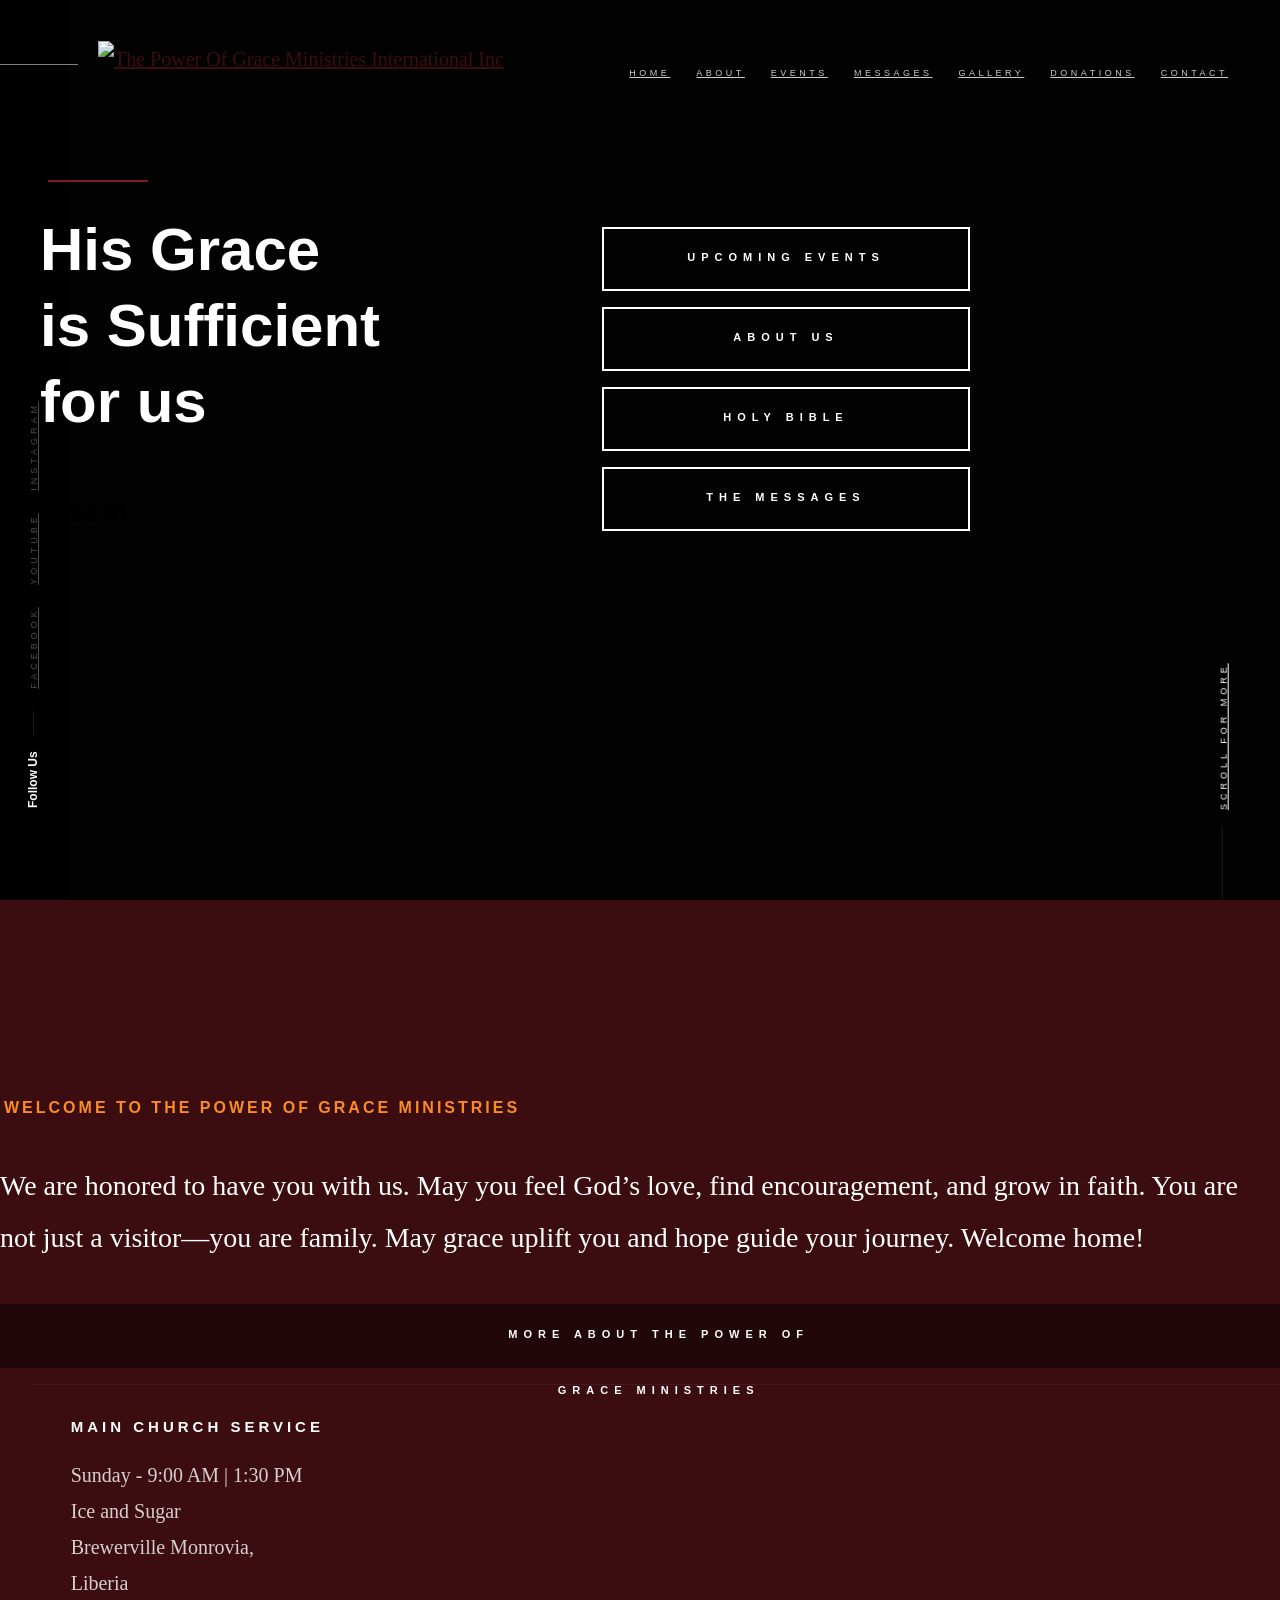
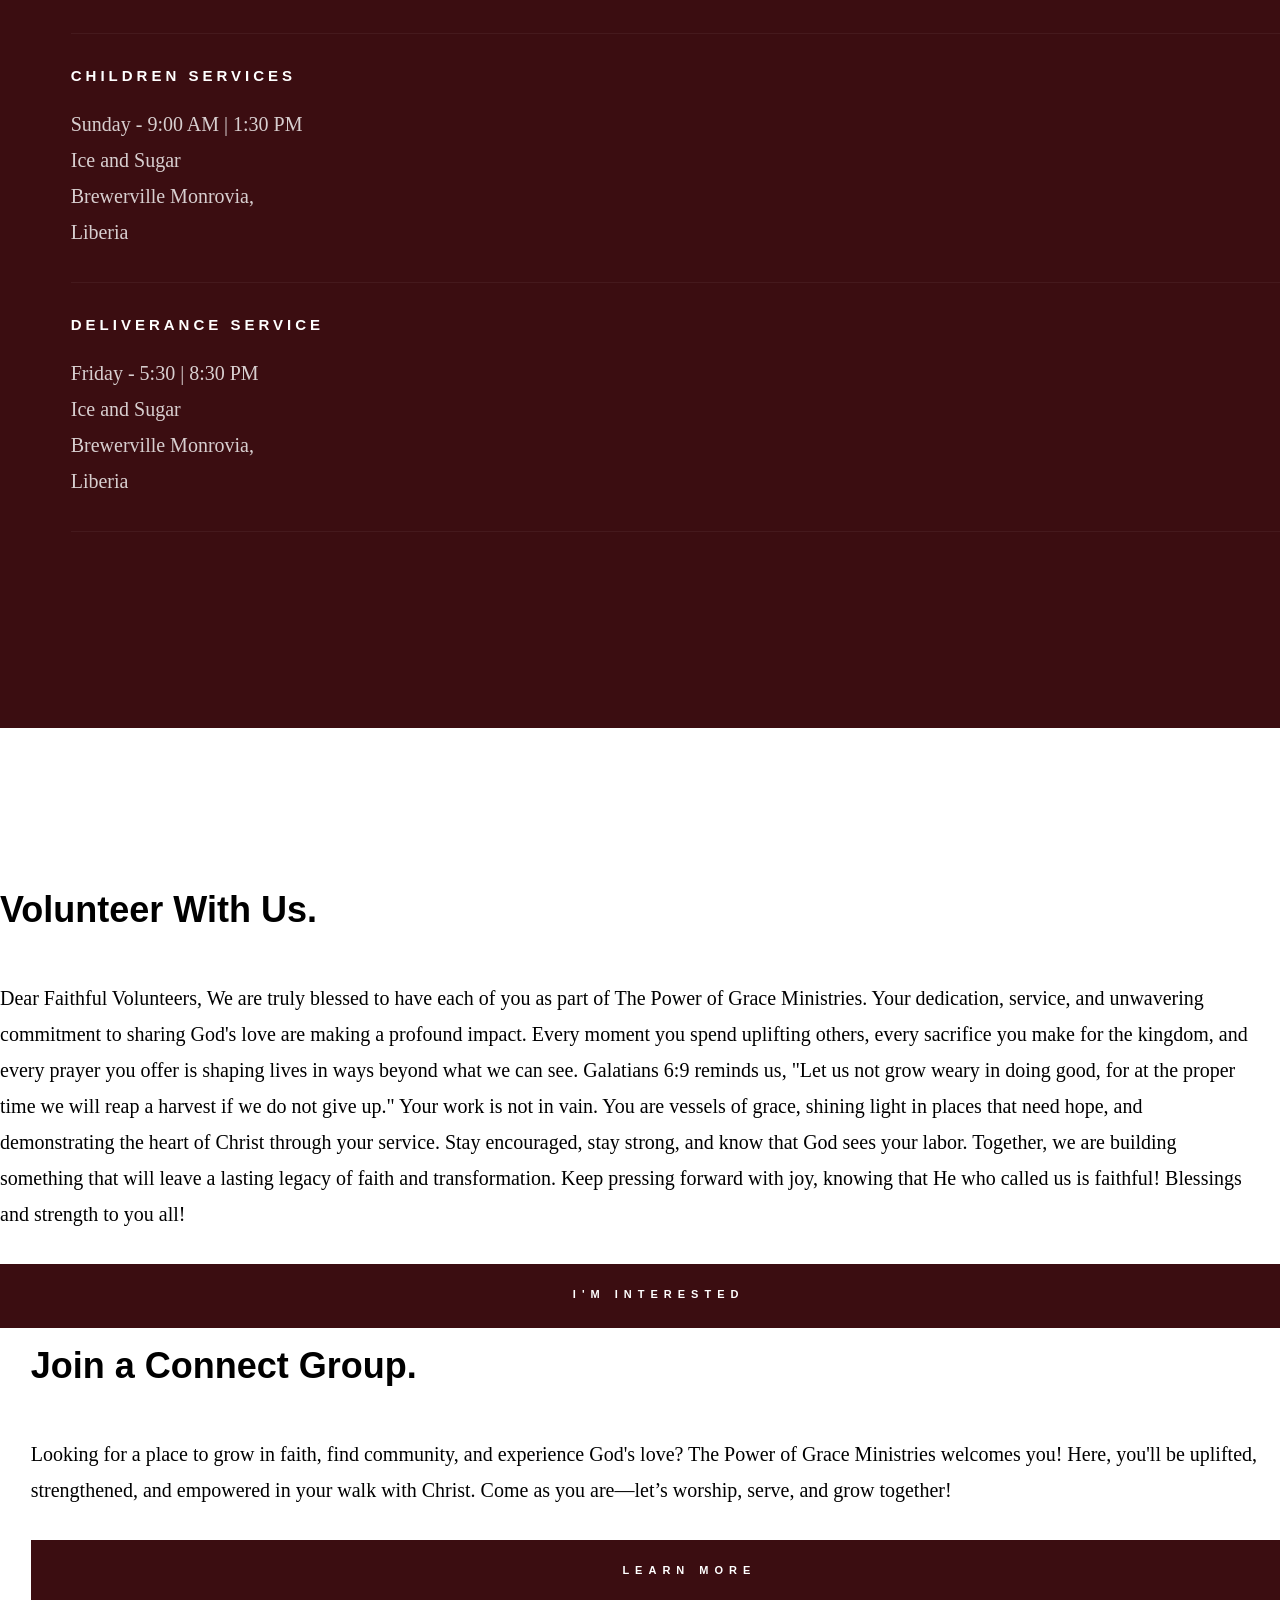
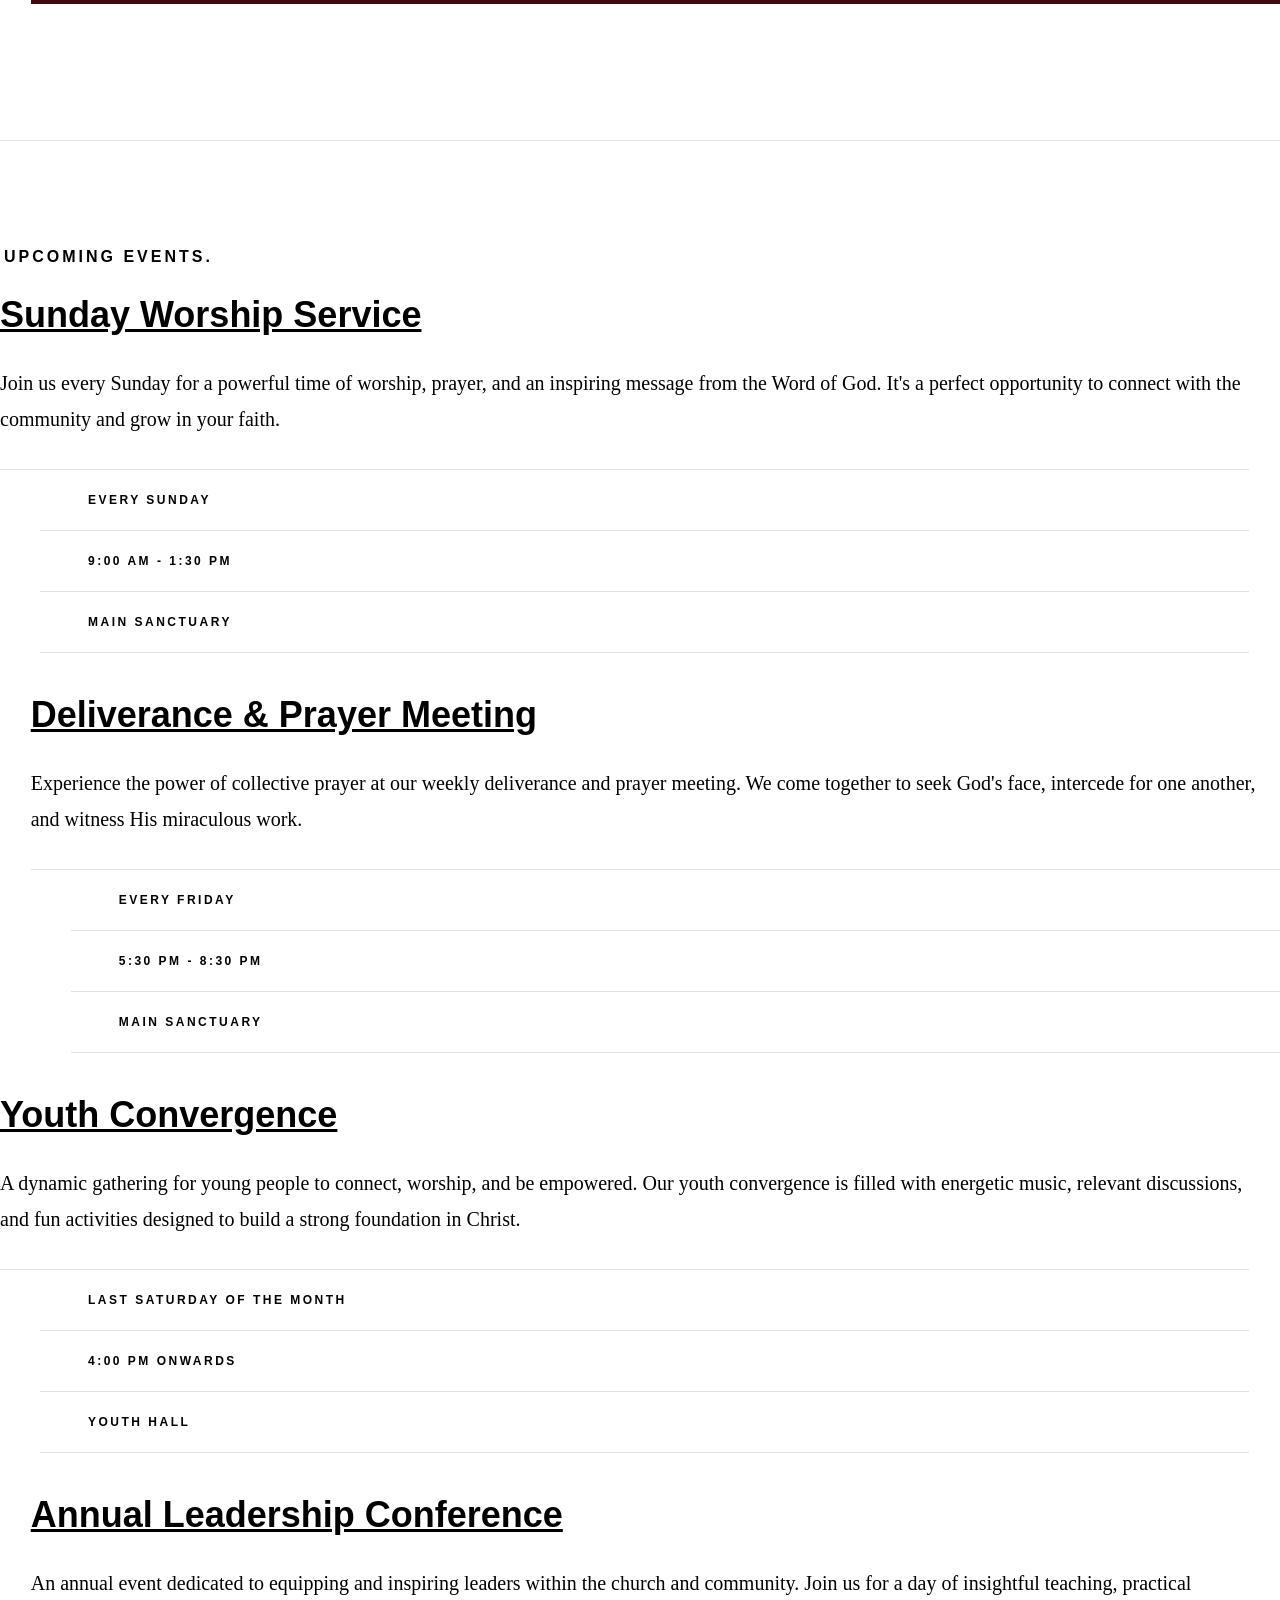
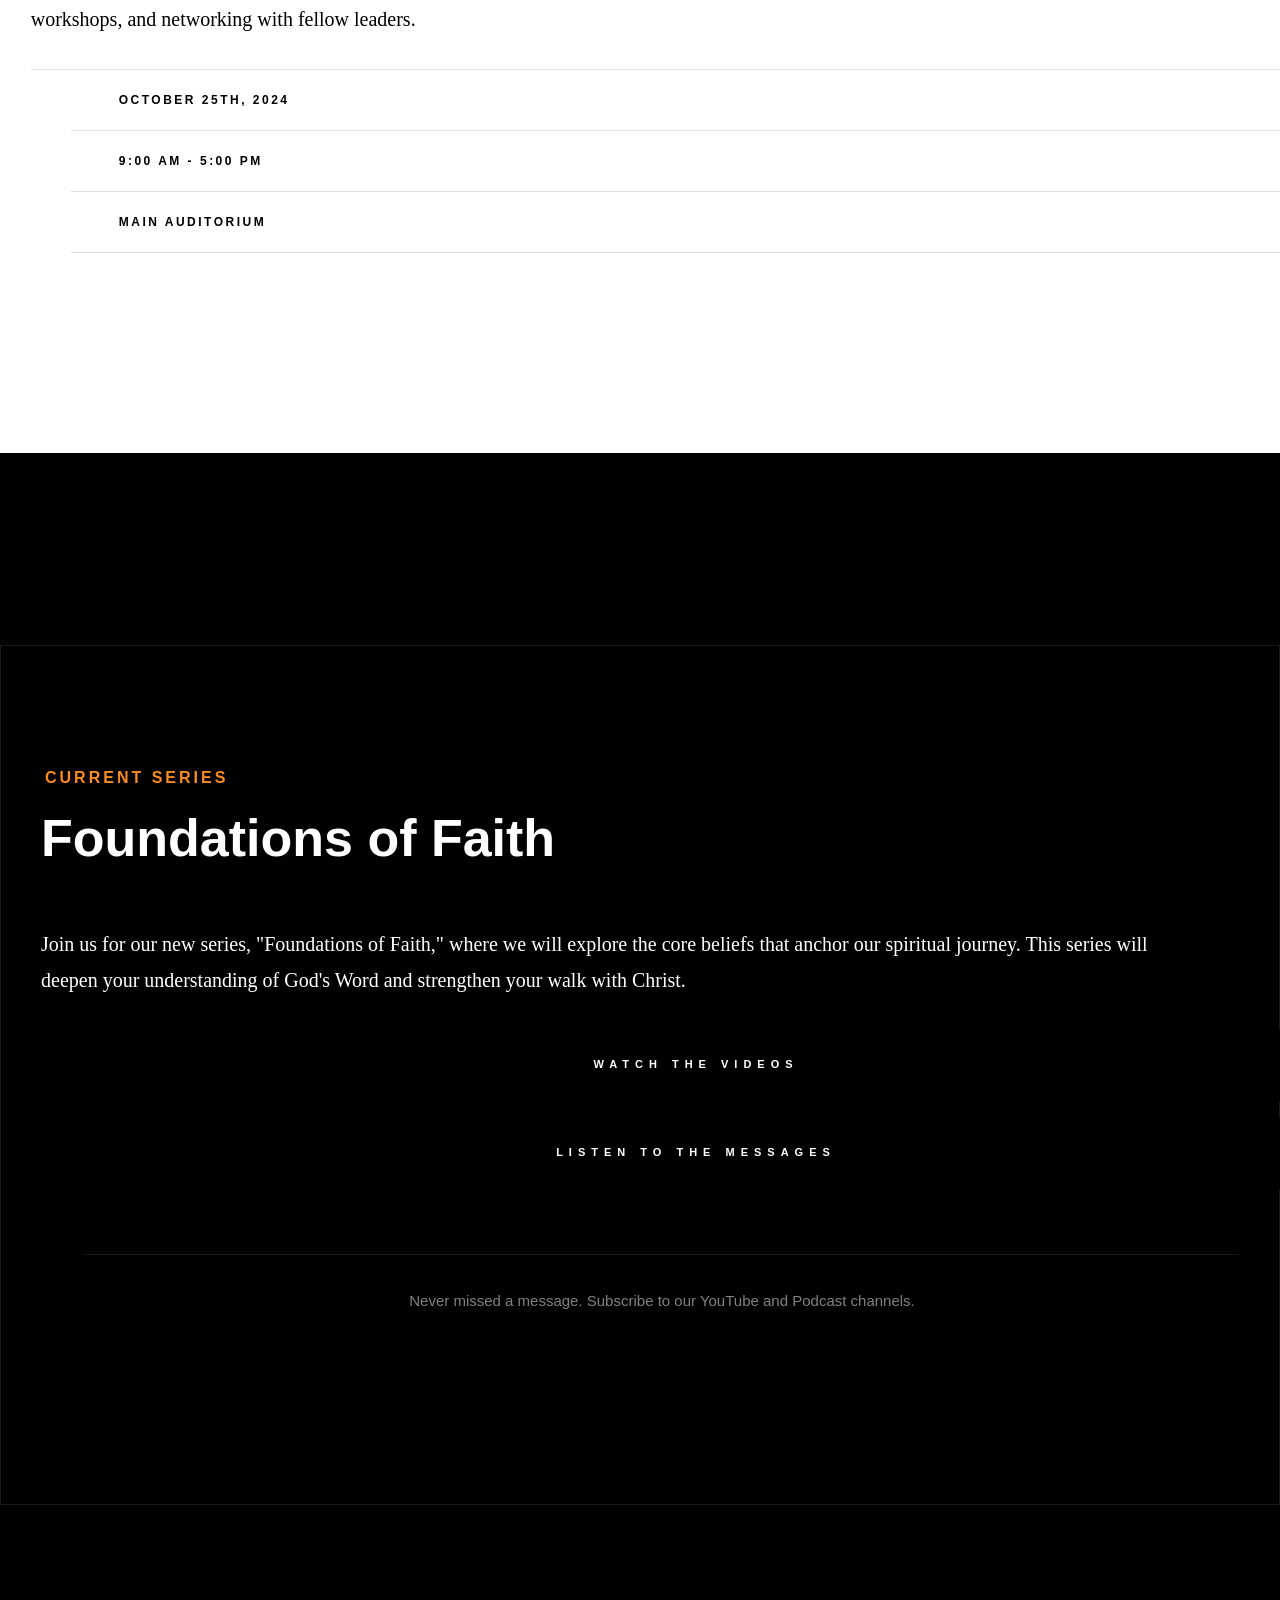
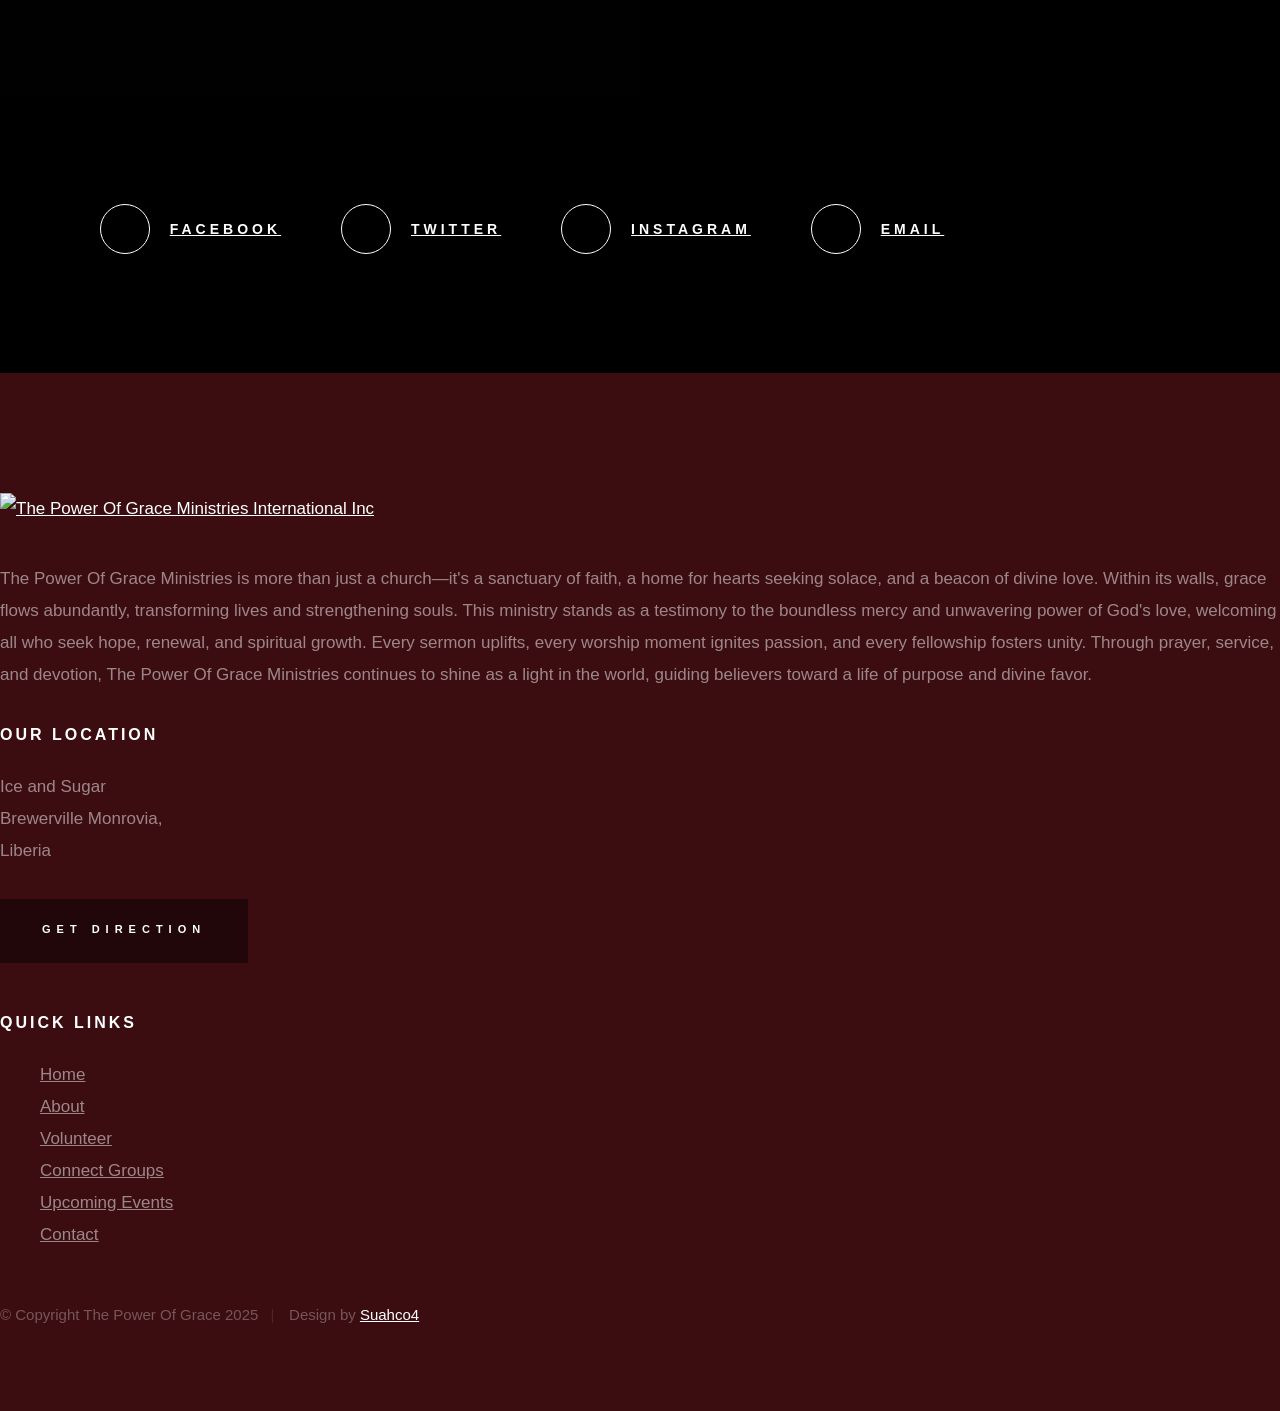
==== index.html @ 4765800d "Update YouTube links to new channel URL" ====
<!DOCTYPE html>
<html class="no-js" lang="en">
<head>

    <!--- basic page needs
    ====================== -->
    <meta charset="utf-8">
    <title>Power Of Grace Ministries International Inc</title>
    <meta name="description" content="">
    <meta name="author" content="Suahco4">

    <!-- mobile specific metas
    ==========================-->
    <meta name="viewport" content="width=device-width, initial-scale=1">

    <!-- CSS
    ========-->
    <link rel="stylesheet" href="css/base.css">
    <link rel="stylesheet" href="css/main.css">

    <!-- script
    ============ -->
    <script src="js/modernizr.js"></script>

    <!-- Grace land
    =================== -->
    <link rel="apple-touch-icon" sizes="180x180" href="apple-touch-icon.png">
    <link rel="icon" type="image/png" sizes="32x32" href="images/Power_Of_Grace_logo_update.png"> <!-- Suggest creating a 32x32px version -->
    <link rel="icon" type="image/png" sizes="16x16" href="images/Power_Of_Grace_logo_update.png"> <!-- Suggest creating a 16x16px version -->
    <link rel="manifest" href="site.webmanifest">
    <!--Google Verification-->
    <meta name="google-site-verification" content="qUjhpW1KYde7nCoqxXWlRgPTK_cqp92DLaia1XKVBp0" />
</head>

<body id="top">

    <!-- preloader
    ============== -->
    <div id="preloader">
        <div id="loader" class="dots-jump">
            <div></div>
            <div></div>
            <div></div>
        </div>
    </div>


    <!-- header
    ===========-->
    <header class="s-header">

        <div class="header-logo">
            <a class="site-logo" href="index.html">
                 <img src="LPOG.png" alt="The Power Of Grace Ministries International Inc">
            </a>
        </div>

        <nav class="header-nav-wrap">
            <ul class="header-nav">
                <li class="current"><a href="index.html" title="Home">Home</a></li>
                <li><a href="about.html" title="About">About</a></li>
                <li><a href="events.html" title="Services">Events</a></li>
                <li><a href="playlist.html" title="Messages">Messages</a></li>
                <li><a href="gallery.html" title="Gallery">Gallery</a></li>
                <li><a href="donations.html" title="Donations">Donations</a></li>
                <li><a href="contact.html" title="Contact us">Contact</a></li>	
            </ul>
        </nav>

        <a class="header-menu-toggle" href="#0"><span>Menu</span></a>

    </header> <!-- end s-header -->


    <!-- hero
    =========-->
    <section class="s-hero" data-parallax="scroll" data-image-src="LPOG.png" data-natural-width=3000 data-natural-height=2000 data-position-y=center>

        <div class="hero-left-bar"></div>

        <div class="row hero-content">

            <div class="column large-full hero-content__text">
                <h1>
                    His Grace <br>
                    is Sufficient <br>
                    for us
                </h1><h3>(2Cor 12:9)</h3><br />

                <div class="hero-content__buttons">
                    <a href="events.html" class="btn btn--stroke">Upcoming Events</a>
                    <a href="about.html" class="btn btn--stroke">About Us</a>
                   <a href="Bible.html" class="btn btn--stroke">Holy Bible</a>
                   <a href="playlist.html" class="btn btn--stroke">The Messages</a>
                </div>
            </div> <!-- end hero-content__text -->

        </div> <!-- end hero-content -->

        <ul class="hero-social">
            <li class="hero-social__title">Follow Us</li>
            <li>
                <a href="https://www.facebook.com/profile.php?id=61576145439829" title="Facebook">Facebook</a>
            </li>
            <li>
                <a href="https://www.youtube.com/@ThePowerOfGraceMinistries" title="The Power Of Grace">YouTube</a>
            </li>
            <li>
                <a href="#0" title="">Instagram</a>
            </li>
        </ul> <!-- end hero-social -->

        <div class="hero-scroll">
            <a href="#about" class="scroll-link smoothscroll">
                Scroll For More
            </a>
        </div> <!-- end hero-scroll -->

    </section> <!-- end s-hero -->


    <!-- about
    ================================================== -->
    <section id="about" class="s-about">

        <div class="row row-y-center about-content">

            <div class="column large-half medium-full">
                <h3 class="subhead">Welcome to The Power Of Grace Ministries</h3>
                <p class="lead">
                We are honored to have you with us. May you feel God’s love, find encouragement, and grow in faith. You are not just a visitor—you are family. May grace uplift you and hope guide your journey. Welcome home!

                </p>
                <a href="about.html" class="btn btn--primary btn--about">More About The Power Of<br /> Grace Ministries</a>
            </div>

            <div class="column large-half medium-full">
                <ul class="about-sched">
                    <li>
                        <h4>Main Church Service</h4>
                        <p>
                        Sunday - 9:00 AM | 1:30 PM <br>
                        Ice and Sugar <br /> Brewerville Monrovia,<br /> Liberia 
                        
                        </p>
                    </li>
                    <li>
                        <h4> Children Services</h4>
                        <p>
                       Sunday - 9:00 AM | 1:30 PM <br>
                        Ice and Sugar <br /> Brewerville Monrovia,<br /> Liberia 
                        </p>
                    </li>
                    <li>
                        <h4>Deliverance Service</h4>
                        <p>
                        Friday - 5:30  | 8:30 PM <br>
                        Ice and Sugar <br /> Brewerville Monrovia,<br /> Liberia 
                        </p>
                    </li>
                </ul> <!-- end about-sched-->
            </div>

        </div> <!-- end about-content -->

    </section> <!-- end s-about -->
    <!-- connect =========================================== -->
    <section class="s-connect">

        <div class="row connect-content">
            <div class="column large-half tab-full">
                <h3 class="display-1">Volunteer With Us.</h3>
                <p>
                Dear Faithful Volunteers,
We are truly blessed to have each of you as part of The Power of Grace Ministries. Your dedication, service, and unwavering commitment to sharing God's love are making a profound impact. Every moment you spend uplifting others, every sacrifice you make for the kingdom, and every prayer you offer is shaping lives in ways beyond what we can see.
Galatians 6:9 reminds us, "Let us not grow weary in doing good, for at the proper time we will reap a harvest if we do not give up." Your work is not in vain. You are vessels of grace, shining light in places that need hope, and demonstrating the heart of Christ through your service.
Stay encouraged, stay strong, and know that God sees your labor. Together, we are building something that will leave a lasting legacy of faith and transformation. Keep pressing forward with joy, knowing that He who called us is faithful!
Blessings and strength to you all!
                </p>

                <a href="volunteer.html" class="btn btn--primary h-full-width">I'm Interested</a>
            </div>
            <div class="column large-half tab-full">
                <h3 class="display-1">Join a Connect Group.</h3>
                <p>
                Looking for a place to grow in faith, find community, and experience God's love? The Power of Grace Ministries welcomes you! Here, you'll be uplifted, strengthened, and empowered in your walk with Christ.
Come as you are—let’s worship, serve, and grow together!

 
                </p>

                <a href="connect-group.html" class="btn btn--primary h-full-width">Learn More</a>
            </div>
        </div> <!-- end connect-content  -->

    </section> <!-- end s-connect -->


    <!-- events
    ================================================== -->
    <section class="s-events">

        <div class="row events-header">
            <div class="column">
                <h2 class="subhead">Upcoming Events.</h2>
            </div>
        </div> <!-- end event-header -->

        <div class="row block-large-1-2 block-900-full events-list">

            <div class="column events-list__item">
                <h3 class="display-1 events-list__item-title">
                    <a href="events.html" title="">Sunday Worship Service</a>
                </h3>
                <p>
                Join us every Sunday for a powerful time of worship, prayer, and an inspiring message from the Word of God. It's a perfect opportunity to connect with the community and grow in your faith.
                </p>
                <ul class="events-list__meta">
                    <li class="events-list__meta-date">Every Sunday</li>
                    <li class="events-list__meta-time">9:00 AM - 1:30 PM</li>
                    <li class="events-list__meta-location">Main Sanctuary</li>
                </ul>
            </div> <!-- end events-list__item -->
            <div class="column events-list__item">
                <h3 class="display-1 events-list__item-title">
                    <a href="events.html" title="">Deliverance & Prayer Meeting</a>
                </h3>
                <p>
                Experience the power of collective prayer at our weekly deliverance and prayer meeting. We come together to seek God's face, intercede for one another, and witness His miraculous work.
                </p>
                <ul class="events-list__meta">
                    <li class="events-list__meta-date">Every Friday</li>
                    <li class="events-list__meta-time">5:30 PM - 8:30 PM</li>
                    <li class="events-list__meta-location">Main Sanctuary</li>
                </ul>
            </div> <!-- end events-list__item -->
            <div class="column events-list__item">
                <h3 class="display-1 events-list__item-title">
                    <a href="events.html" title="">Youth Convergence</a>
                </h3>
                <p>
                A dynamic gathering for young people to connect, worship, and be empowered. Our youth convergence is filled with energetic music, relevant discussions, and fun activities designed to build a strong foundation in Christ.
                </p>
                <ul class="events-list__meta">
                    <li class="events-list__meta-date">Last Saturday of the Month</li>
                    <li class="events-list__meta-time">4:00 PM onwards</li>
                    <li class="events-list__meta-location">Youth Hall</li>
                </ul>
            </div> <!-- end events-list__item -->
            <div class="column events-list__item">
                <h3 class="display-1 events-list__item-title">
                    <a href="events.html" title="">Annual Leadership Conference</a>
                </h3>
                <p>
                An annual event dedicated to equipping and inspiring leaders within the church and community. Join us for a day of insightful teaching, practical workshops, and networking with fellow leaders.
                </p>
                <ul class="events-list__meta">
                    <li class="events-list__meta-date">October 25th, 2024</li>
                    <li class="events-list__meta-time">9:00 AM - 5:00 PM</li>
                    <li class="events-list__meta-location">Main Auditorium</li>
                </ul>
            </div> <!-- end events-list__item -->

        </div> <!-- end events-list -->

    </section> <!-- end s-events -->


    <!-- series
    ================================================== -->
    <section class="s-series">
        <div class="series-img" style="background-image: url('LPOG.png');"></div>

        <div class="row row-y-center series-content">

            <div class="column large-half medium-full">
                <h3 class="subhead">Current Series</h3>
                <h2>Foundations of Faith</h2>
                <p>
                Join us for our new series, "Foundations of Faith," where we will explore the core beliefs that anchor our spiritual journey. This series will deepen your understanding of God's Word and strengthen your walk with Christ.
                </p>
            </div> <!-- end column -->

            <div class="column large-half medium-full">
                <div class="series-content__buttons">
                    <a href="https://www.youtube.com/@ThePowerOfGraceMinistries" target="_blank" class="btn btn--large h-full-width">Watch the Videos</a>
                    <a href="playlist.html" class="btn btn--large h-full-width">Listen To The Messages</a>
                </div>

                <div class="series-content__subscribe">
                    <p>
                    Never missed a message. Subscribe to our YouTube and Podcast channels.
                    </p>
                    
                    <ul class="series-content__subscribe-links">
                        <li class="ss-apple-podcast"><a href="#0">Apple Podcast</a></li>
                        <li class="ss-spotify"><a href="#0">Spotify</a></li>
                        <li class="ss-soundcloud"><a href="#0">SoundCloud</a></li>
                        <li class="ss-youtube"><a href="https://www.youtube.com/@ThePowerOfGraceMinistries">Youtube</a></li>
                    </ul>
                </div>
            </div> <!-- end column -->
            
        </div> <!-- series-content -->

    </section> <!-- end s-series -->


    <!-- Social
    ================================================== -->
    <section class="s-social">
            
        <div class="row social-content">
            <div class="column">
                <ul class="social-list">
                    <li class="social-list__item">
                        <a href="https://www.facebook.com/profile.php?id=61576145439829" title="Facebook">
                            <span class="social-list__icon social-list__icon--facebook"></span>
                            <span class="social-list__text">Facebook</span>
                        </a>
                    </li>
                    <li class="social-list__item">
                        <a href="#0" title="">
                            <span class="social-list__icon social-list__icon--twitter"></span>
                            <span class="social-list__text">Twitter</span>
                        </a>
                    </li>
                    <li class="social-list__item">
                        <a href="#0" title="">
                            <span class="social-list__icon social-list__icon--instagram"></span>
                            <span class="social-list__text">Instagram</span>
                        </a>
                    </li>
                    <li class="social-list__item">
                        <a href="mailto:thesuah22@gmail.com">
                            <span class="social-list__icon social-list__icon--email"></span>
                            <span class="social-list__text">Email</span>
                        </a>
                    </li>
                </ul>
            </div>
        </div> <!-- end social-content -->

    </section> <!-- end s-social -->


    <!-- footer
    ================================================== -->
    <footer class="s-footer">

        <div class="row footer-top">
            <div class="column large-4 medium-5 tab-full">
                <div class="footer-logo">
                    <a class="site-footer-logo" href="index.html">
                        <img src="LPOG.png" alt="The Power Of Grace Ministries International Inc">
                    </a>
                </div>  <!-- footer-logo -->
                <p>
                The Power Of Grace Ministries is more than just a church—it's a sanctuary of faith, a home for hearts seeking solace, and a beacon of divine love. Within its walls, grace flows abundantly, transforming lives and strengthening souls. This ministry stands as a testimony to the boundless mercy and unwavering power of God's love, welcoming all who seek hope, renewal, and spiritual growth. Every sermon uplifts, every worship moment ignites passion, and every fellowship fosters unity. Through prayer, service, and devotion, The Power Of Grace Ministries continues to shine as a light in the world, guiding believers toward a life of purpose and divine favor. 
                </p>
            </div>
            <div class="column large-half tab-full">
                <div class="row">
                    <div class="column large-7 medium-full">
                        <h4 class="h6">Our Location</h4>
                        <p>
                        Ice and Sugar <br /> Brewerville Monrovia,<br /> Liberia 
                        </p>
                        
        
                        <p>
                        <a href="https://www.google.com/maps/d/u/1/embed?mid=1kkk4IwFh41GMcn-22FTj9ZEcMNvhQoc&ehbc=2E312F" target="_blank" class="btn btn--footer">Get Direction</a>
                        </p>
                    </div>
                    <div class="column large-5 medium-full">
                        <h4 class="h6">Quick Links</h4>
                        <ul class="footer-list">
                            <li><a href="index.html">Home</a></li>
                            <li><a href="about.html">About</a></li>
                            <li><a href="volunteer.html">Volunteer</a></li>
                            <li><a href="connect-group.html">Connect Groups</a></li>
                            <li><a href="events.html">Upcoming Events</a></li>
                            <li><a href="contact.html">Contact</a></li>
                        </ul>
                    </div>
                </div>
            </div>
        </div> <!-- end footer-top -->

        <div class="row footer-bottom">
            <div class="column ss-copyright">
                <span>© Copyright The Power Of Grace 2025</span> 
                <span>Design by <a href="http://suahco4.github.io/musician/index.html/">Suahco4</a></span>
            </div>
        </div> <!-- footer-bottom -->

        <div class="ss-go-top">
            <a class="smoothscroll" title="Back to Top" href="#top">
                <svg xmlns="http://www.w3.org/2000/svg" width="24" height="24" viewBox="0 0 24 24">
                    <title>Back to Top</title>
                    <path d="M12 0l8 9h-6v15h-4v-15h-6z"/></svg>
            </a>
        </div> <!-- ss-go-top -->

    </footer> <!-- end s-footer -->


    <!-- Java Script
    ================================================== -->
    <script src="js/jquery-3.2.1.min.js"></script>
    <script src="js/plugins.js"></script>
    <script src="js/main.js"></script>

    <!--Start of Tawk.to Script-->
    <script type="text/javascript">
    var Tawk_API=Tawk_API||{}, Tawk_LoadStart=new Date();
    Tawk_API.onLoad = function(){
        Tawk_API.setHeaderAttributes({
            'backgroundColor' : '#3b0d11',
            'textColor'       : '#ffffff'
        });
    };
    (function(){
    var s1=document.createElement("script"),s0=document.getElementsByTagName("script")[0];
    s1.async=true;
    s1.src='https://embed.tawk.to/68f6aa9b5eca4d194faaecae/1j81okt8u';
    s1.charset='UTF-8';
    s1.setAttribute('crossorigin','*');
    s0.parentNode.insertBefore(s1,s0);
    })();
    </script>
    <!--End of Tawk.to Script-->

</body>
---- css/main.css ----
/* =================================================================== 
 
 *  ------------------------------------------------------------------
 *
 *  TOC:
 *  # custom block grid STACK breakpoints
 *  # base style overrides
 *    ## links
 *  # typography & general theme styles
 *    ## lists
 *    ## responsive video container
 *    ## floated image
 *    ## tables
 *    ## spacing 
 *  # preloader
 *  # forms
 *    ## style placeholder text
 *    ## change autocomplete styles in Chrome
 *  # buttons
 *  # additional components
 *    ## additional typo styles
 *    ## skillbars
 *    ## alert box
 *    ## pagination
 *  # common and reusable styles
 *    ## events list
 *    ## block list
 *  # site header
 *    ## header logo
 *    ## main navigation
 *    ## mobile menu toggle
 *  # hero
 *    ## hero left bar
 *    ## hero content
 *    ## hero content buttons
 *    ## hero social
 *    ## hero scroll
 *    ## hero animations
 *  # about
 *    ## about content
 *    ## schedule of services
 *  # connect
 *  # events
 *  # current series
 *    ## series image
 *    ## series content
 *    ## series buttons
 *    ## series subscribe
 *  # social
 *  # footer
 *    ## footer logo
 *    ## footer list
 *    ## copyright
 *    ## go to top
 *  # page styles and page components
 *    ## page header
 *    ## page content
 *    ## about page
 *    ## event page
 *
 * =================================================================== */


/* ===================================================================
 * # custom block grid STACK breakpoints
 *
 * ------------------------------------------------------------------- */
@media screen and (max-width:1000px) {
  .block-1000-full > .column {
    -webkit-flex: 0 0 100%;
    -ms-flex: 0 0 100%;
    flex: 0 0 100%;
    max-width: 100%;
  }

}

@media screen and (max-width:900px) {
  .block-900-full > .column {
    -webkit-flex: 0 0 100%;
    -ms-flex: 0 0 100%;
    flex: 0 0 100%;
    max-width: 100%;
  }

}


/* ===================================================================
 * # base style overrides
 *
 * ------------------------------------------------------------------- */
html {
  font-size: 10px;
}

@media screen and (max-width:400px) {
  html {
    font-size: 9.5px;
  }

}

html,
body {
  height: 100%;
}

body {
  background: #121212;
  font-family: "Lora", serif;
  font-size: 2rem;
  font-style: normal;
  font-weight: normal;
  line-height: 1.8;
  color: #000000;
  margin: 0;
  padding: 0;
  position: relative;
}

/* ------------------------------------------------------------------- 
 * ## links
 * ------------------------------------------------------------------- */
a {
  color: #3b0d11;
  transition: all 0.3s ease-in-out;
}

a:hover,
a:focus,
a:active {
  color: #037c82;
}

a:hover,
a:active {
  outline: 0;
}

/* ===================================================================
 * # typography & general theme styles
 * 
 * ------------------------------------------------------------------- */
h1, h2, h3, h4, h5, h6, .h1, .h2, .h3, .h4, .h5, .h6 {
  font-family: "Montserrat", sans-serif;
  font-weight: 700;
  font-style: normal;
  color: #000000;
  font-variant-ligatures: common-ligatures;
  text-rendering: optimizeLegibility;
}

h1, .h1, h2, .h2, h3, .h3, h4, .h4 {
  margin-top: 6rem;
  margin-bottom: 1.6rem;
}

@media screen and (max-width:600px) {
  h1, .h1, h2, .h2, h3, .h3, h4, .h4 {
    margin-top: 5.6rem;
  }

}

h5, .h5, h6, .h6 {
  margin-top: 4.8rem;
  margin-bottom: 1.2rem;
}

@media screen and (max-width:600px) {
  h5, .h5, h6, .h6 {
    margin-top: 4.4rem;
    margin-bottom: 0.8rem;
  }

}

h1, .h1 {
  font-size: 3.6rem;
  line-height: 1.222;
}

@media screen and (max-width:600px) {
  h1, .h1 {
    font-size: 3.3rem;
  }

}

h2,
.h2 {
  font-size: 3.2rem;
  line-height: 1.25;
}

h3, .h3 {
  font-size: 2.4rem;
  line-height: 1.167;
}

h4, .h4 {
  font-size: 2.1rem;
  line-height: 1.333;
}

h5, .h5 {
  font-size: 1.8rem;
  line-height: 1.333;
}

h6, .h6 {
  font-size: 1.6rem;
  line-height: 1.5;
  text-transform: uppercase;
  letter-spacing: .3rem;
}

p img {
  margin: 0;
}

p.lead {
  font-family: "Lora", serif;
  font-weight: 500;
  font-size: 2.8rem;
  line-height: 1.857;
  margin-bottom: 3.6rem;
  color: #000000;
}

@media screen and (max-width:1200px) {
  p.lead {
    font-size: 2.6rem;
  }

}

@media screen and (max-width:600px) {
  p.lead {
    font-size: 2.2rem;
  }

}

em,
i,
strong,
b {
  font-size: inherit;
  line-height: inherit;
}

em,
i {
  font-family: "Lora", serif;
  font-style: italic;
}

strong,
b {
  font-family: "Lora", serif;
  font-weight: 700;
}

small {
  font-size: 1.2rem;
  line-height: inherit;
}

blockquote {
  margin: 4rem 0;
  padding: 4rem 4rem;
  border-left: 4px solid black;
  position: relative;
}

@media screen and (max-width:600px) {
  blockquote {
    padding: 3.2rem 3.2rem;
  }

}

@media screen and (max-width:400px) {
  blockquote {
    padding: 2.8rem 2.8rem;
  }

}

blockquote p {
  font-family: "Lora", serif;
  font-weight: 400;
  padding: 0;
  font-size: 2.8rem;
  line-height: 1.857;
  color: #000000;
}

@media screen and (max-width:1200px) {
  blockquote p {
    font-size: 2.6rem;
  }

}

@media screen and (max-width:600px) {
  blockquote p {
    font-size: 2.2rem;
  }

}

blockquote cite {
  display: block;
  font-family: "Open Sans", sans-serif;
  font-size: 1.5rem;
  font-style: normal;
  line-height: 1.333;
}

blockquote cite:before {
  content: "\2014 \0020";
}

blockquote cite,
blockquote cite a,
blockquote cite a:visited {
  color: #646464;
  border: none;
}

abbr {
  font-family: "Lora", serif;
  font-weight: 700;
  font-variant: small-caps;
  text-transform: lowercase;
  letter-spacing: .05rem;
  color: #646464;
}

var,
kbd,
samp,
code,
pre {
  font-family: Consolas, "Andale Mono", Courier, "Courier New", monospace;
}

pre {
  padding: 2.4rem 3.2rem 3.2rem;
  background: #efefef;
  overflow-x: auto;
}

code {
  font-size: 1.4rem;
  margin: 0 .2rem;
  padding: .4rem .8rem;
  white-space: nowrap;
  background: #efefef;
  border: 1px solid #d3d3d3;
  color: #000000;
  border-radius: 3px;
}

pre > code {
  display: block;
  white-space: pre;
  line-height: 2;
  padding: 0;
  margin: 0;
}

pre.prettyprint > code {
  border: none;
}

del {
  text-decoration: line-through;
}

abbr[title],
dfn[title] {
  border-bottom: 1px dotted;
  cursor: help;
  text-decoration: none;
}

mark {
  background: #fff099;
  color: #000000;
}

hr {
  border: solid #e0e0e0;
  border-width: 1px 0 0;
  clear: both;
  margin: 8rem 0 9.6rem;
  height: 0;
}

/* ------------------------------------------------------------------- 
 * ## lists
 * ------------------------------------------------------------------- */
ol {
  list-style: decimal;
}

ul {
  list-style: disc;
}

li {
  display: list-item;
}

ol,
ul {
  margin-left: 1.6rem;
}

ul li {
  padding-left: .4rem;
}

ul ul,
ul ol,
ol ol,
ol ul {
  margin: .8rem 0 .8rem 1.6rem;
}

ul.disc li {
  display: list-item;
  list-style: none;
  padding: 0 0 0 .8rem;
  position: relative;
}

ul.disc li::before {
  content: "";
  display: inline-block;
  width: 8px;
  height: 8px;
  border-radius: 50%;
  background: #3b0d11;
  position: absolute;
  left: -16px;
  top: 11px;
  vertical-align: middle;
}

dt {
  margin: 0;
  color: #3b0d11;
}

dd {
  margin: 0 0 0 2rem;
}

/* ------------------------------------------------------------------- 
 * ## responsive video container
 * ------------------------------------------------------------------- */
.video-container {
  position: relative;
  padding-bottom: 56.25%;
  height: 0;
  overflow: hidden;
}

.video-container iframe,
.video-container object,
.video-container embed,
.video-container video {
  position: absolute;
  top: 0;
  left: 0;
  width: 100%;
  height: 100%;
}

/* ------------------------------------------------------------------- 
 * ## floated image
 * ------------------------------------------------------------------- */
img.h-pull-right {
  margin: 1.2rem 0 1.2rem 2.8rem;
}

img.h-pull-left {
  margin: 1.2rem 2.8rem 1.2rem 0;
}

/* ------------------------------------------------------------------- 
 * ## tables
 * ------------------------------------------------------------------- */
table {
  border-width: 0;
  width: 100%;
  max-width: 100%;
  font-family: "Lora", serif;
  border-collapse: collapse;
}

th,
td {
  padding: 1.5rem 3.2rem;
  text-align: left;
  border-bottom: 1px solid #e0e0e0;
}

th {
  color: #000000;
  font-family: "Montserrat", sans-serif;
  font-weight: 700;
}

th:first-child,
td:first-child {
  padding-left: 0;
}

th:last-child,
td:last-child {
  padding-right: 0;
}

.table-responsive {
  overflow-x: auto;
  -webkit-overflow-scrolling: touch;
}

/* ------------------------------------------------------------------- 
 * ## spacing
 * ------------------------------------------------------------------- */
button,
.btn {
  margin-bottom: 1.6rem;
}

fieldset {
  margin-bottom: 1.6rem;
}

input,
textarea,
select,
pre,
blockquote,
figure,
table,
p,
ul,
ol,
dl,
form,
.video-container,
.ss-custom-select {
  margin-bottom: 3.2rem;
}


/* ===================================================================
 * # preloader
 *
 * ------------------------------------------------------------------- */
#preloader {
  position: fixed;
  top: 0;
  left: 0;
  right: 0;
  bottom: 0;
  background: #121212;
  z-index: 500;
  height: 100vh;
  width: 100%;
  overflow: hidden;
}

.no-js #preloader,
.oldie #preloader {
  display: none;
}

#loader {
  position: absolute;
  left: 50%;
  top: 50%;
  width: 6px;
  height: 6px;
  padding: 0;
  display: inline-block;
  -webkit-transform: translate3d(-50%, -50%, 0);
  transform: translate3d(-50%, -50%, 0);
}

#loader > div {
  content: "";
  background: #ffffff;
  width: 6px;
  height: 6px;
  position: absolute;
  top: 0;
  left: 0;
  border-radius: 50%;
}

#loader > div:nth-of-type(1) {
  left: 15px;
}

#loader > div:nth-of-type(3) {
  left: -15px;
}

/* dots jump */
.dots-jump > div {
  -webkit-animation: dots-jump 1.2s infinite ease;
  animation: dots-jump 1.2s infinite ease;
  animation-delay: 0.2s;
}

.dots-jump > div:nth-of-type(1) {
  animation-delay: 0.4s;
}

.dots-jump > div:nth-of-type(3) {
  animation-delay: 0s;
}

@-webkit-keyframes dots-jump {
  0% {
    top: 0;
  }

  40% {
    top: -6px;
  }

  80% {
    top: 0;
  }

}

@keyframes dots-jump {
  0% {
    top: 0;
  }

  40% {
    top: -6px;
  }

  80% {
    top: 0;
  }

}

/* dots fade */
.dots-fade > div {
  -webkit-animation: dots-fade 1.6s infinite ease;
  animation: dots-fade 1.6s infinite ease;
  animation-delay: 0.4s;
}

.dots-fade > div:nth-of-type(1) {
  animation-delay: 0.8s;
}

.dots-fade > div:nth-of-type(3) {
  animation-delay: 0s;
}

@-webkit-keyframes dots-fade {
  0% {
    opacity: 1;
  }

  40% {
    opacity: 0.2;
  }

  80% {
    opacity: 1;
  }

}

@keyframes dots-fade {
  0% {
    opacity: 1;
  }

  40% {
    opacity: 0.2;
  }

  80% {
    opacity: 1;
  }

}

/* dots pulse */
.dots-pulse > div {
  -webkit-animation: dots-pulse 1.2s infinite ease;
  animation: dots-pulse 1.2s infinite ease;
  animation-delay: 0.2s;
}

.dots-pulse > div:nth-of-type(1) {
  animation-delay: 0.4s;
}

.dots-pulse > div:nth-of-type(3) {
  animation-delay: 0s;
}

@-webkit-keyframes dots-pulse {
  0% {
    -webkit-transform: scale(1);
    transform: scale(1);
  }

  40% {
    -webkit-transform: scale(1.1);
    transform: scale(1.3);
  }

  80% {
    -webkit-transform: scale(1);
    transform: scale(1);
  }

}

@keyframes dots-pulse {
  0% {
    -webkit-transform: scale(1);
    transform: scale(1);
  }

  40% {
    -webkit-transform: scale(1.1);
    transform: scale(1.3);
  }

  80% {
    -webkit-transform: scale(1);
    transform: scale(1);
  }

}


/* ===================================================================
 * # forms
 *
 * ------------------------------------------------------------------- */
fieldset {
  border: none;
}

input[type="email"],
input[type="number"],
input[type="search"],
input[type="text"],
input[type="tel"],
input[type="url"],
input[type="password"],
textarea,
select {
  display: block;
  height: 6.8rem;
  padding: 1.8rem 0 1.5rem;
  border: 0;
  outline: none;
  color: #000000;
  font-family: "Open Sans", sans-serif;
  font-size: 1.6rem;
  line-height: 3.2rem;
  max-width: 100%;
  background: transparent;
  border-bottom: 1px solid #d3d3d3;
  transition: all .3s ease-in-out;
}

.ss-custom-select {
  position: relative;
  padding: 0;
}

.ss-custom-select select {
  -webkit-appearance: none;
  -moz-appearance: none;
  appearance: none;
  text-indent: 0.01px;
  text-overflow: '';
  margin: 0;
  line-height: 3rem;
  vertical-align: middle;
}

.ss-custom-select select option {
  padding-left: 2rem;
  padding-right: 2rem;
}

.ss-custom-select select::-ms-expand {
  display: none;
}

.ss-custom-select::after {
  border-bottom: 2px solid #000000;
  border-right: 2px solid #000000;
  content: '';
  display: block;
  height: 8px;
  width: 8px;
  margin-top: -7px;
  pointer-events: none;
  position: absolute;
  right: 2.4rem;
  top: 50%;
  transition: all 0.15s ease-in-out;
  -webkit-transform-origin: 66% 66%;
  transform-origin: 66% 66%;
  -webkit-transform: rotate(45deg);
  transform: rotate(45deg);
}

textarea {
  min-height: 25.6rem;
}

input[type="email"]:focus,
input[type="number"]:focus,
input[type="search"]:focus,
input[type="text"]:focus,
input[type="tel"]:focus,
input[type="url"]:focus,
input[type="password"]:focus,
textarea:focus,
select:focus {
  color: #000000;
  border-bottom: 1px solid #000000;
}

label,
legend {
  font-family: "Open Sans", sans-serif;
  font-weight: 700;
  font-size: 1.4rem;
  margin-bottom: .8rem;
  line-height: 1.714;
  color: #000000;
  display: block;
}

input[type="checkbox"],
input[type="radio"] {
  display: inline;
}

label > .label-text {
  display: inline-block;
  margin-left: 1rem;
  font-family: "Open Sans", sans-serif;
  line-height: inherit;
}

label > input[type="checkbox"],
label > input[type="radio"] {
  margin: 0;
  position: relative;
  top: .2rem;
}

/* ------------------------------------------------------------------- 
 * ## style placeholder text
 * ------------------------------------------------------------------- */
::-webkit-input-placeholder {

  /* WebKit, Blink, Edge */
  color: #8c8c8c;
}

:-moz-placeholder {

  /* Mozilla Firefox 4 to 18 */
  color: #8c8c8c;
  opacity: 1;
}

::-moz-placeholder {

  /* Mozilla Firefox 19+ */
  color: #8c8c8c;
  opacity: 1;
}

:-ms-input-placeholder {

  /* Internet Explorer 10-11 */
  color: #8c8c8c;
}

::-ms-input-placeholder {

  /* Microsoft Edge */
  color: #8c8c8c;
}

::placeholder {

  /* Most modern browsers support this now. */
  color: #8c8c8c;
}

.placeholder {
  color: #8c8c8c !important;
}

/* ------------------------------------------------------------------- 
 * ## change autocomplete styles in Chrome
 * ------------------------------------------------------------------- */
input:-webkit-autofill,
input:-webkit-autofill:hover,
input:-webkit-autofill:focus
input:-webkit-autofill,
textarea:-webkit-autofill,
textarea:-webkit-autofill:hover
textarea:-webkit-autofill:focus,
select:-webkit-autofill,
select:-webkit-autofill:hover,
select:-webkit-autofill:focus {
  -webkit-text-fill-color: #3b0d11;
  transition: background-color 5000s ease-in-out 0s;
}


/* ===================================================================
 * # buttons
 *
 * ------------------------------------------------------------------- */
.btn,
button,
input[type="submit"],
input[type="reset"],
input[type="button"] {
  display: inline-block;
  font-family: "Montserrat", sans-serif;
  font-weight: 700;
  font-size: 1.1rem;
  text-transform: uppercase;
  letter-spacing: .6rem;
  height: 6rem;
  line-height: 5.6rem;
  padding: 0 3.2rem;
  margin: 0 .4rem 1.6rem 0;
  color: #ffffff;
  text-decoration: none;
  text-align: center;
  white-space: nowrap;
  cursor: pointer;
  transition: all .3s ease-in-out;
  -webkit-font-smoothing: antialiased;
  -moz-osx-font-smoothing: grayscale;
  background-color: #272727;
  border: 0.2rem solid #272727;
}

.btn:hover,
button:hover,
input[type="submit"]:hover,
input[type="reset"]:hover,
input[type="button"]:hover,
.btn:focus,
button:focus,
input[type="submit"]:focus,
input[type="reset"]:focus,
input[type="button"]:focus {
  background-color: #000000;
  border-color: #000000;
  color: #ffffff;
  outline: 0;
}

/* button primary
 * ------------------------------------------------- */
.btn.btn--primary,
button.btn--primary,
input[type="submit"].btn--primary,
input[type="reset"].btn--primary,
input[type="button"].btn--primary {
  background: #3b0d11;
  border-color: #3b0d11;
  color: #ffffff;
}

.btn.btn--primary:hover,
button.btn--primary:hover,
input[type="submit"].btn--primary:hover,
input[type="reset"].btn--primary:hover,
input[type="button"].btn--primary:hover,
.btn.btn--primary:focus,
button.btn--primary:focus,
input[type="submit"].btn--primary:focus,
input[type="reset"].btn--primary:focus,
input[type="button"].btn--primary:focus {
  background: #000000;
  border-color: #000000;
}

/* button modifiers
 * ------------------------------------------------- */
.btn.h-full-width,
button.h-full-width {
  width: 100%;
  margin-right: 0;
}

.btn--small,
button.btn--small {
  height: 5.6rem !important;
  line-height: 5.2rem !important;
}

.btn--medium,
button.btn--medium {
  height: 6.4rem !important;
  line-height: 6rem !important;
}

.btn--large,
button.btn--large {
  height: 6.8rem !important;
  line-height: 6.4rem !important;
}

.btn--stroke,
button.btn--stroke {
  background: transparent !important;
  border: 0.2rem solid #000000;
  color: #000000;
}

.btn--stroke:hover,
button.btn--stroke:hover {
  background: #000000 !important;
  border: 0.2rem solid #000000;
  color: #ffffff;
}

.btn--pill,
button.btn--pill {
  padding-left: 3.2rem !important;
  padding-right: 3.2rem !important;
  border-radius: 1000px !important;
}

button::-moz-focus-inner,
input::-moz-focus-inner {
  border: 0;
  padding: 0;
}


/* =================================================================== 
 * # additional components
 *
 * ------------------------------------------------------------------- */

/* ------------------------------------------------------------------- 
 * ## additional typo styles
 * ------------------------------------------------------------------- */
.drop-cap:first-letter {
  float: left;
  font-family: "Lora", serif;
  font-weight: 700;
  font-size: 3.6em;
  line-height: 1;
  padding: 0 0.125em 0 0;
  text-transform: uppercase;
  background: transparent;
  color: #000000;
}

/* line definition style 
 * ----------------------------------------------- */
.lining dt,
.lining dd {
  display: inline;
  margin: 0;
}

.lining dt + dt:before,
.lining dd + dt:before {
  content: "\A";
  white-space: pre;
}

.lining dd + dd:before {
  content: ", ";
}

.lining dd + dd:before {
  content: ", ";
}

.lining dd:before {
  content: ": ";
  margin-left: -0.2em;
}

/* dictionary definition style 
 * ----------------------------------------------- */
.dictionary-style dt {
  display: inline;
  counter-reset: definitions;
}

.dictionary-style dt + dt:before {
  content: ", ";
  margin-left: -0.2em;
}

.dictionary-style dd {
  display: block;
  counter-increment: definitions;
}

.dictionary-style dd:before {
  content: counter(definitions, decimal) ". ";
}

/** 
 * Pull Quotes
 * -----------
 * markup:
 *
 * <aside class="pull-quote">
 *    <blockquote>
 *      <p></p>
 *    </blockquote>
 *  </aside>
 *
 * --------------------------------------------------------------------- */
.pull-quote {
  position: relative;
  padding: 2.4rem 0;
}

.pull-quote blockquote {
  background-color: #efefef;
  border: none;
  margin: 0;
  padding-top: 9.6rem;
  position: relative;
}

.pull-quote blockquote:before {
  content: "";
  display: block;
  height: 3.2rem;
  width: 3.2rem;
  background-repeat: no-repeat;
  background: center center;
  background-size: contain;
  background-image: url(../images/icons/icon-quote.svg);
  position: absolute;
  top: 4rem;
  left: 4rem;
}

/** 
 * Stats Tab
 * ---------
 * markup:
 *
 * <ul class="stats-tabs">
 *    <li><a href="#">[value]<em>[name]</em></a></li>
 *  </ul>
 *
 * Extend this object into your markup.
 *
 * --------------------------------------------------------------------- */
.stats-tabs {
  padding: 0;
  margin: 3.2rem 0;
}

.stats-tabs li {
  display: inline-block;
  margin: 0 1.6rem 3.2rem 0;
  padding: 0 1.5rem 0 0;
  border-right: 1px solid #d3d3d3;
}

.stats-tabs li:last-child {
  margin: 0;
  padding: 0;
  border: none;
}

.stats-tabs li a {
  display: inline-block;
  font-size: 2.5rem;
  font-family: "Montserrat", sans-serif;
  font-weight: 700;
  border: none;
  color: #000000;
}

.stats-tabs li a:hover {
  color: #3b0d11;
}

.stats-tabs li a em {
  display: block;
  margin: .8rem 0 0 0;
  font-family: "Open Sans", sans-serif;
  font-size: 1.5rem;
  font-weight: normal;
  font-style: normal;
  color: #646464;
}

/* ------------------------------------------------------------------- 
 * ## skillbars
 * ------------------------------------------------------------------- */
.skill-bars {
  list-style: none;
  margin: 6.8rem 0 3.2rem;
}

.skill-bars li {
  height: .4rem;
  background: #c3c3c3;
  width: 100%;
  margin-bottom: 6.8rem;
  padding: 0;
  position: relative;
}

.skill-bars li strong {
  position: absolute;
  left: 0;
  top: -4rem;
  font-family: "Montserrat", sans-serif;
  font-weight: 700;
  color: #000000;
  text-transform: uppercase;
  letter-spacing: .2rem;
  font-size: 1.4rem;
  line-height: 2.4rem;
}

.skill-bars li .progress {
  background: #000000;
  position: relative;
  height: 100%;
}

.skill-bars li .progress span {
  position: absolute;
  right: 0;
  top: -3.6rem;
  display: block;
  font-family: "Montserrat", sans-serif;
  color: #ffffff;
  font-size: 1.1rem;
  line-height: 1;
  background: #000000;
  padding: .8rem .8rem;
  border-radius: 3px;
}

.skill-bars li .progress span::after {
  position: absolute;
  left: 50%;
  bottom: -10px;
  margin-left: -5px;
  width: 0;
  height: 0;
  border: 5px solid transparent;
  border-top-color: #000000;
  content: "";
}

.skill-bars li .percent5 {
  width: 5%;
}

.skill-bars li .percent10 {
  width: 10%;
}

.skill-bars li .percent15 {
  width: 15%;
}

.skill-bars li .percent20 {
  width: 20%;
}

.skill-bars li .percent25 {
  width: 25%;
}

.skill-bars li .percent30 {
  width: 30%;
}

.skill-bars li .percent35 {
  width: 35%;
}

.skill-bars li .percent40 {
  width: 40%;
}

.skill-bars li .percent45 {
  width: 45%;
}

.skill-bars li .percent50 {
  width: 50%;
}

.skill-bars li .percent55 {
  width: 55%;
}

.skill-bars li .percent60 {
  width: 60%;
}

.skill-bars li .percent65 {
  width: 65%;
}

.skill-bars li .percent70 {
  width: 70%;
}

.skill-bars li .percent75 {
  width: 75%;
}

.skill-bars li .percent80 {
  width: 80%;
}

.skill-bars li .percent85 {
  width: 85%;
}

.skill-bars li .percent90 {
  width: 90%;
}

.skill-bars li .percent95 {
  width: 95%;
}

.skill-bars li .percent100 {
  width: 100%;
}

/* ------------------------------------------------------------------- 
 * ## alert box
 * ------------------------------------------------------------------- */
.alert-box {
  padding: 2.4rem 4rem 2.4rem 3.2rem;
  position: relative;
  margin-bottom: 3.2rem;
  border-radius: 3px;
  font-family: "Open Sans", sans-serif;
  font-weight: 600;
  font-size: 1.5rem;
  line-height: 1.6;
}

.alert-box__close {
  position: absolute;
  display: block;
  right: 1.6rem;
  top: 1.6rem;
  cursor: pointer;
  width: 12px;
  height: 12px;
}

.alert-box__close::before,
.alert-box__close::after {
  content: '';
  position: absolute;
  display: inline-block;
  width: 2px;
  height: 12px;
  top: 0;
  left: 5px;
}

.alert-box__close::before {
  -webkit-transform: rotate(45deg);
  transform: rotate(45deg);
}

.alert-box__close::after {
  -webkit-transform: rotate(-45deg);
  transform: rotate(-45deg);
}

.alert-box--error {
  background-color: #ffd1d2;
  color: #dd4043;
}

.alert-box--error .alert-box__close::before,
.alert-box--error .alert-box__close::after {
  background-color: #dd4043;
}

.alert-box--success {
  background-color: #c8e675;
  color: #637533;
}

.alert-box--success .alert-box__close::before,
.alert-box--success .alert-box__close::after {
  background-color: #637533;
}

.alert-box--info {
  background-color: #d5ebfb;
  color: #387fb2;
}

.alert-box--info .alert-box__close::before,
.alert-box--info .alert-box__close::after {
  background-color: #387fb2;
}

.alert-box--notice {
  background-color: #fff099;
  color: #827217;
}

.alert-box--notice .alert-box__close::before,
.alert-box--notice .alert-box__close::after {
  background-color: #827217;
}

/* -------------------------------------------------------------------
 * ## pagination
 * ------------------------------------------------------------------- */
.pgn {
  margin: 3.2rem auto 3.2rem;
  text-align: center;
}

.pgn ul {
  display: inline-block;
  list-style: none;
  margin-left: 0;
  position: relative;
  padding: 0 6rem;
}

.pgn ul li {
  display: inline-block;
  margin: 0;
  padding: 0;
}

.pgn__num {
  font-family: "Montserrat", sans-serif;
  font-weight: 700;
  font-size: 1.7rem;
  line-height: 3.2rem;
  display: inline-block;
  padding: .2rem 1.2rem;
  height: 3.6rem;
  margin: .2rem .2rem;
  color: #000000;
  transition: all, .3s, ease-in-out;
}

.pgn__num:hover {
  background: #e0e0e0;
  color: #000000;
}

.pgn .current,
.pgn .current:hover {
  background-color: #000000;
  color: white;
}

.pgn .inactive,
.pgn .inactive:hover {
  opacity: 0.4;
  cursor: default;
}

.pgn__prev,
.pgn__next {
  display: block;
  background-repeat: no-repeat;
  background-size: 16px 16px;
  background-position: center;
  height: 3.6rem;
  width: 4.8rem;
  line-height: 2rem;
  padding: 0;
  margin: 0;
  opacity: 1;
  font: 0/0 a;
  text-shadow: none;
  color: transparent;
  transition: all, .2s, ease-in-out;
  position: absolute;
  top: 50%;
  -webkit-transform: translate3d(0, -50%, 0);
  transform: translate3d(0, -50%, 0);
}

.pgn__prev:hover,
.pgn__next:hover {
  background-color: #e0e0e0;
}

.pgn__prev {
  background-image: url("../images/icons/icon-arrow-left.svg");
  left: 0;
}

.pgn__next {
  background-image: url("../images/icons/icon-arrow-right.svg");
  right: 0;
}

.pgn__prev.inactive,
.pgn__next.inactive {
  opacity: 0.4;
  cursor: default;
}

.pgn__prev.inactive:hover,
.pgn__next.inactive:hover {
  background-color: transparent;
}

/* ------------------------------------------------------------------- 
 * responsive:
 * pagination
 * ------------------------------------------------------------------- */
@media screen and (max-width:600px) {
  .pgn ul {
    padding: 0 5.2rem;
  }

}


/* ===================================================================
 * # common and reusable styles
 *
 * ------------------------------------------------------------------- */
.wide {
  max-width: 1400px;
}

.wider {
  max-width: 1600px;
}

.narrow {
  max-width: 930px;
}

.subhead {
  font-family: "Montserrat", sans-serif;
  font-size: 1.6rem;
  font-weight: 700;
  line-height: 1.5;
  text-transform: uppercase;
  letter-spacing: .3rem;
  color: #fb8b23;
  margin-top: 0;
  margin-bottom: .4rem;
  margin-left: 4px;
}

.display-1 {
  font-family: "Montserrat", sans-serif;
  font-weight: 700;
  font-size: 3.6rem;
  line-height: 1.222;
  margin-top: 0;
  margin-bottom: 2.8rem;
}

/* ------------------------------------------------------------------- 
 * ## events list
 * ------------------------------------------------------------------- */
.events-list .column:nth-child(2n+1) {
  padding-right: 2.4vw;
}

.events-list .column:nth-child(2n+2) {
  padding-left: 2.4vw;
}

.events-list__item {
  margin-bottom: 4rem;
}

.events-list__item-title a {
  color: #000000;
  border-bottom: 1px solid transparent;
}

.events-list__item-title a:hover,
.events-list__item-title a:focus {
  color: #3b0d11;
  border-bottom: 1px solid #3b0d11;
}

.events-list__meta {
  list-style: none;
  font-family: "Montserrat", sans-serif;
  font-size: 1.2rem;
  font-weight: 600;
  line-height: 1.667;
  text-transform: uppercase;
  letter-spacing: .25rem;
  color: #000000;
  margin-left: 0;
  border-top: 1px solid #e0e0e0;
}

.events-list__meta li {
  padding-top: 2rem;
  padding-bottom: 2rem;
  padding-right: 2rem;
  padding-left: 4.8rem;
  border-bottom: 1px solid #e0e0e0;
  position: relative;
}

.events-list__meta li::before {
  content: "";
  display: block;
  height: 2.1rem;
  width: 2.1rem;
  background-repeat: no-repeat;
  background-position: center center;
  background-size: contain;
  position: absolute;
  top: 1.8rem;
  left: .8rem;
}

.events-list__meta .events-list__meta-date::before {
  background-image: url(../images/icons/icon-calendar.svg);
}

.events-list__meta .events-list__meta-time::before {
  background-image: url(../images/icons/icon-time.svg);
}

.events-list__meta .events-list__meta-location::before {
  background-image: url(../images/icons/icon-location.svg);
  height: 2.6rem;
  width: 2.6rem;
}

/* ------------------------------------------------------------------- 
 * ## block list
 * ------------------------------------------------------------------- */
.block-list {
  margin-top: 6.4rem;
  counter-reset: ctr;
}

.block-list h1,
.block-list h2,
.block-list h3,
.block-list h4,
.block-list h5,
.block-list h6 {
  margin-top: 0;
}

.block-list__item {
  margin-bottom: 3.2rem;
}

.block-list__title-with-num {
  padding-left: 6.2rem;
  margin-bottom: 3.2rem;
  position: relative;
}

.block-list__title-with-num::before {
  content: counter(ctr);
  counter-increment: ctr;
  display: block;
  font-family: "Montserrat", sans-serif;
  font-size: 2rem;
  font-weight: 700;
  text-align: center;
  color: #ffffff;
  background-color: #3b0d11;
  height: 4.8rem;
  width: 4.8rem;
  line-height: 4.8rem;
  border-radius: 50%;
  position: absolute;
  left: 0;
  top: -1rem;
}

/* ------------------------------------------------------------------- 
 * responsive:
 * common and reusable styles
 * ------------------------------------------------------------------- */
@media screen and (max-width:1200px) {
  .display-1 {
    font-size: 3.2rem;
  }

}

@media screen and (max-width:1000px) {
  .events-list .column:nth-child(2n+1) {
    padding-right: 2.2vw;
  }

  .events-list .column:nth-child(2n+2) {
    padding-left: 2.2vw;
  }

}

@media screen and (max-width:900px) {
  .events-list .column:nth-child(2n+1) {
    padding-right: 16px;
  }

  .events-list .column:nth-child(2n+2) {
    padding-left: 16px;
  }

}

@media screen and (max-width:600px) {
  .events-list .column:nth-child(2n+1) {
    padding-right: 10px;
  }

  .events-list .column:nth-child(2n+2) {
    padding-left: 10px;
  }

}

@media screen and (max-width:400px) {
  .events-list .column:nth-child(2n+1) {
    padding-right: 0;
  }

  .events-list .column:nth-child(2n+2) {
    padding-left: 0;
  }

}


/* ===================================================================
 * # site header
 *
 * ------------------------------------------------------------------- */
.s-header {
  z-index: 100;
  height: 7.2rem;
  width: 100%;
  position: absolute;
  top: 2.8rem;
  left: 0;
}

/* -------------------------------------------------------------------
 * ## header logo
 * ------------------------------------------------------------------- */
.header-logo {
  z-index: 102;
  display: inline-block;
  margin: 0;
  padding: 0;
  transition: all .3s;
  -webkit-transform: translate3d(0, -50%, 0);
  transform: translate3d(0, -50%, 0);
  position: absolute;
  left: 11rem;
  top: 50%;
}

.header-logo::before {
  content: "";
  display: block;
  background-color: rgba(255, 255, 255, 0.5);
  height: 1px;
  width: 9rem;
  position: absolute;
  top: 50%;
  left: -11rem;
}

.header-logo a {
  display: block;
  padding: 0;
  outline: 0;
  border: none;
}

.header-logo img {
  width: 108px;
  height: 28px;
}
.header-logo .site-logo img {
  width: auto;
  height: 60px;
  vertical-align: middle;
  margin-top: -15px;
}

/* -------------------------------------------------------------------
 * ## main navigation
 * ------------------------------------------------------------------- */
.header-nav-wrap {
  z-index: 101;
  position: absolute;
  right: 4.4rem;
  top: 1.2rem;
}

.header-nav {
  list-style: none;
  font-family: "Montserrat", sans-serif;
  font-size: .9rem;
  line-height: 4.8rem;
  text-transform: uppercase;
  letter-spacing: .35rem;
}

.header-nav a {
  color: rgba(255, 255, 255, 0.8);
}

.header-nav a:hover,
.header-nav a:focus {
  color: #fb8b23;
}

.header-nav li {
  display: inline-block;
  margin: 0 .8rem;
}

/* ------------------------------------------------------------------- 
 * ## mobile menu toggle
 * ------------------------------------------------------------------- */
.header-menu-toggle {
  z-index: 102;
  display: none;
  height: 4.2rem;
  width: 4.2rem;
  line-height: 4.2rem;
  font-family: "Lora", serif;
  font-size: 1.4rem;
  text-transform: uppercase;
  letter-spacing: .2rem;
  color: rgba(255, 255, 255, 0.5);
  transition: all .3s;
  position: absolute;
  right: 32px;
  top: 1rem;
}

.header-menu-toggle:hover,
.header-menu-toggle:focus {
  color: #ffffff;
}

.header-menu-toggle span {
  display: block;
  width: 2.4rem;
  height: 2px;
  background-color: #ffffff;
  transition: all .5s;
  font: 0/0 a;
  text-shadow: none;
  color: transparent;
  margin-top: -1px;
  position: absolute;
  top: 50%;
  left: .9rem;
  right: auto;
  bottom: auto;
}

.header-menu-toggle span::before,
.header-menu-toggle span::after {
  content: '';
  width: 100%;
  height: 100%;
  background-color: inherit;
  transition: all .5s;
  position: absolute;
  left: 0;
}

.header-menu-toggle span::before {
  top: -.9rem;
}

.header-menu-toggle span::after {
  bottom: -.9rem;
}

.header-menu-toggle.is-clicked span {
  background-color: rgba(255, 255, 255, 0);
  transition: all .1s;
}

.header-menu-toggle.is-clicked span::before,
.header-menu-toggle.is-clicked span::after {
  background-color: white;
}

.header-menu-toggle.is-clicked span::before {
  top: 0;
  -webkit-transform: rotate(135deg);
  transform: rotate(135deg);
}

.header-menu-toggle.is-clicked span::after {
  bottom: 0;
  -webkit-transform: rotate(225deg);
  transform: rotate(225deg);
}

/* ------------------------------------------------------------------- 
 * responsive:
 * header
 * ------------------------------------------------------------------- */
@media screen and (max-width:1400px) {
  .header-logo {
    left: 9.8rem;
  }

  .header-logo::before {
    width: 7.8rem;
    left: -9.8rem;
  }

}

@media screen and (max-width:1200px) {
  .header-nav li {
    margin: 0 .6rem;
  }

}

@media screen and (max-width:1000px) {
  .header-logo {
    left: 8.8rem;
  }

  .header-logo::before {
    width: 6.8rem;
    left: -8.8rem;
  }

}

@media screen and (max-width:800px) {
  .header-nav-wrap {
    display: none;
    height: auto;
    width: 100%;
    background-color: black;
    padding: 14rem 4.4rem 6.4rem;
    position: absolute;
    top: -2.8rem;
    left: 0;
  }

  .header-nav-wrap .header-nav {
    display: block;
    height: auto;
    font-size: 10px;
    margin: 0 0 4rem 0;
    padding-left: 0;
    border-top: 1px solid rgba(255, 255, 255, 0.06);
  }

  .header-nav-wrap .header-nav li {
    display: block;
    margin: 0;
    padding: 0;
    border-bottom: 1px solid rgba(255, 255, 255, 0.06);
  }

  .header-nav-wrap .header-nav li a {
    padding: 18px 0;
    line-height: 20px;
    display: block;
  }

  .header-menu-toggle {
    display: block;
  }

}

@media screen and (max-width:600px) {
  .header-logo {
    left: 4.8rem;
  }

  .header-logo::before {
    width: 3.6rem;
    left: -4.8rem;
  }

}

/* -------------------------------------------------------------------
 * make sure menu is visible on larger screens
 * ------------------------------------------------------------------- */
@media only screen and (min-width:801px) {
  .header-nav-wrap {
    display: block !important;
  }

}


/* ===================================================================
 * # hero
 *
 * ------------------------------------------------------------------- */
.s-hero {
  width: 100%;
  height: 100vh;
  min-height: 82rem;
  overflow: hidden;
  background-color: transparent;
  position: relative;
}

.s-hero::before {
  display: block;
  content: "";
  position: absolute;
  top: 0;
  left: 0;
  width: 100%;
  height: 100%;
  background-color: #050505;
  opacity: .5;
}

.no-js .s-hero {
  background: #000000;
}

/* -------------------------------------------------------------------
 * ## hero left bar
 * ------------------------------------------------------------------- */
.hero-left-bar {
  height: 100%;
  width: 8rem;
  background-color: #000000;
  opacity: .9;
  position: absolute;
  top: 0;
  left: 0;
  bottom: 0;
}

/* -------------------------------------------------------------------
 * ## hero content
 * ------------------------------------------------------------------- */
.hero-content {
  height: 100%;
  max-width: 1400px;
  padding-top: 20vh;
  padding-bottom: 18vh;
  -webkit-align-items: flex-end;
  -ms-flex-align: end;
  align-items: flex-end;
  position: relative;
}

.hero-content__text {
  position: relative;
}

.hero-content h1 {
  font-weight: 700;
  font-size: 7.6rem;
  line-height: 1.263;
  letter-spacing: 0;
  color: #ffffff;
  margin-top: 0;
  margin-right: 350px;
  padding-top: 3.2rem;
  position: relative;
}

.hero-content h1::before {
  display: block;
  content: "";
  height: 2px;
  width: 10rem;
  background-color: #7d1c24;
  position: absolute;
  top: 0;
  left: .8rem;
}

/* -------------------------------------------------------------------
 * ## hero content buttons
 * ------------------------------------------------------------------- */
.hero-content__buttons {
  position: absolute;
  right: 3rem;
  bottom: 3.2rem;
}

.hero-content__buttons .btn {
  display: block;
  border-color: #ffffff;
  color: #ffffff;
  width: 30rem;
  margin-right: 0;
}

.hero-content__buttons .btn:hover,
.hero-content__buttons .btn:focus {
  background-color: #ffffff !important;
  color: #000000;
}

/* ------------------------------------------------------------------- 
 * ## hero social
 * ------------------------------------------------------------------- */
.hero-social {
  list-style: none;
  font-family: "Montserrat", sans-serif;
  font-size: .9rem;
  line-height: 4.8rem;
  text-transform: uppercase;
  letter-spacing: .4rem;
  color: #ffffff;
  margin: 0;
  position: absolute;
  bottom: 4.8rem;
  left: 0px;
  -webkit-transform: rotate(-90deg) translate3d(0, 6.2rem, 0);
  transform: rotate(-90deg) translate3d(0, 6.2rem, 0);
  -webkit-transform-origin: left bottom;
  transform-origin: left bottom;
}

.hero-social a {
  color: rgba(255, 255, 255, 0.3);
  transition: all .5s;
}

.hero-social a:hover {
  color: #ffffff;
}

.hero-social__title {
  font-weight: 700;
  font-size: 1.2rem;
  text-transform: none;
  letter-spacing: 0;
  padding-right: 4rem;
  margin-right: .8rem;
  position: relative;
}

.hero-social__title::after {
  display: block;
  content: "";
  width: 2.4rem;
  height: 1px;
  background-color: rgba(255, 255, 255, 0.1);
  position: absolute;
  right: 0;
  top: 50%;
}

.hero-social li {
  display: inline-block;
  margin-right: 1.2rem;
  position: relative;
}

.hero-social li a {
  display: block;
}

.hero-social li:last-child {
  margin-right: 0;
}

/* ------------------------------------------------------------------- 
 * ## hero scroll
 * ------------------------------------------------------------------- */
.hero-scroll {
  position: absolute;
  right: 6rem;
  bottom: 0;
  -webkit-transform: rotate(-90deg) translate3d(100%, 50%, 0);
  transform: rotate(-90deg) translate3d(100%, 50%, 0);
  -webkit-transform-origin: right bottom;
  transform-origin: right bottom;
}

.hero-scroll .scroll-link {
  font-family: "Montserrat", sans-serif;
  font-weight: 400;
  font-size: 9px;
  text-transform: uppercase;
  letter-spacing: .4rem;
  text-align: left;
  color: #ffffff;
  padding-left: 9rem;
  position: relative;
}

.hero-scroll .scroll-link:hover,
.hero-scroll .scroll-link:focus {
  color: #fb8b23;
}

.hero-scroll::before {
  display: block;
  content: "";
  background-color: rgba(255, 255, 255, 0.1);
  width: 74px;
  height: 1px;
  position: absolute;
  left: 0;
  top: calc(50% + 2px);
}

/* animate .hero-content
 * ------------------------------------------------------------------- */
html.ss-preload .hero-content {
  opacity: 0;
}

html.ss-loaded .hero-content {
  -webkit-animation-duration: 2s;
  animation-duration: 2s;
  -webkit-animation-name: fadeIn;
  animation-name: fadeIn;
}

html.no-csstransitions .hero-content {
  opacity: 1;
}

/* ------------------------------------------------------------------- 
 * ## hero animations
 * ------------------------------------------------------------------- */

/* fade in */
@-webkit-keyframes fadeIn {
  from {
    opacity: 0;
    visibility: hidden;
    -webkit-transform: translate3d(0, 100%, 0);
    transform: translate3d(0, 100%, 0);
  }

  to {
    opacity: 1;
    visibility: visible;
    -webkit-transform: translate3d(0, 0, 0);
    transform: translate3d(0, 0, 0);
  }

}

@keyframes fadeIn {
  from {
    opacity: 0;
    visibility: hidden;
    -webkit-transform: translate3d(0, 100%, 0);
    transform: translate3d(0, 100%, 0);
  }

  to {
    opacity: 1;
    visibility: visible;
    -webkit-transform: translate3d(0, 0, 0);
    transform: translate3d(0, 0, 0);
  }

}

/* fade out */
@-webkit-keyframes fadeOut {
  from {
    opacity: 1;
    visibility: visible;
  }

  to {
    opacity: 0;
    visibility: hidden;
    -webkit-transform: translate3d(0, -100%, 0);
    transform: translate3d(0, -100%, 0);
  }

}

@keyframes fadeOut {
  from {
    opacity: 1;
    visibility: visible;
  }

  to {
    opacity: 0;
    visibility: hidden;
    -webkit-transform: translate3d(0, -100%, 0);
    transform: translate3d(0, -100%, 0);
  }

}

/* ------------------------------------------------------------------- 
 * responsive:
 * hero
 * ------------------------------------------------------------------- */
@media screen and (max-width:1700px) {
  .hero-content h1 {
    margin-left: 4rem;
  }

}

@media screen and (max-width:1600px) {
  .hero-content {
    max-width: 1200px;
  }

}

@media screen and (max-width:1400px) {
  .hero-left-bar {
    width: 6.8rem;
  }

  .hero-content {
    max-width: 1100px;
  }

  .hero-content h1 {
    font-size: 6.4rem;
  }

  .hero-social {
    -webkit-transform: rotate(-90deg) translate3d(0, 5.8rem, 0);
    transform: rotate(-90deg) translate3d(0, 5.8rem, 0);
  }

}

@media screen and (max-width:1300px) {
  .hero-content {
    max-width: 1000px;
  }

  .hero-content h1 {
    font-size: 6rem;
  }

}

@media screen and (max-width:1200px) {
  .hero-content {
    max-width: 760px;
  }

  .hero-content h1 {
    font-size: 7.2rem;
    margin-right: 0;
    margin-left: 0;
    margin-bottom: 4.8rem;
  }

  .hero-content__buttons {
    position: static;
  }

  .hero-content__buttons .btn {
    display: inline-block;
    width: auto;
    margin-right: 1.2rem;
  }

}

@media screen and (max-width:1000px) {
  .hero-content {
    max-width: 580px;
  }

  .hero-content h1 {
    font-size: 6.2rem;
  }

}

@media screen and (max-width:800px) {
  .hero-content {
    max-width: 480px;
    width: 70%;
    padding-top: 22vh;
    padding-bottom: 10vh;
    text-align: center;
    -webkit-align-items: center;
    -ms-flex-align: center;
    align-items: center;
  }

  .hero-content h1 {
    font-size: 5.4rem;
  }

  .hero-content h1 br {
    display: none;
  }

  .hero-content h1::before {
    left: 50%;
    -webkit-transform: translate3d(-50%, 0, 0);
    transform: translate3d(-50%, 0, 0);
  }

  .hero-content__buttons .btn {
    display: block;
    margin-right: 0;
  }

}

@media screen and (max-width:700px) {
  .hero-content h1 {
    font-size: 4.8rem;
  }

  .hero-left-bar {
    opacity: .7;
  }

}

@media screen and (max-width:600px) {
  .hero-content {
    width: 80%;
    padding-top: 20vh;
  }

  .hero-content h1 {
    font-size: 4.4rem;
  }

  .hero-left-bar,
  .hero-social {
    display: none;
  }

}

@media screen and (max-width:500px) {
  .hero-content {
    width: 86%;
  }

  .hero-scroll {
    -webkit-transform: none;
    transform: none;
    right: auto;
    left: 0;
    bottom: 6.4rem;
  }

}


/* ===================================================================
 * # about
 *
 * ------------------------------------------------------------------- */
.s-about {
  padding-top: 19.6rem;
  padding-bottom: 19.6rem;
  background-color: #3b0d11;
  color: rgba(255, 255, 255, 0.8);
}

.s-about .subhead {
  color: #fb8b23;
  margin-bottom: 4rem;
}

.s-about .lead {
  color: #ffffff;
  margin-bottom: 4rem;
}

.s-about .btn--about {
  display: block;
  width: 100%;
  margin-right: 0;
  background-color: #21070a;
  border-color: #21070a;
}

/* ------------------------------------------------------------------- 
 * ## about content
 * ------------------------------------------------------------------- */
.about-content .column:first-child {
  padding-right: 2.4vw;
}

.about-content .column:last-child {
  padding-left: 2.4vw;
}

/* ------------------------------------------------------------------- 
 * ## schedule of services
 * ------------------------------------------------------------------- */
.about-sched {
  list-style: none;
  margin: 0;
  border-top: 1px solid rgba(255, 255, 255, 0.05);
}

.about-sched h4 {
  font-size: 1.5rem;
  line-height: 1.333;
  margin-top: 0;
  text-transform: uppercase;
  letter-spacing: .4rem;
  color: #ffffff;
}

.about-sched li {
  border-bottom: 1px solid rgba(255, 255, 255, 0.05);
  padding-top: 3.2rem;
  padding-left: 0;
}

/* ------------------------------------------------------------------- 
 * responsive:
 * about
 * ------------------------------------------------------------------- */
@media screen and (max-width:1200px) {
  .about-content {
    max-width: 900px;
  }

  .about-content .column:first-child {
    padding-right: 16px;
  }

  .about-content .column:last-child {
    padding-left: 16px;
  }

  .about-content .column:first-child {
    margin-bottom: 6.4rem;
  }

}

@media screen and (max-width:600px) {
  .about-content .column:first-child {
    padding-right: 10px;
  }

  .about-content .column:last-child {
    padding-left: 10px;
  }

}

@media screen and (max-width:400px) {
  .about-content .column:first-child {
    padding-right: 0;
  }

  .about-content .column:last-child {
    padding-left: 0;
  }

}


/* ===================================================================
 * # connect
 *
 * ------------------------------------------------------------------- */
.s-connect {
  padding-top: 16rem;
  padding-bottom: 0;
  background-color: #ffffff;
}

.connect-content {
  padding-bottom: 12rem;
  border-bottom: 1px solid rgba(0, 0, 0, 0.1);
}

.connect-content .column {
  display: -ms-flexbox;
  display: -webkit-flex;
  display: flex;
  -webkit-flex-flow: column nowrap;
  -ms-flex-flow: column nowrap;
  flex-flow: column nowrap;
}

.connect-content .column:first-child {
  padding-right: 2.4vw;
}

.connect-content .column:last-child {
  padding-left: 2.4vw;
}

.connect-content .btn {
  margin-top: auto;
  margin-right: 0;
}

/* ------------------------------------------------------------------- 
 * responsive:
 * connect
 * ------------------------------------------------------------------- */
@media screen and (max-width:1000px) {
  .connect-content .column:first-child {
    padding-right: 2.2vw;
  }

  .connect-content .column:last-child {
    padding-left: 2.2vw;
  }

}

@media screen and (max-width:900px) {
  .connect-content .column {
    -webkit-flex: 0 0 100%;
    -ms-flex: 0 0 100%;
    flex: 0 0 100%;
    max-width: 100%;
  }

  .connect-content .column:first-child {
    padding-right: 16px;
  }

  .connect-content .column:last-child {
    padding-left: 16px;
  }

  .connect-content .column:first-child {
    margin-bottom: 6.4rem;
  }

}

@media screen and (max-width:600px) {
  .connect-content .column:first-child {
    padding-right: 10px;
  }

  .connect-content .column:last-child {
    padding-left: 10px;
  }

}

@media screen and (max-width:400px) {
  .connect-content .column:first-child {
    padding-right: 0;
  }

  .connect-content .column:last-child {
    padding-left: 0;
  }

}

/* ===================================================================
 * # events 
 *
 * ------------------------------------------------------------------- */
.s-events {
  padding-top: 10.4rem;
  padding-bottom: 16rem;
  background-color: #ffffff;
}

.s-events .subhead {
  color: #000000;
}

.events-header {
  margin-bottom: 2.4rem;
}

/* ===================================================================
 * # current series 
 *
 * ------------------------------------------------------------------- */
.s-series {
  padding-top: 19.2rem;
  padding-bottom: 19.2rem;
  min-height: 80rem;
  background-color: #050505;
  background-image: url(../images/pattern.jpg);
  background-size: 760px 380px;
  color: #ffffff;
  position: relative;
}

.s-series::before {
  content: "";
  display: block;
  position: absolute;
  top: 0;
  left: 0;
  width: 100%;
  height: 100%;
  background-color: #000000;
  opacity: .75;
}

.s-series h2 {
  font-size: 5.2rem;
  line-height: 1.231;
  color: #ffffff;
  margin-top: 1.6rem;
  margin-bottom: 5.6rem;
}

/* ------------------------------------------------------------------- 
 * ## series image 
 * ------------------------------------------------------------------- */
.series-img {
  display: block;
  background-repeat: no-repeat;
  background-position: center center;
  background-size: cover;
  background-color: #000000;
  position: absolute;
  top: 0;
  left: 50%;
  bottom: 0;
  right: 0;
}

.series-img::before {
  content: "";
  position: absolute;
  top: 0;
  left: 0;
  width: 100%;
  height: 100%;
  background-color: rgba(0, 0, 0, 0.8);
}

/* ------------------------------------------------------------------- 
 * ## series content 
 * ------------------------------------------------------------------- */
.series-content {
  padding: 12rem 6.8rem 8.8rem;
  max-width: 1340px;
  border: 1px solid rgba(255, 255, 255, 0.1);
  position: relative;
}

.series-content .column:first-child {
  padding-right: 7.2rem;
}

.series-content .column:last-child {
  padding-left: 7.2rem;
}

/* ------------------------------------------------------------------- 
 * ## series buttons 
 * ------------------------------------------------------------------- */
.series-content__buttons {
  padding-bottom: 4.8rem;
  margin-top: 1.6rem;
  margin-bottom: 3.2rem;
  border-bottom: 1px solid rgba(255, 255, 255, 0.1);
}

.series-content__buttons .btn {
  background-color: #000000;
  border-color: #000000;
}

.series-content__buttons .btn:hover,
.series-content__buttons .btn:focus {
  background-color: #ffffff;
  border-color: #ffffff;
  color: #000000;
}

/* ------------------------------------------------------------------- 
 * ## series subscribe 
 * ------------------------------------------------------------------- */
.series-content__subscribe {
  font-family: "Open Sans", sans-serif;
  font-size: 1.5rem;
  line-height: 1.867;
  padding: 0 4rem;
  color: rgba(255, 255, 255, 0.5);
  text-align: center;
}

.series-content__subscribe-links {
  list-style: none;
  display: block;
  margin: 0;
  text-align: center;
}

.series-content__subscribe-links li {
  display: inline-block;
  padding-left: 0;
  line-height: 1;
}

.series-content__subscribe-links a {
  display: block;
  height: 3.8rem;
  width: 3.8rem;
  margin: 0 1.2rem 1.2rem;
  background-repeat: no-repeat;
  background-position: center center;
  background-size: contain;
  font: 0/0 a;
  text-shadow: none;
  color: transparent;
}

.series-content__subscribe-links .ss-apple-podcast a {
  background-image: url(../images/icons/podcast/icon-podcast.svg);
}

.series-content__subscribe-links .ss-spotify a {
  background-image: url(../images/icons/podcast/icon-spotify.svg);
}

.series-content__subscribe-links .ss-soundcloud a {
  background-image: url(../images/icons/podcast/icon-soundcloud.svg);
}

.series-content__subscribe-links .ss-youtube a {
  background-image: url(../images/icons/podcast/icon-youtube.svg);
}

/* ------------------------------------------------------------------- 
 * responsive:
 * series
 * ------------------------------------------------------------------- */
@media screen and (max-width:1400px) {
  .series-content {
    padding: 12rem 4rem 8.8rem;
  }

  .series-content .column:first-child {
    padding-right: 4.4rem;
  }

  .series-content .column:last-child {
    padding-left: 4.4rem;
  }

}

@media screen and (max-width:1200px) {
  .s-series {
    padding-top: 13.6rem;
    padding-bottom: 13.6rem;
  }

  .series-img {
    left: 0;
  }

  .series-img::before {
    background-color: rgba(0, 0, 0, 0.8);
  }

  .series-content {
    max-width: 960px;
  }

  .series-content .column:first-child,
  .series-content .column:last-child {
    padding: 0 16px;
  }

}

@media screen and (max-width:800px) {
  .s-series h2 {
    font-size: 4.8rem;
  }

}

@media screen and (max-width:600px) {
  .s-series h2 {
    font-size: 4.2rem;
  }

  .series-content {
    padding: 0 25px;
    border: none;
  }

  .series-content .column:first-child,
  .series-content .column:last-child {
    padding: 0 10px;
  }

  .series-content__subscribe-links a {
    height: 3.6rem;
    width: 3.6rem;
  }

}

@media screen and (max-width:400px) {
  .series-content {
    padding: 0 22px;
  }

  .series-content .column:first-child,
  .series-content .column:last-child {
    padding: 0;
  }

}


/* ===================================================================
 * # social  
 *
 * ------------------------------------------------------------------- */
.s-social {
  padding-top: 10.4rem;
  padding-bottom: 9.6rem;
  background-color: #000000;
}

.social-content {
  max-width: 1000px;
}

.social-list {
  list-style: none;
  font-family: "Montserrat", sans-serif;
  font-weight: 700;
  font-size: 1.4rem;
  line-height: 5.6rem;
  text-transform: uppercase;
  letter-spacing: .4rem;
  text-align: center;
  margin: 0;
}

.social-list li {
  display: inline-block;
  margin-right: 2.4rem;
  margin-left: 2.4rem;
}

.social-list a {
  color: #ffffff;
  display: -ms-flexbox;
  display: -webkit-flex;
  display: flex;
  -webkit-flex-flow: row nowrap;
  -ms-flex-flow: row nowrap;
  flex-flow: row nowrap;
  -webkit-align-items: center;
  -ms-flex-align: center;
  align-items: center;
}

.social-list__icon {
  display: block;
  width: 4.8rem;
  height: 4.8rem;
  border-radius: 50%;
  border: 1px solid #ffffff;
  margin-right: 2rem;
  position: relative;
}

.social-list__icon::before {
  content: "";
  display: block;
  height: 2rem;
  width: 2rem;
  background-repeat: no-repeat;
  background-position: center center;
  background-size: contain;
  -webkit-transform: translate3d(-50%, -50%, 0);
  transform: translate3d(-50%, -50%, 0);
  position: absolute;
  top: 50%;
  left: 50%;
}

.social-list__icon--facebook::before {
  background-image: url(../images/icons/social/icon-facebook.svg);
}

.social-list__icon--twitter::before {
  background-image: url(../images/icons/social/icon-twitter.svg);
}

.social-list__icon--instagram::before {
  background-image: url(../images/icons/social/icon-instagram.svg);
}

.social-list__icon--email::before {
  background-image: url(../images/icons/social/icon-email.svg);
}

/* ------------------------------------------------------------------- 
 * responsive:
 * social
 * ------------------------------------------------------------------- */
@media screen and (max-width:1200px) {
  .social-list li {
    margin-right: 1.2rem;
    margin-left: 1.2rem;
  }

}

@media screen and (max-width:1000px) {
  .social-list__text {
    display: none;
  }

  .social-list__icon {
    width: 5.6rem;
    height: 5.6rem;
    margin-right: 0;
  }

  .social-list__icon::before {
    height: 2.4rem;
    width: 2.4rem;
  }

}

@media screen and (max-width:600px) {
  .social-list__icon {
    width: 4.8rem;
    height: 4.8rem;
  }

  .social-list__icon::before {
    height: 2rem;
    width: 2rem;
  }

}

@media screen and (max-width:400px) {
  .social-list li {
    margin-right: .8rem;
    margin-left: .8rem;
  }

  .social-list__icon {
    width: 4.4rem;
    height: 4.4rem;
  }

  .social-list__icon::before {
    height: 1.6rem;
    width: 1.6rem;
  }

}


/* ===================================================================
 * # footer 
 *
 * ------------------------------------------------------------------- */
.s-footer {
  padding-top: 12rem;
  padding-bottom: 8rem;
  background-color: #3b0d11;
  font-family: "Open Sans", sans-serif;
  font-size: 1.7rem;
  line-height: 1.882;
  color: rgba(255, 255, 255, 0.5);
}

.s-footer a {
  color: #ffffff;
}

.s-footer h4 {
  margin-top: 1.6rem;
  margin-bottom: 2.4rem;
  color: #ffffff;
}

.s-footer .btn--footer {
  border-color: #21070a;
  background-color: #21070a;
  padding: 0 4rem;
}

.s-footer .btn--footer:hover,
.s-footer .btn--footer:focus {
  border-color: #000000;
  background-color: #000000;
}

.s-footer .row .column:first-child {
  margin-right: auto;
}

/* -------------------------------------------------------------------
 * ## footer logo 
 * ------------------------------------------------------------------- */
.footer-logo {
  margin-bottom: 2.8rem;
}

.footer-logo a {
  display: block;
}

.footer-logo img {
  width: 138px;
  height: 36px;
}
.footer-logo .site-footer-logo img {
    width: auto;
    height: 80px;
    vertical-align: middle;
    margin-bottom: 1rem;
}

/* -------------------------------------------------------------------
 * ## footer list 
 * ------------------------------------------------------------------- */
.footer-list {
  list-style: none;
  margin-left: 0;
}

.footer-list a {
  color: rgba(255, 255, 255, 0.5);
}

.footer-list a:hover,
.footer-list a:focus {
  color: #ffffff;
}

.footer-list li {
  padding-left: 0;
}

/* ------------------------------------------------------------------- 
 * ## copyright 
 * ------------------------------------------------------------------- */
.ss-copyright {
  margin-top: 4.8rem;
  padding-right: 80px;
  color: rgba(255, 255, 255, 0.3);
}

.ss-copyright span {
  font-size: 15px;
  display: inline-block;
}

.ss-copyright span::after {
  content: "|";
  display: inline-block;
  padding: 0 1rem 0 1.2rem;
  color: rgba(255, 255, 255, 0.1);
}

.ss-copyright span:last-child::after {
  display: none;
}

/* ------------------------------------------------------------------- 
 * ## go to top 
 * ------------------------------------------------------------------- */
.ss-go-top {
  z-index: 2;
  opacity: 0;
  visibility: hidden;
  -webkit-transform: translate3d(0, 200%, 0);
  transform: translate3d(0, 200%, 0);
  transition: all .8s;
  position: fixed;
  bottom: 4rem;
  right: 4.8rem;
}

.ss-go-top a {
  display: block;
  background-color: #000000;
  text-decoration: none;
  margin: 0;
  padding: 0;
  border: none;
  height: 60px;
  width: 58px;
  line-height: 60px;
  text-transform: uppercase;
  text-align: center;
  color: white;
  transition: all .3s;
  position: relative;
}

.ss-go-top svg {
  height: 12px;
  width: 12px;
  -webkit-transform: translate3d(-50%, -50%, 0);
  transform: translate3d(-50%, -50%, 0);
  position: absolute;
  top: 50%;
  left: 50%;
}

.ss-go-top svg path {
  fill: #ffffff;
}

.ss-go-top a:hover {
  background-color: #037c82;
  color: #ffffff;
}

.ss-go-top.link-is-visible {
  opacity: 1;
  visibility: visible;
  -webkit-transform: translate3d(0, 0, 0);
  transform: translate3d(0, 0, 0);
}

/* ------------------------------------------------------------------- 
 * responsive:
 * footer
 * ------------------------------------------------------------------- */
@media screen and (max-width:1400px) {
  .ss-go-top {
    bottom: 3.6rem;
    right: 3.2rem;
  }

}

@media screen and (max-width:800px) {
  .ss-copyright span {
    display: block;
  }

  .ss-copyright span::after {
    display: none;
  }

  .ss-go-top {
    bottom: 0;
    right: 0;
  }

}

@media screen and (max-width:400px) {
  .btn--footer {
    display: block;
    margin-right: 0;
  }

  .footer-logo img {
    width: 116px;
    height: 30px;
  }

}


/* ===================================================================
 * # page styles and page components 
 *
 * ------------------------------------------------------------------- */

/* ------------------------------------------------------------------- 
 * ## page header 
 * ------------------------------------------------------------------- */
.page-header {
  min-height: 24rem;
  padding-top: 24rem;
  padding-bottom: 8rem;
  text-align: center;
  background-color: #121212;
  background-repeat: no-repeat;
  background-size: cover;
  background-position: center;
  position: relative;
}

.page-header::before {
  display: block;
  content: "";
  position: absolute;
  top: 0;
  left: 0;
  width: 100%;
  height: 100%;
  background-color: #000000;
  opacity: .7;
}

.page-header .gradient-overlay {
  position: absolute;
  top: 0;
  left: 0;
  width: 100%;
  height: 100%;
  background: black;
  background: linear-gradient(180deg, rgba(0, 0, 0, 0) 0%, rgba(0, 0, 0, 0.6) 90%);
  opacity: .5;
}

.page-header h1 {
  font-size: 6.3rem;
  font-weight: 600;
  letter-spacing: -.01em;
  color: #ffffff;
  margin-top: 0;
}

.page-header--about {
  background-image: url(../images/header-bgs/about-header-bg-2000.jpg);
}

.page-header--contact {
  background-image: url(../images/header-bgs/contact-header-bg-2000.jpg);
}

.page-header--events {
  background-image: url(../images/header-bgs/events-header-bg-2000.jpg);
}

.page-header--connect {
  background-image: url(../images/header-bgs/connect-header-bg-2000.jpg);
}

.page-header--volunteer {
  background-image: url(../images/header-bgs/volunteer-header-bg-2000.jpg);
}

.page-header__content {
  position: relative;
}

/* ------------------------------------------------------------------- 
 * ## page content 
 * ------------------------------------------------------------------- */
.page-content {
  padding-top: 12rem;
  padding-bottom: 16rem;
  background-color: #ffffff;
}

.page-content .row {
  max-width: 1080px;
}

/* ------------------------------------------------------------------- 
 * ## about page 
 * ------------------------------------------------------------------- */

/* church staff
 * ----------------------------------------------- */
.church-staff {
  margin-top: 6rem;
}

.church-staff__item {
  margin-bottom: 1.6rem;
}

.church-staff__header {
  margin-bottom: 1.6rem;
  padding-top: 1.6rem;
  display: -ms-flexbox;
  display: -webkit-flex;
  display: flex;
  -webkit-flex-flow: row nowrap;
  -ms-flex-flow: row nowrap;
  flex-flow: row nowrap;
  -webkit-align-items: center;
  -ms-flex-align: center;
  align-items: center;
}

.church-staff__name {
  margin-top: 0;
  font-weight: 700;
}

.church-staff__position {
  display: block;
  font-family: "Open Sans", sans-serif;
  font-size: 1.5rem;
  font-weight: 400;
  margin-top: .6rem;
}

.church-staff__picture {
  -webkit-flex: 0 0 8rem;
  -ms-flex: 0 0 8rem;
  flex: 0 0 8rem;
  max-width: 8rem;
  margin-right: 2rem;
}

.church-staff__picture img {
  width: 8rem;
  height: 8rem;
  border-radius: 50%;
}

/* ------------------------------------------------------------------- 
 * ## event page 
 * ------------------------------------------------------------------- */

/* event content
 * ----------------------------------------------- */
.event-content {
  max-width: 800px;
  margin-left: auto;
  margin-right: auto;
  margin-top: 6rem;
}

.event-thumb {
  padding: 2.4rem;
  background-color: #efefef;
}

.event-thumb img {
  vertical-align: bottom;
}

.event-title {
  text-align: center;
}

.event-meta {
  list-style: none;
  margin-top: 4.8rem;
  margin-left: 0;
  border-top: 1px solid #e0e0e0;
  font-family: "Open Sans", sans-serif;
  font-size: 1.7rem;
  line-height: 3.2rem;
}

.event-meta li {
  padding-top: 1.2rem;
  padding-bottom: 1.2rem;
  padding-left: 0;
  border-bottom: 1px solid #e0e0e0;
}

.event-meta strong {
  font-family: "Open Sans", sans-serif;
  margin-right: 1.2rem;
  color: #3b0d11;
}

.event-meta strong::after {
  content: " :";
}

/* ------------------------------------------------------------------- 
 * responsive:
 * page styles
 * ------------------------------------------------------------------- */
@media screen and (max-width:800px) {
  .page-header {
    padding-top: 20rem;
  }

  .page-header h1 {
    font-size: 5.5rem;
  }

}

@media screen and (max-width:600px) {
  .page-header h1 {
    font-size: 4.8rem;
  }

  .event-thumb {
    padding: 2rem;
  }

}

@media screen and (max-width:500px) {
  .church-staff__name {
    font-size: 2rem;
  }

  .church-staff__picture {
    -webkit-flex: 0 0 6.4rem;
    -ms-flex: 0 0 6.4rem;
    flex: 0 0 6.4rem;
    max-width: 6.4rem;
  }

  .church-staff__picture img {
    width: 6.4rem;
    height: 6.4rem;
  }

  .event-thumb {
    padding: 1.6rem;
  }

}

@media screen and (max-width:400px) {
  .page-header h1 {
    font-size: 4.2rem;
  }

}

/*# sourceMappingURL=main.css.map */
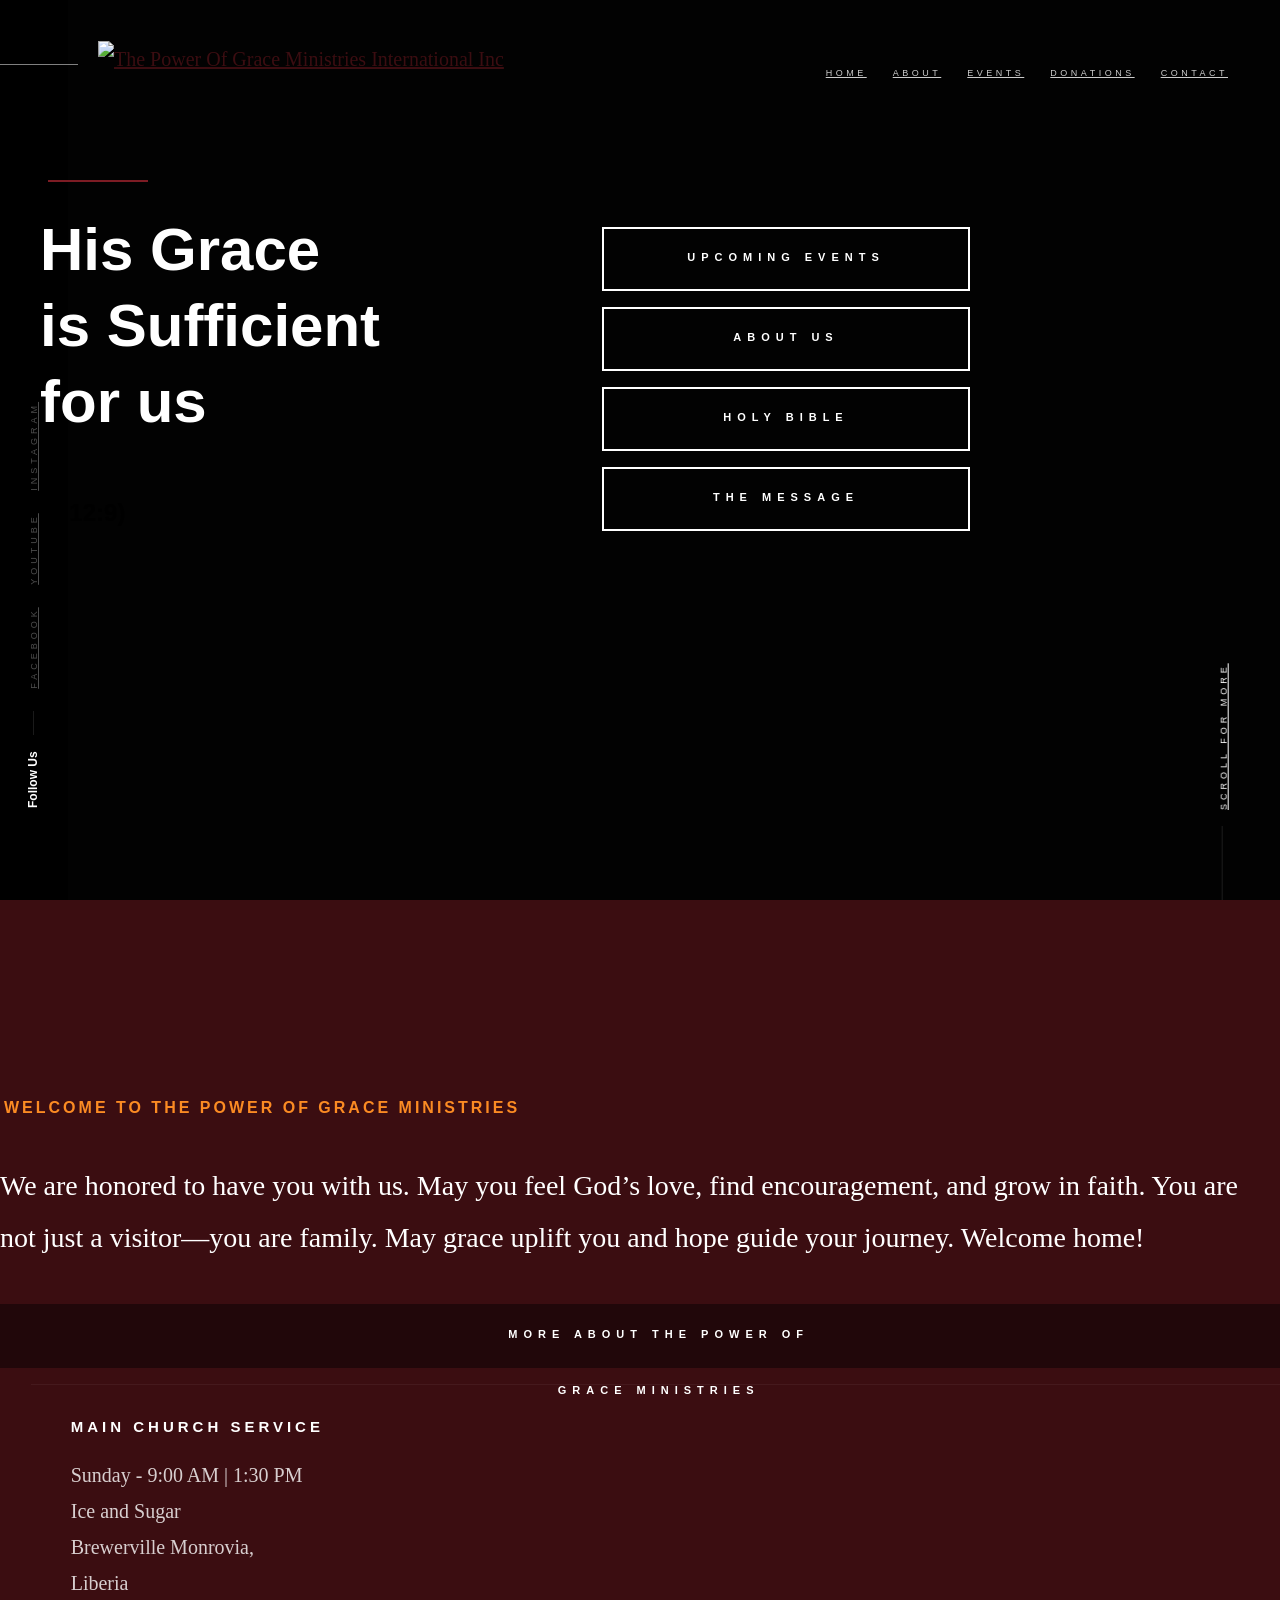
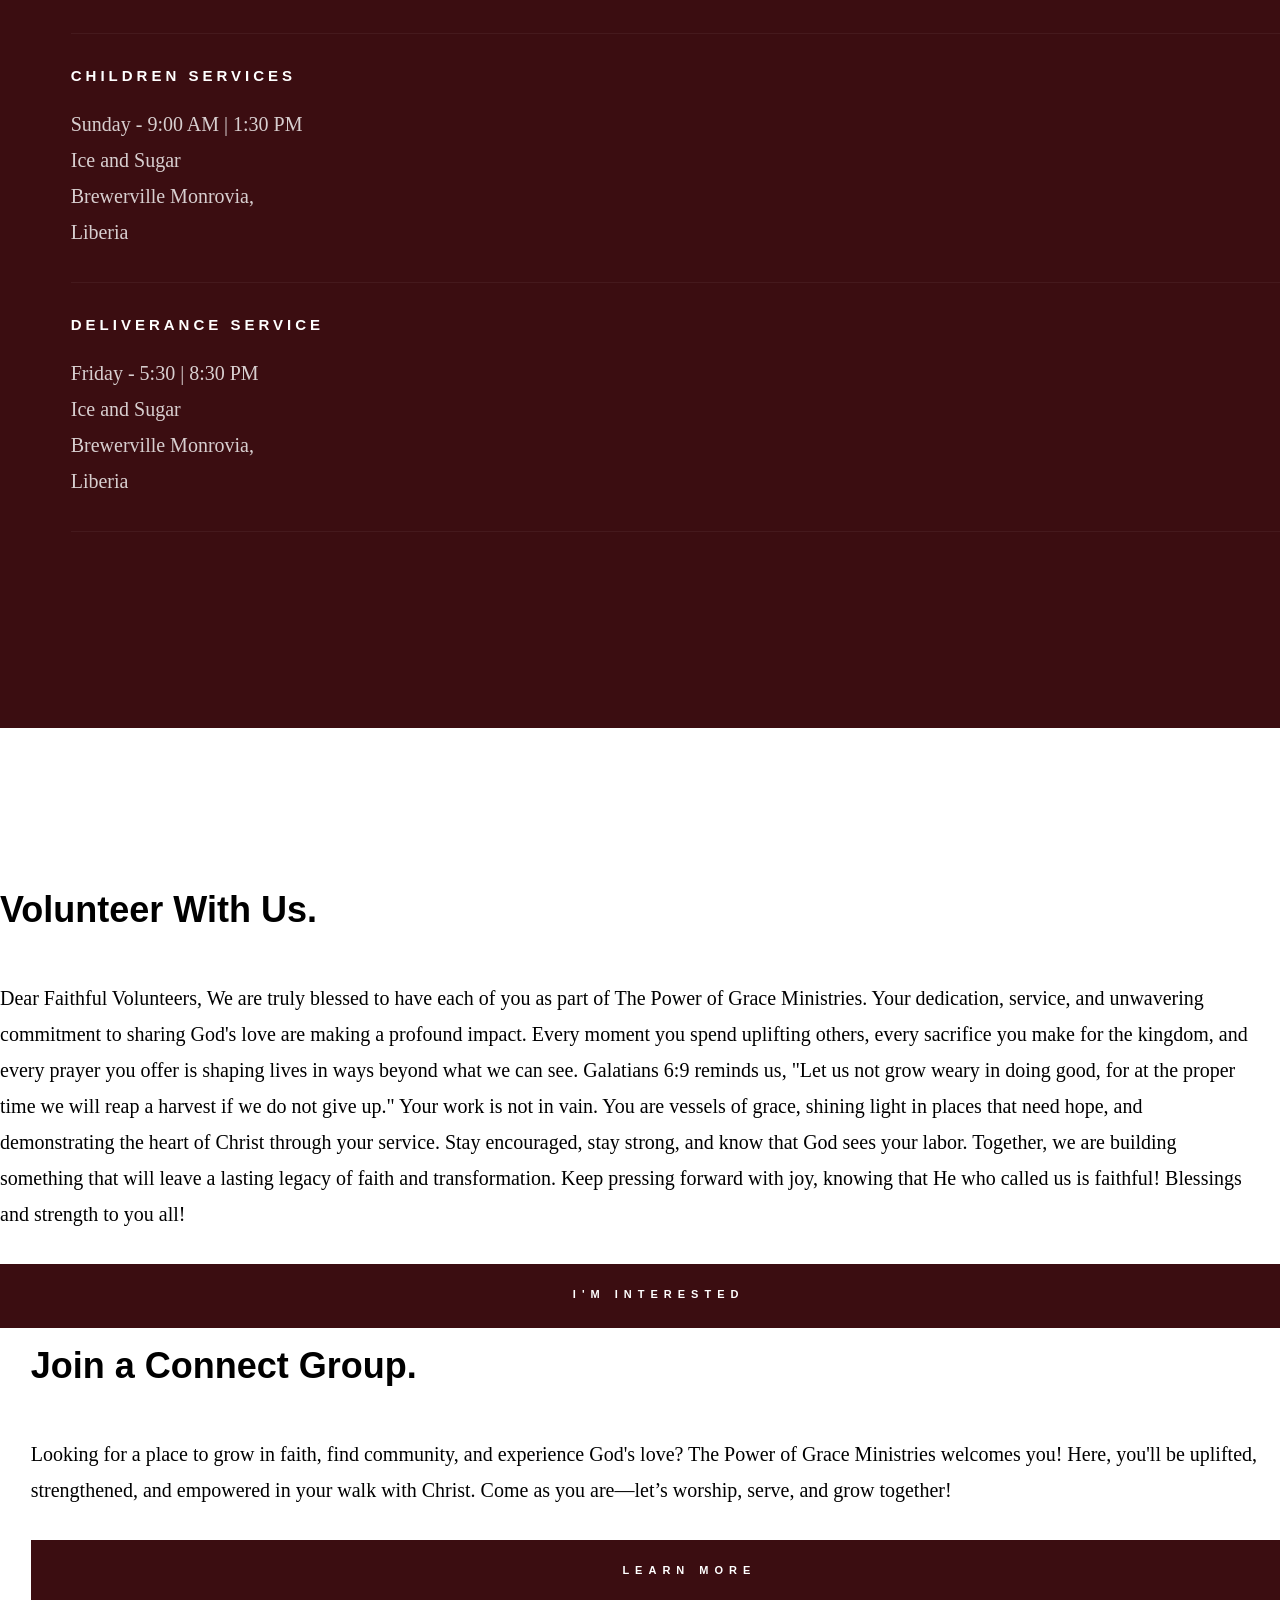
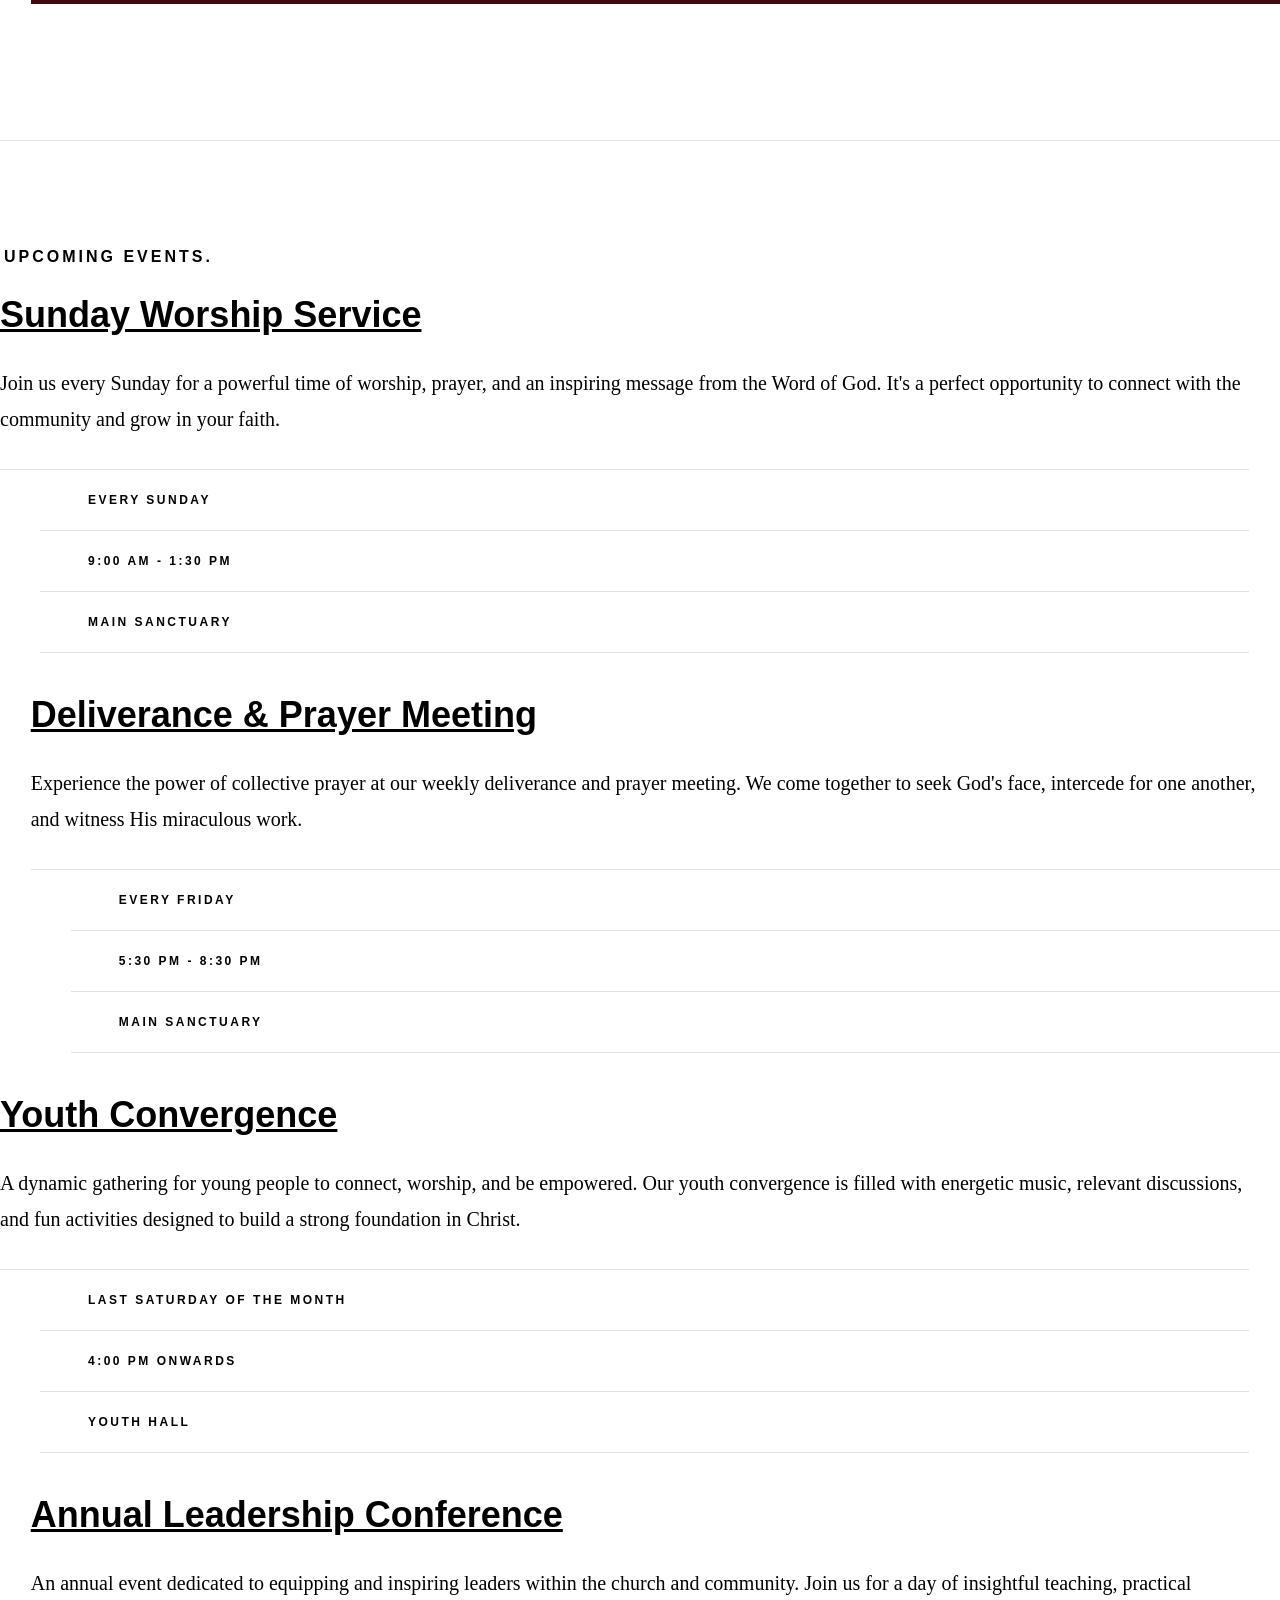
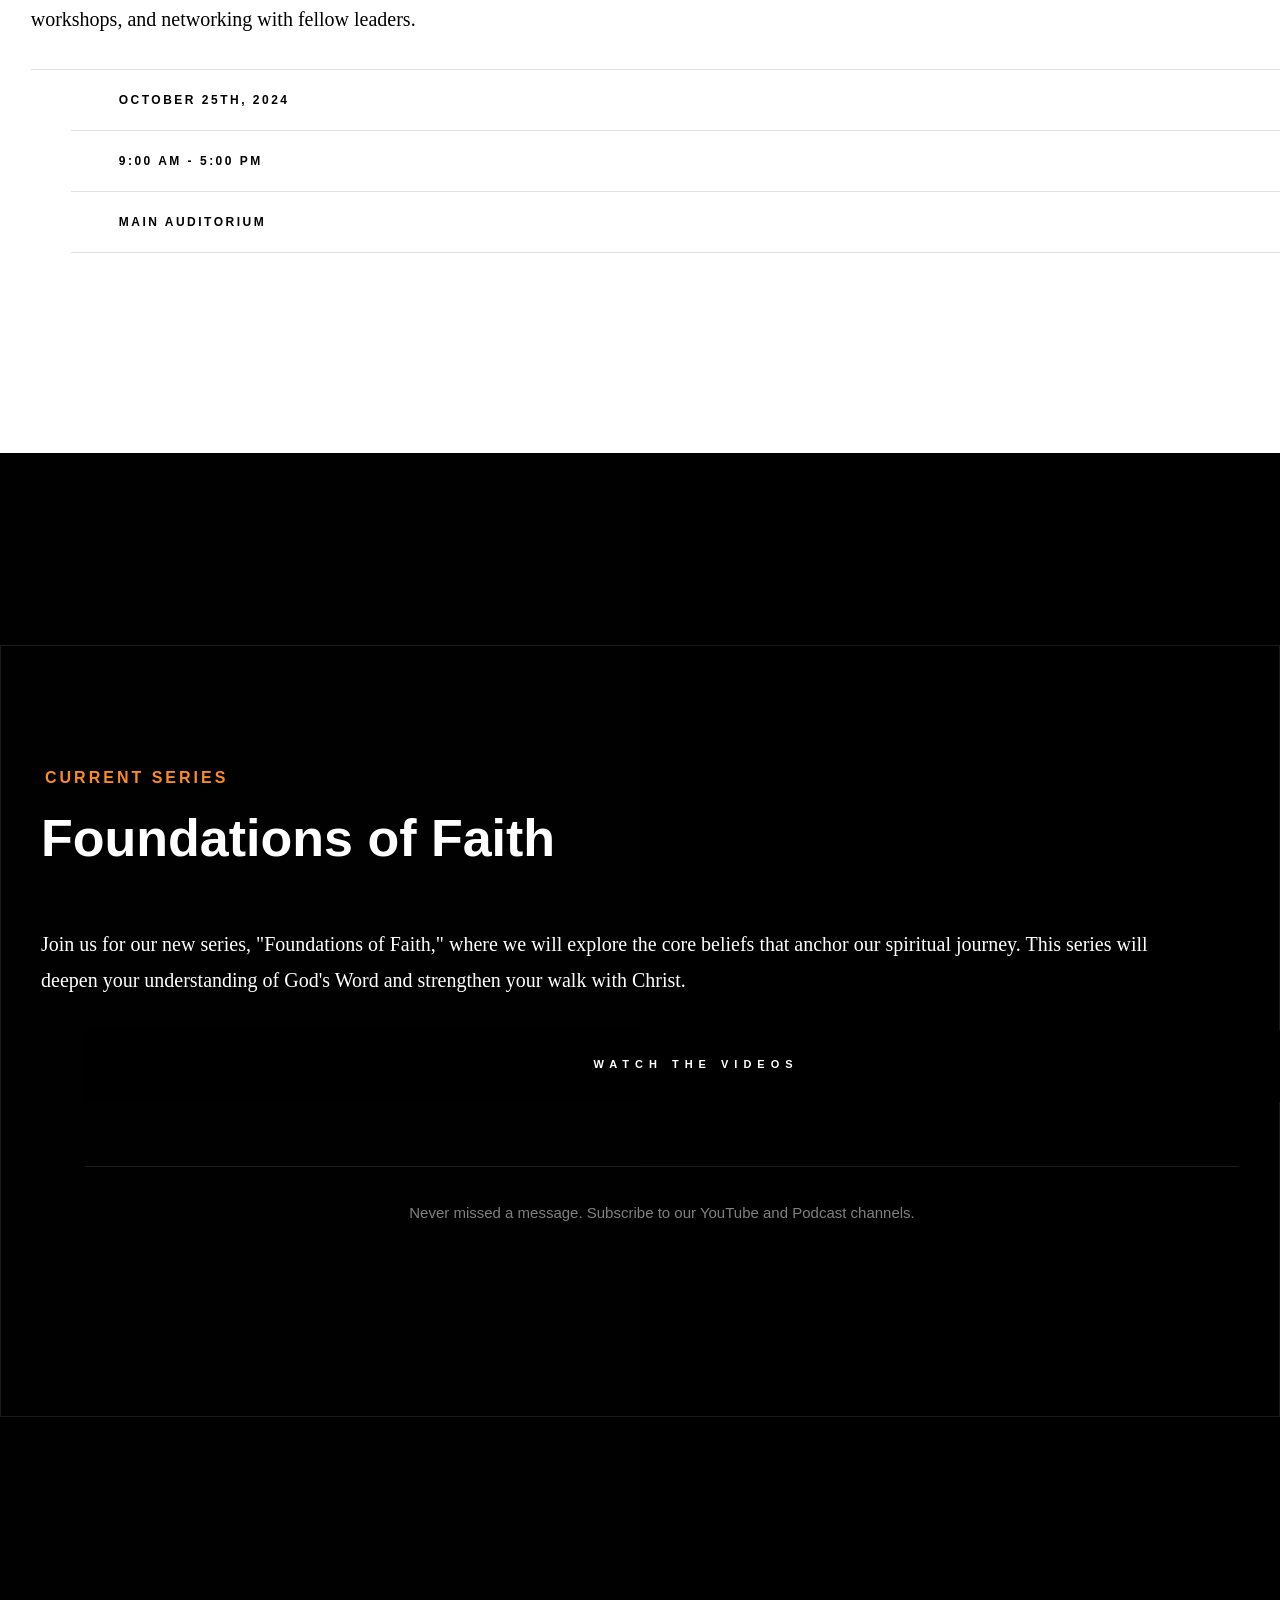
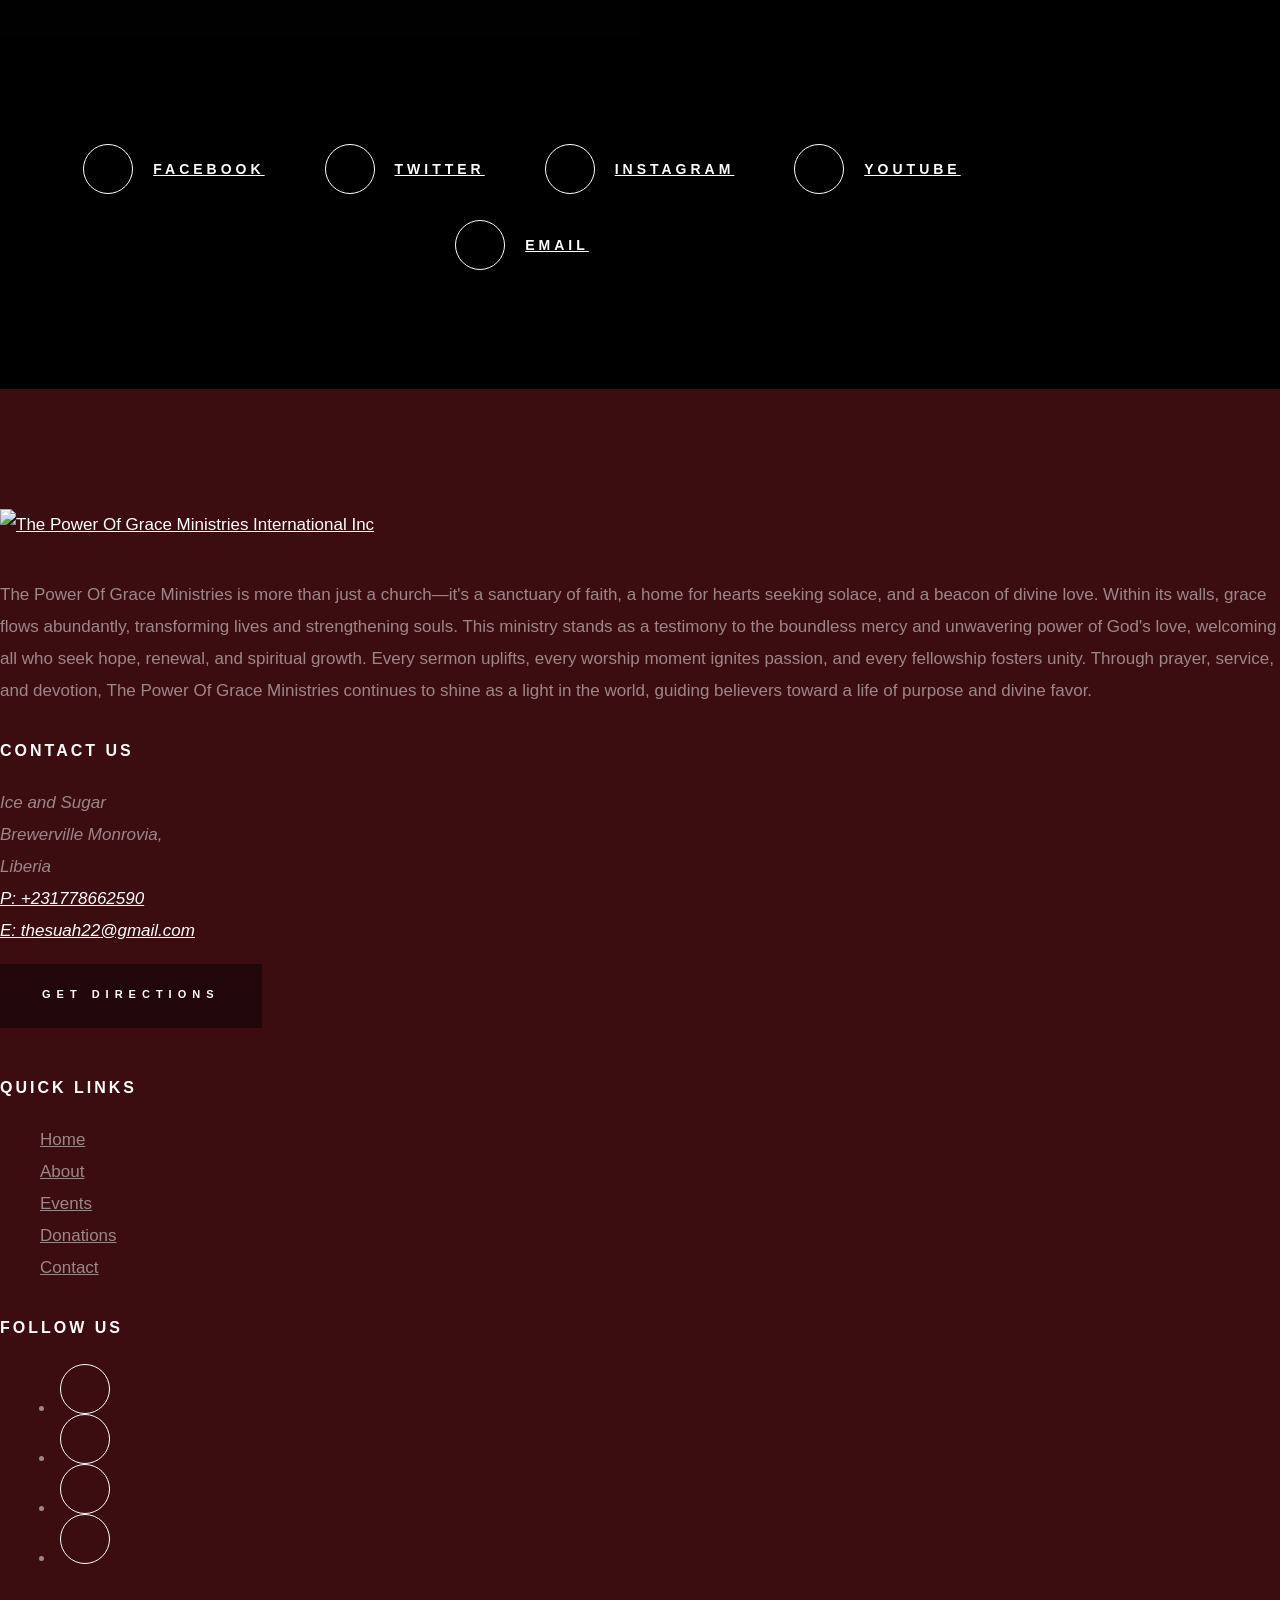
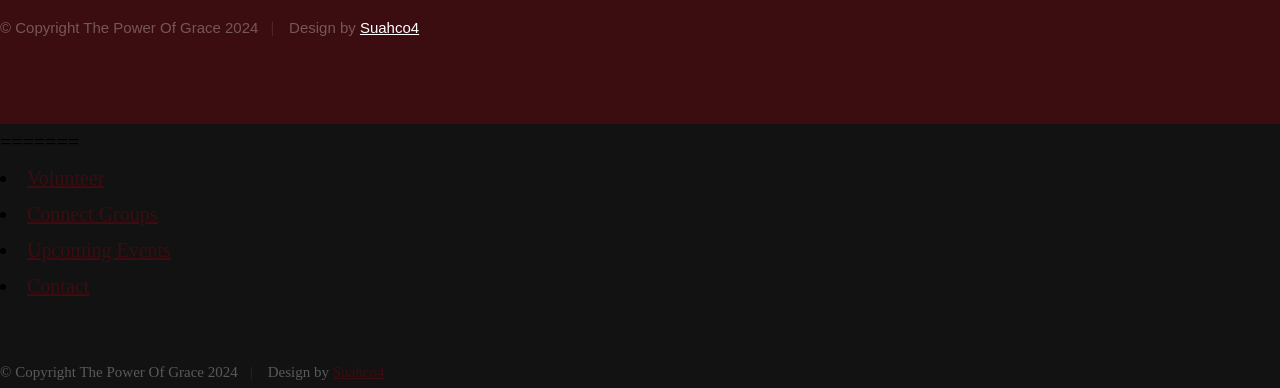
==== commit 3a4befdd: "Add files via upload" ====
--- a/index.html
+++ b/index.html
@@ -25,8 +25,7 @@
     <!-- Grace land
     =================== -->
     <link rel="apple-touch-icon" sizes="180x180" href="apple-touch-icon.png">
-    <link rel="icon" type="image/png" sizes="32x32" href="images/Power_Of_Grace_logo_update.png"> <!-- Suggest creating a 32x32px version -->
-    <link rel="icon" type="image/png" sizes="16x16" href="images/Power_Of_Grace_logo_update.png"> <!-- Suggest creating a 16x16px version -->
+    <link rel="icon" href="favicon.ico">
     <link rel="manifest" href="site.webmanifest">
     <!--Google Verification-->
     <meta name="google-site-verification" content="qUjhpW1KYde7nCoqxXWlRgPTK_cqp92DLaia1XKVBp0" />
@@ -60,8 +59,8 @@
                 <li class="current"><a href="index.html" title="Home">Home</a></li>
                 <li><a href="about.html" title="About">About</a></li>
                 <li><a href="events.html" title="Services">Events</a></li>
-                <li><a href="playlist.html" title="Messages">Messages</a></li>
-                <li><a href="gallery.html" title="Gallery">Gallery</a></li>
+                <!-- <li><a href="playlist.html" title="Messages">Messages</a></li> -->
+                <!-- <li><a href="gallery.html" title="Gallery">Gallery</a></li> -->
                 <li><a href="donations.html" title="Donations">Donations</a></li>
                 <li><a href="contact.html" title="Contact us">Contact</a></li>	
             </ul>
@@ -90,8 +89,9 @@
                 <div class="hero-content__buttons">
                     <a href="events.html" class="btn btn--stroke">Upcoming Events</a>
                     <a href="about.html" class="btn btn--stroke">About Us</a>
-                   <a href="Bible.html" class="btn btn--stroke">Holy Bible</a>
-                   <a href="playlist.html" class="btn btn--stroke">The Messages</a>
+                   <a href="https://www.biblegateway.com/" target="_blank" rel="noopener noreferrer" class="btn btn--stroke">Holy Bible</a>
+                   <a href="playlist.html" class="btn btn--stroke">The Message</a>
+                   <!-- <a href="playlist.html" class="btn btn--stroke">The Messages</a> -->
                 </div>
             </div> <!-- end hero-content__text -->
 
@@ -106,7 +106,7 @@
                 <a href="https://www.youtube.com/@ThePowerOfGraceMinistries" title="The Power Of Grace">YouTube</a>
             </li>
             <li>
-                <a href="#0" title="">Instagram</a>
+                <a href="https://www.instagram.com/thepowerofgraceministries/" title="Instagram">Instagram</a>
             </li>
         </ul> <!-- end hero-social -->
 
@@ -284,7 +284,7 @@
             <div class="column large-half medium-full">
                 <div class="series-content__buttons">
                     <a href="https://www.youtube.com/@ThePowerOfGraceMinistries" target="_blank" class="btn btn--large h-full-width">Watch the Videos</a>
-                    <a href="playlist.html" class="btn btn--large h-full-width">Listen To The Messages</a>
+                    <!-- <a href="playlist.html" class="btn btn--large h-full-width">Listen To The Messages</a> -->
                 </div>
 
                 <div class="series-content__subscribe">
@@ -293,9 +293,9 @@
                     </p>
                     
                     <ul class="series-content__subscribe-links">
-                        <li class="ss-apple-podcast"><a href="#0">Apple Podcast</a></li>
-                        <li class="ss-spotify"><a href="#0">Spotify</a></li>
-                        <li class="ss-soundcloud"><a href="#0">SoundCloud</a></li>
+                        <li class="ss-apple-podcast"><a href="https://podcasts.apple.com/your-podcast" target="_blank" rel="noopener noreferrer">Apple Podcast</a></li>
+                        <li class="ss-spotify"><a href="https://open.spotify.com/show/your-show-id" target="_blank" rel="noopener noreferrer">Spotify</a></li>
+                        <li class="ss-soundcloud"><a href="https://soundcloud.com/your-profile" target="_blank" rel="noopener noreferrer">SoundCloud</a></li>
                         <li class="ss-youtube"><a href="https://www.youtube.com/@ThePowerOfGraceMinistries">Youtube</a></li>
                     </ul>
                 </div>
@@ -320,15 +320,21 @@
                         </a>
                     </li>
                     <li class="social-list__item">
-                        <a href="#0" title="">
+                        <a href="https://twitter.com/your-handle" title="Twitter" target="_blank" rel="noopener noreferrer">
                             <span class="social-list__icon social-list__icon--twitter"></span>
                             <span class="social-list__text">Twitter</span>
                         </a>
                     </li>
                     <li class="social-list__item">
-                        <a href="#0" title="">
+                        <a href="https://www.instagram.com/thepowerofgraceministries/" title="Instagram">
                             <span class="social-list__icon social-list__icon--instagram"></span>
                             <span class="social-list__text">Instagram</span>
+                        </a>
+                    </li>
+                    <li class="social-list__item">
+                        <a href="https://www.youtube.com/@ThePowerOfGraceMinistries" title="YouTube">
+                            <span class="social-list__icon social-list__icon--youtube"></span>
+                            <span class="social-list__text">YouTube</span>
                         </a>
                     </li>
                     <li class="social-list__item">
@@ -362,35 +368,44 @@
             <div class="column large-half tab-full">
                 <div class="row">
                     <div class="column large-7 medium-full">
-                        <h4 class="h6">Our Location</h4>
-                        <p>
-                        Ice and Sugar <br /> Brewerville Monrovia,<br /> Liberia 
-                        </p>
-                        
-        
-                        <p>
-                        <a href="https://www.google.com/maps/d/u/1/embed?mid=1kkk4IwFh41GMcn-22FTj9ZEcMNvhQoc&ehbc=2E312F" target="_blank" class="btn btn--footer">Get Direction</a>
-                        </p>
+                        <h4 class="h6">Contact Us</h4>
+                        <address>
+                            Ice and Sugar <br>
+                            Brewerville Monrovia,<br>
+                            Liberia<br>
+                            <a href="tel:+231778662590">P: +231778662590</a><br>
+                            <a href="mailto:thesuah22@gmail.com">E: thesuah22@gmail.com</a>
+                        </address>
+                        <p><a href="https://www.google.com/maps/d/u/1/embed?mid=1kkk4IwFh41GMcn-22FTj9ZEcMNvhQoc&ehbc=2E312F" target="_blank" rel="noopener noreferrer" class="btn btn--footer">Get Directions</a></p>
                     </div>
                     <div class="column large-5 medium-full">
                         <h4 class="h6">Quick Links</h4>
                         <ul class="footer-list">
                             <li><a href="index.html">Home</a></li>
                             <li><a href="about.html">About</a></li>
-                            <li><a href="volunteer.html">Volunteer</a></li>
-                            <li><a href="connect-group.html">Connect Groups</a></li>
-                            <li><a href="events.html">Upcoming Events</a></li>
+                            <li><a href="events.html">Events</a></li>
+                            <li><a href="donations.html">Donations</a></li>
                             <li><a href="contact.html">Contact</a></li>
                         </ul>
                     </div>
                 </div>
             </div>
+
+            <div class="column large-full">
+                <h4 class="h6">Follow Us</h4>
+                <ul class="footer-social">
+                    <li><a href="https://www.facebook.com/profile.php?id=61576145439829" title="Facebook"><span class="social-list__icon social-list__icon--facebook"></span></a></li>
+                    <li><a href="https://twitter.com/your-handle" title="Twitter" target="_blank" rel="noopener noreferrer"><span class="social-list__icon social-list__icon--twitter"></span></a></li>
+                    <li><a href="https://www.instagram.com/thepowerofgraceministries/" title="Instagram"><span class="social-list__icon social-list__icon--instagram"></span></a></li>
+                    <li><a href="https://www.youtube.com/@ThePowerOfGraceMinistries" title="YouTube"><span class="social-list__icon social-list__icon--youtube"></span></a></li>
+                </ul>
+            </div>
         </div> <!-- end footer-top -->
 
         <div class="row footer-bottom">
             <div class="column ss-copyright">
-                <span>© Copyright The Power Of Grace 2025</span> 
-                <span>Design by <a href="http://suahco4.github.io/musician/index.html/">Suahco4</a></span>
+                <span id="copyright">© Copyright The Power Of Grace 2024</span> 
+                <span>Design by <a href="http://suahco4.github.io/musician/index.html/" rel="noopener noreferrer">Suahco4</a></span>
             </div>
         </div> <!-- footer-bottom -->
 
@@ -432,3 +447,59 @@
     <!--End of Tawk.to Script-->
 
 </body>
+=======
+                            <li><a href="volunteer.html">Volunteer</a></li>
+                            <li><a href="connect-group.html">Connect Groups</a></li>
+                            <li><a href="events.html">Upcoming Events</a></li>
+                            <li><a href="contact.html">Contact</a></li>
+                        </ul>
+                    </div>
+                </div>
+            </div>
+        </div> <!-- end footer-top -->
+
+        <div class="row footer-bottom">
+            <div class="column ss-copyright">
+                <span>© Copyright The Power Of Grace 2024</span> 
+                <span>Design by <a href="http://suahco4.github.io/musician/index.html/" rel="noopener noreferrer">Suahco4</a></span>
+            </div>
+        </div> <!-- footer-bottom -->
+
+        <div class="ss-go-top">
+            <a class="smoothscroll" title="Back to Top" href="#top">
+                <svg xmlns="http://www.w3.org/2000/svg" width="24" height="24" viewBox="0 0 24 24">
+                    <title>Back to Top</title>
+                    <path d="M12 0l8 9h-6v15h-4v-15h-6z"/></svg>
+            </a>
+        </div> <!-- ss-go-top -->
+
+    </footer> <!-- end s-footer -->
+
+
+    <!-- Java Script
+    ================================================== -->
+    <script src="js/jquery-3.2.1.min.js"></script>
+    <script src="js/plugins.js"></script>
+    <script src="js/main.js"></script>
+
+    <!--Start of Tawk.to Script-->
+    <script type="text/javascript">
+    var Tawk_API=Tawk_API||{}, Tawk_LoadStart=new Date();
+    Tawk_API.onLoad = function(){
+        Tawk_API.setHeaderAttributes({
+            'backgroundColor' : '#3b0d11',
+            'textColor'       : '#ffffff'
+        });
+    };
+    (function(){
+    var s1=document.createElement("script"),s0=document.getElementsByTagName("script")[0];
+    s1.async=true;
+    s1.src='https://embed.tawk.to/68f6aa9b5eca4d194faaecae/1j81okt8u';
+    s1.charset='UTF-8';
+    s1.setAttribute('crossorigin','*');
+    s0.parentNode.insertBefore(s1,s0);
+    })();
+    </script>
+    <!--End of Tawk.to Script-->
+
+</body>
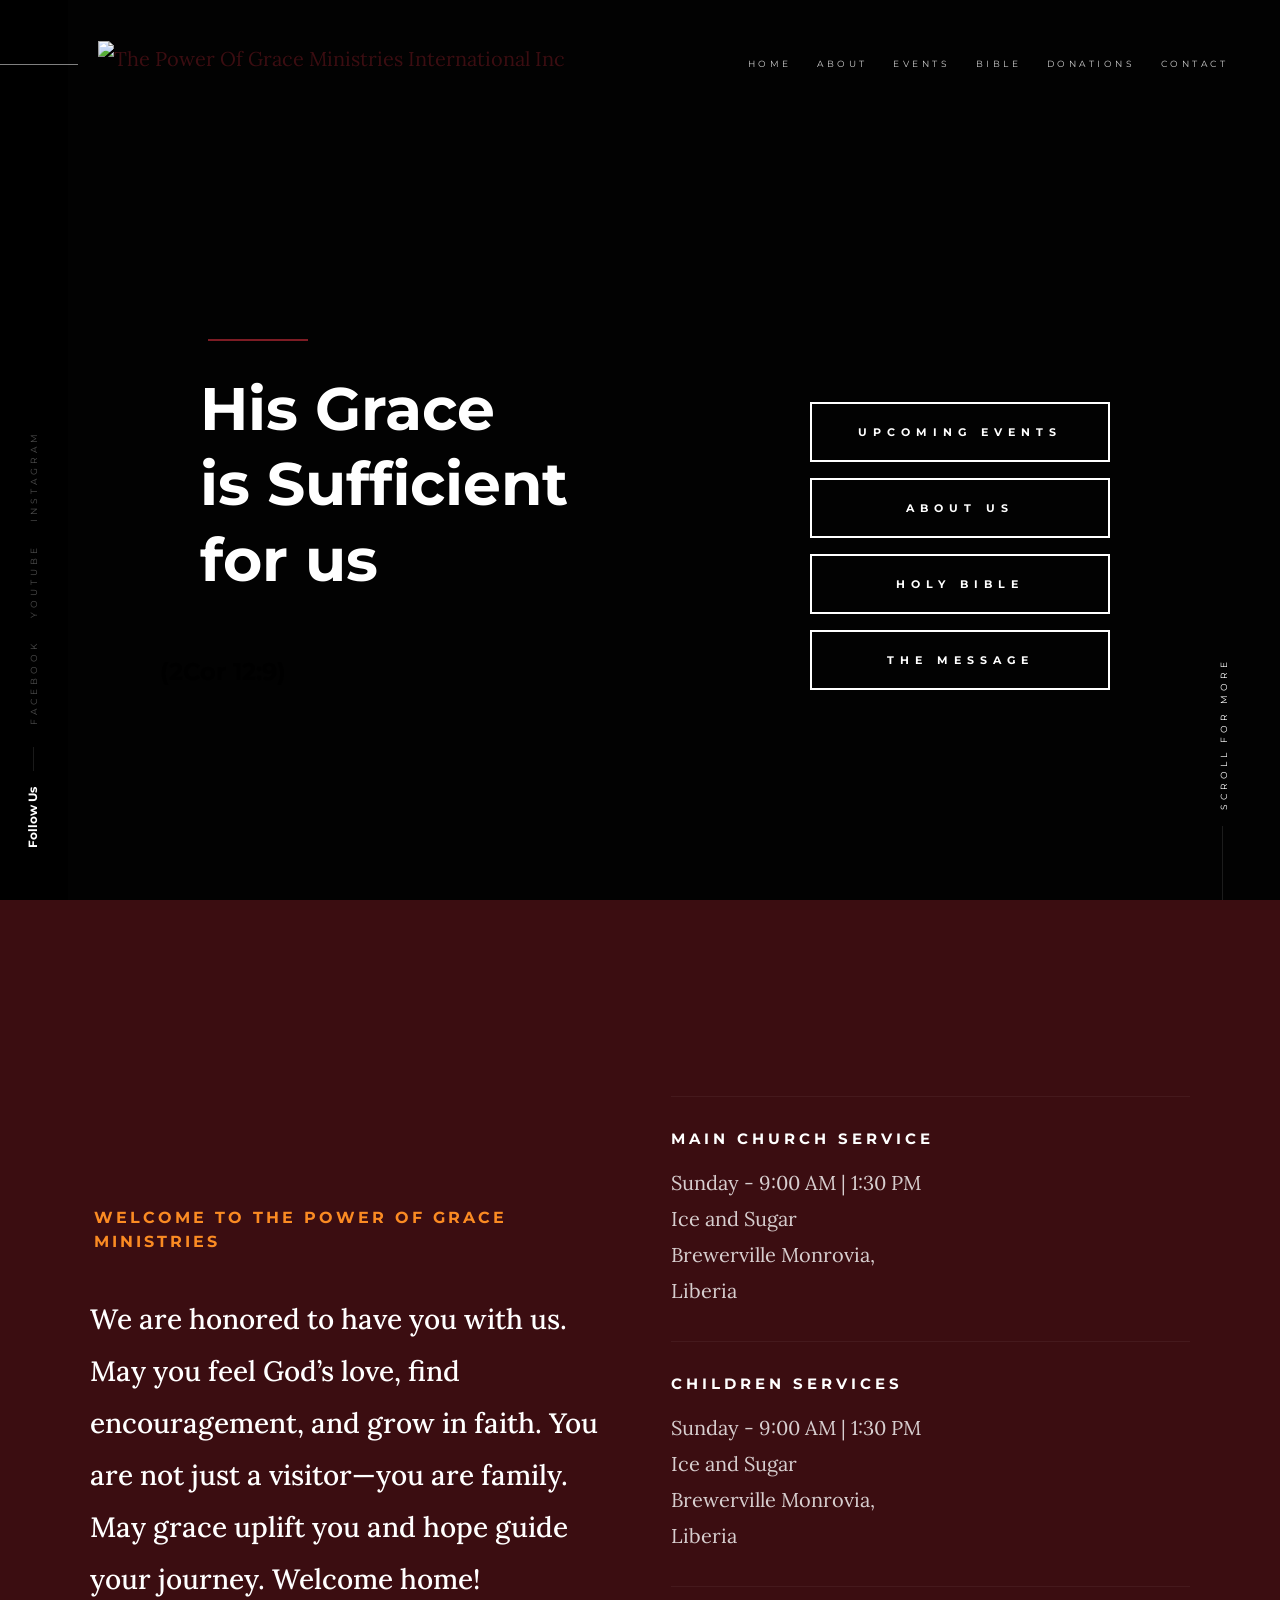
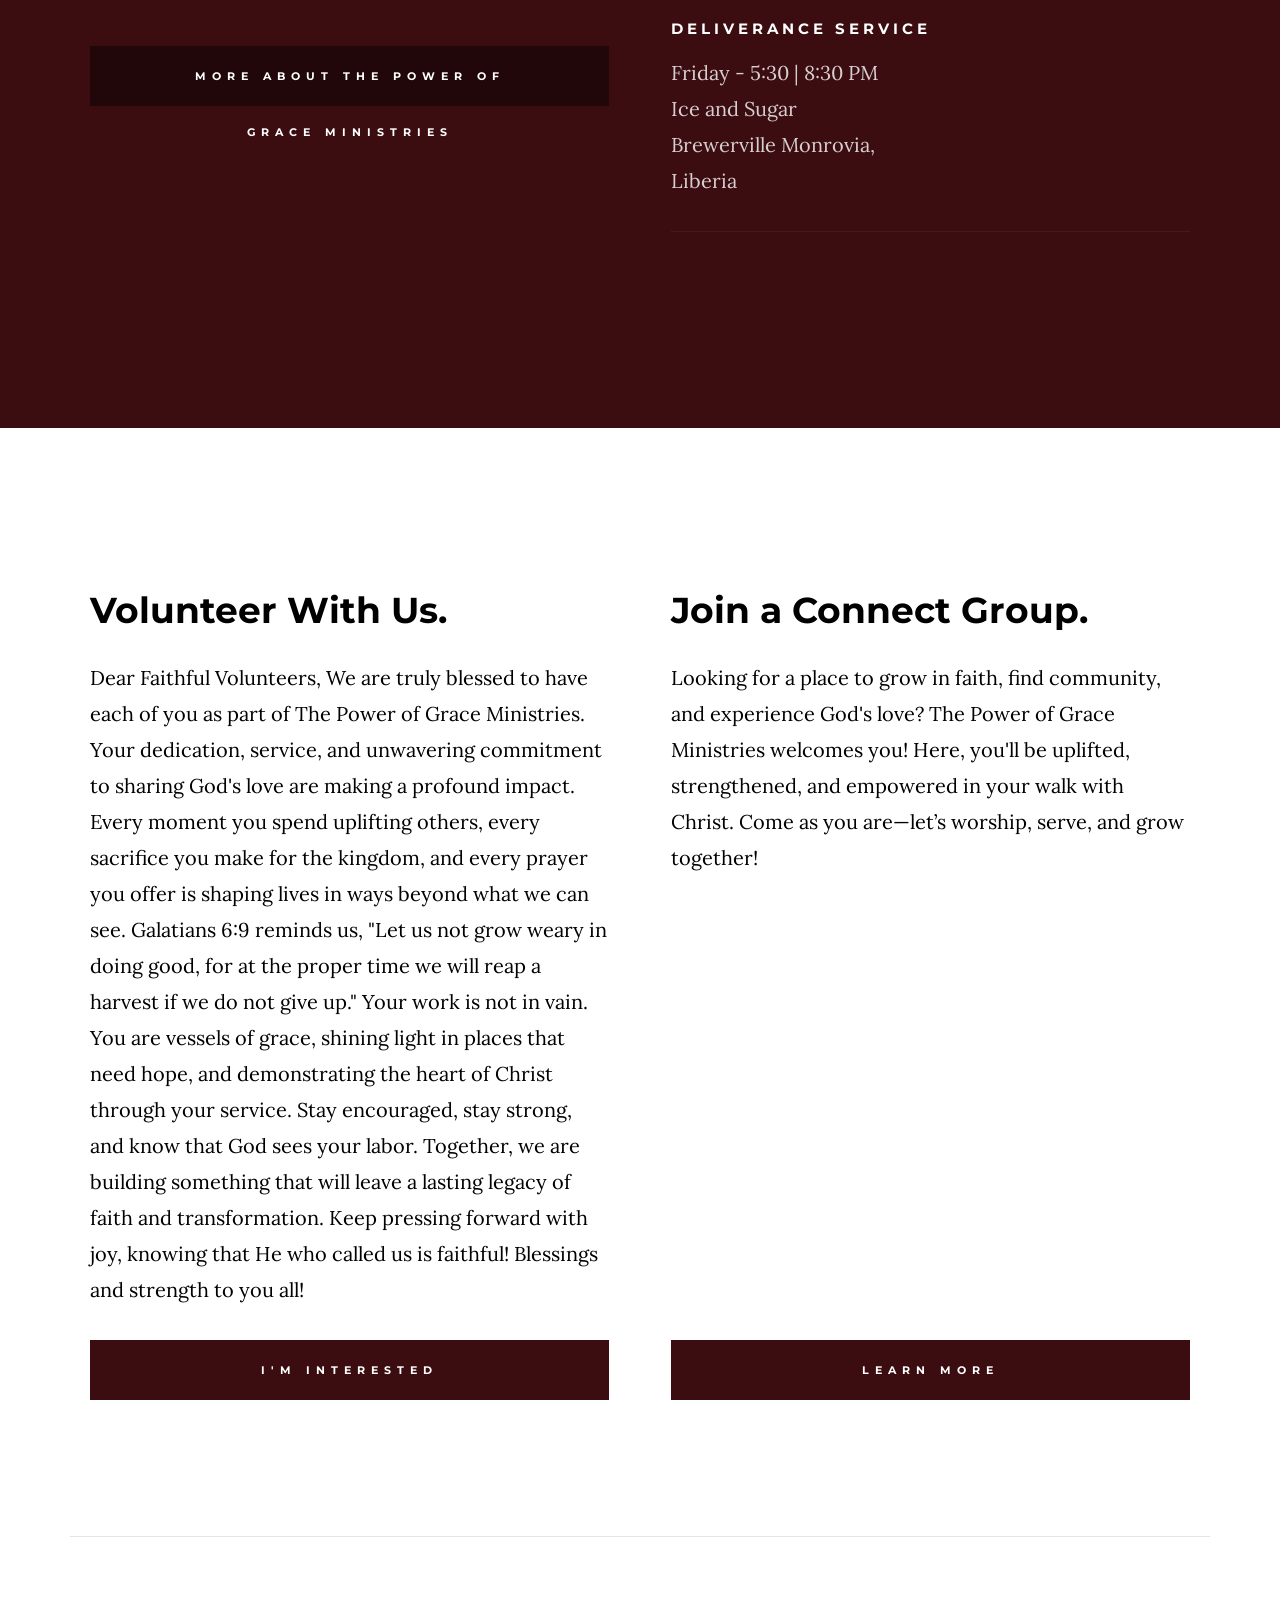
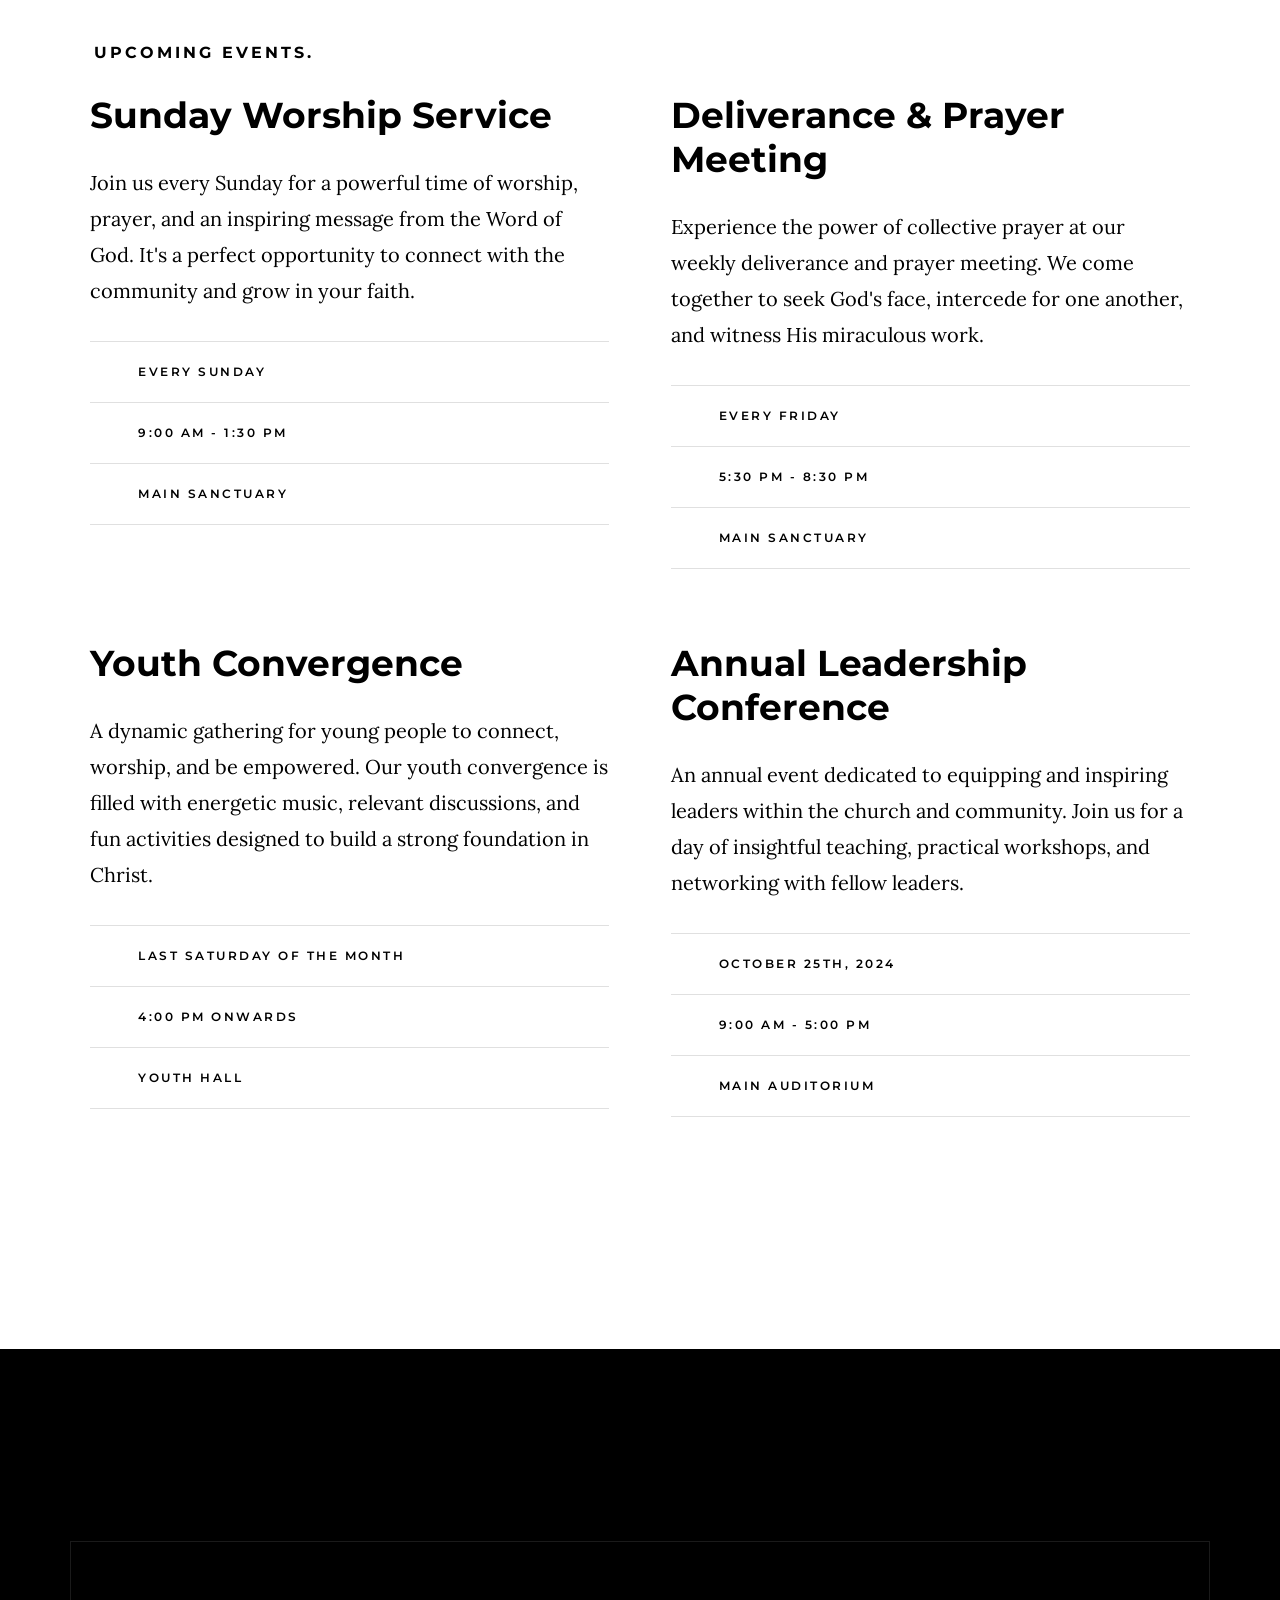
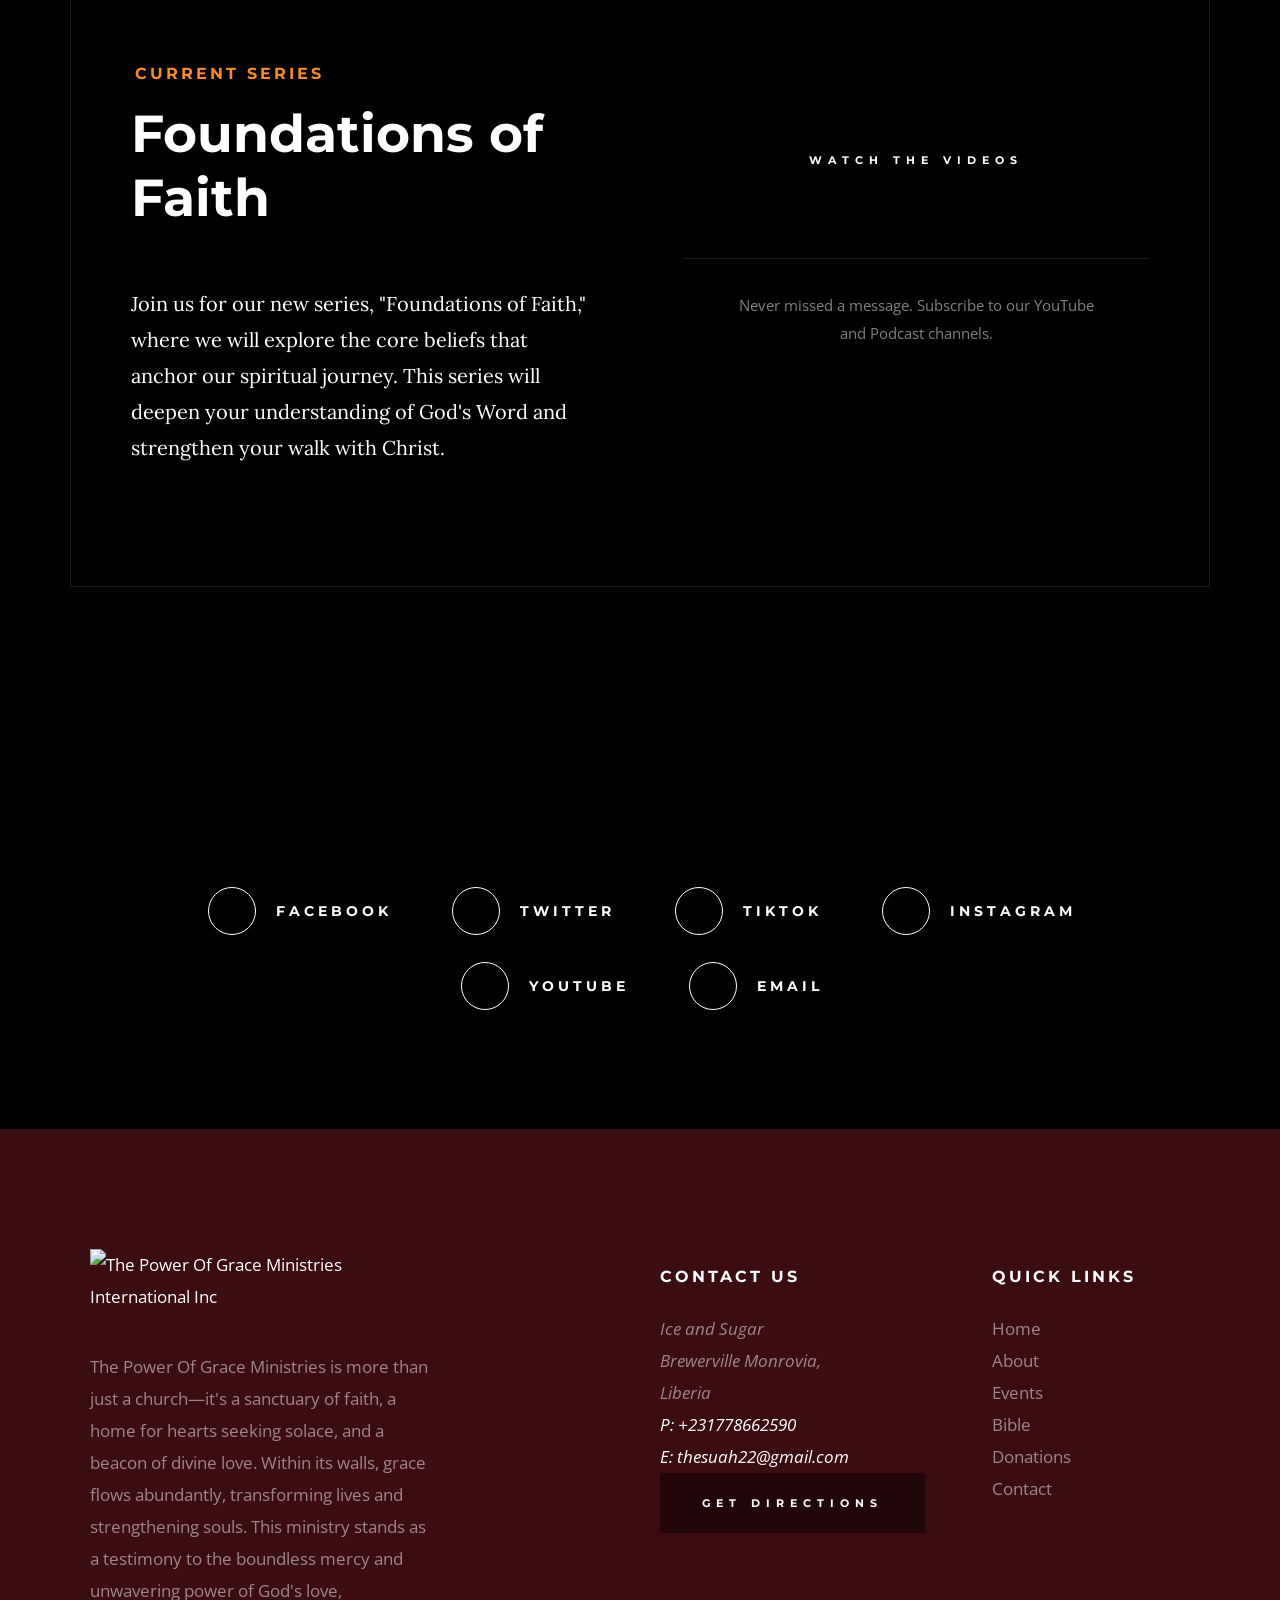
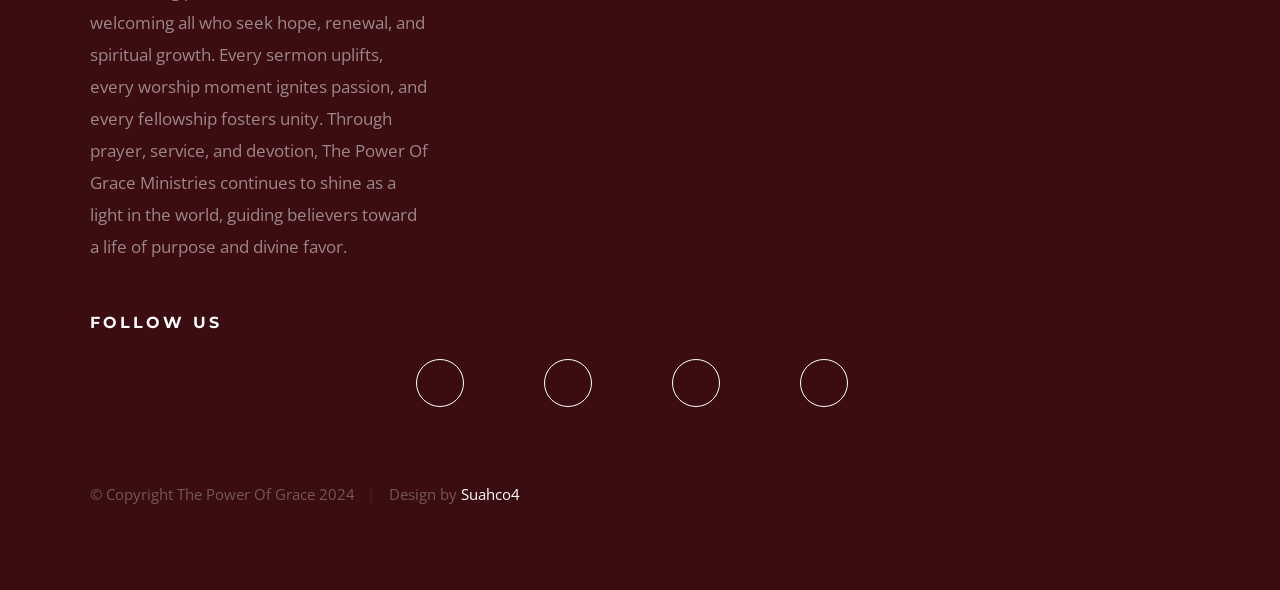
==== commit 92b8a6db: "Add files via upload" ====
--- a/index.html
+++ b/index.html
@@ -54,15 +54,14 @@
             </a>
         </div>
 
-        <nav class="header-nav-wrap">
+<nav class="header-nav-wrap">
             <ul class="header-nav">
-                <li class="current"><a href="index.html" title="Home">Home</a></li>
+                <li><a href="index.html" title="Home">Home</a></li>
                 <li><a href="about.html" title="About">About</a></li>
                 <li><a href="events.html" title="Services">Events</a></li>
-                <!-- <li><a href="playlist.html" title="Messages">Messages</a></li> -->
-                <!-- <li><a href="gallery.html" title="Gallery">Gallery</a></li> -->
+                <li><a href="bible.html" title="Bible">Bible</a></li>
                 <li><a href="donations.html" title="Donations">Donations</a></li>
-                <li><a href="contact.html" title="Contact us">Contact</a></li>	
+                <li><a href="contact.html" title="Contact us">Contact</a></li>
             </ul>
         </nav>
 
@@ -89,9 +88,8 @@
                 <div class="hero-content__buttons">
                     <a href="events.html" class="btn btn--stroke">Upcoming Events</a>
                     <a href="about.html" class="btn btn--stroke">About Us</a>
-                   <a href="https://www.biblegateway.com/" target="_blank" rel="noopener noreferrer" class="btn btn--stroke">Holy Bible</a>
+                   <a href="bible.html" class="btn btn--stroke">Holy Bible</a>
                    <a href="playlist.html" class="btn btn--stroke">The Message</a>
-                   <!-- <a href="playlist.html" class="btn btn--stroke">The Messages</a> -->
                 </div>
             </div> <!-- end hero-content__text -->
 
@@ -323,6 +321,12 @@
                         <a href="https://twitter.com/your-handle" title="Twitter" target="_blank" rel="noopener noreferrer">
                             <span class="social-list__icon social-list__icon--twitter"></span>
                             <span class="social-list__text">Twitter</span>
+                        </a>
+                    </li>
+                    <li class="social-list__item">
+                        <a href="#0" title="TikTok">
+                            <span class="social-list__icon social-list__icon--tiktok"></span>
+                            <span class="social-list__text">TikTok</span>
                         </a>
                     </li>
                     <li class="social-list__item">
@@ -384,23 +388,26 @@
                             <li><a href="index.html">Home</a></li>
                             <li><a href="about.html">About</a></li>
                             <li><a href="events.html">Events</a></li>
+                            <li><a href="bible.html">Bible</a></li>
                             <li><a href="donations.html">Donations</a></li>
                             <li><a href="contact.html">Contact</a></li>
                         </ul>
                     </div>
                 </div>
             </div>
-
+        </div> <!-- end footer-top -->
+
+        <div class="row footer-middle">
             <div class="column large-full">
                 <h4 class="h6">Follow Us</h4>
-                <ul class="footer-social">
+                <ul class="social-list">
                     <li><a href="https://www.facebook.com/profile.php?id=61576145439829" title="Facebook"><span class="social-list__icon social-list__icon--facebook"></span></a></li>
-                    <li><a href="https://twitter.com/your-handle" title="Twitter" target="_blank" rel="noopener noreferrer"><span class="social-list__icon social-list__icon--twitter"></span></a></li>
+                    <li><a href="https://twitter.com/your-handle" title="Twitter" target="_blank" rel="noopener noreferrer"><span class="social-list__icon social-list__icon--twitter"></span></a></li>                    
                     <li><a href="https://www.instagram.com/thepowerofgraceministries/" title="Instagram"><span class="social-list__icon social-list__icon--instagram"></span></a></li>
-                    <li><a href="https://www.youtube.com/@ThePowerOfGraceMinistries" title="YouTube"><span class="social-list__icon social-list__icon--youtube"></span></a></li>
-                </ul>
-            </div>
-        </div> <!-- end footer-top -->
+                    <li><a href="https://www.youtube.com/@ThePowerOfGraceMinistries" title="YouTube"><span class="social-list__icon social-list__icon--youtube"></span></a></li>                    
+                </ul>
+            </div>
+        </div> <!-- end footer-middle -->
 
         <div class="row footer-bottom">
             <div class="column ss-copyright">
@@ -447,59 +454,4 @@
     <!--End of Tawk.to Script-->
 
 </body>
-=======
-                            <li><a href="volunteer.html">Volunteer</a></li>
-                            <li><a href="connect-group.html">Connect Groups</a></li>
-                            <li><a href="events.html">Upcoming Events</a></li>
-                            <li><a href="contact.html">Contact</a></li>
-                        </ul>
-                    </div>
-                </div>
-            </div>
-        </div> <!-- end footer-top -->
-
-        <div class="row footer-bottom">
-            <div class="column ss-copyright">
-                <span>© Copyright The Power Of Grace 2024</span> 
-                <span>Design by <a href="http://suahco4.github.io/musician/index.html/" rel="noopener noreferrer">Suahco4</a></span>
-            </div>
-        </div> <!-- footer-bottom -->
-
-        <div class="ss-go-top">
-            <a class="smoothscroll" title="Back to Top" href="#top">
-                <svg xmlns="http://www.w3.org/2000/svg" width="24" height="24" viewBox="0 0 24 24">
-                    <title>Back to Top</title>
-                    <path d="M12 0l8 9h-6v15h-4v-15h-6z"/></svg>
-            </a>
-        </div> <!-- ss-go-top -->
-
-    </footer> <!-- end s-footer -->
-
-
-    <!-- Java Script
-    ================================================== -->
-    <script src="js/jquery-3.2.1.min.js"></script>
-    <script src="js/plugins.js"></script>
-    <script src="js/main.js"></script>
-
-    <!--Start of Tawk.to Script-->
-    <script type="text/javascript">
-    var Tawk_API=Tawk_API||{}, Tawk_LoadStart=new Date();
-    Tawk_API.onLoad = function(){
-        Tawk_API.setHeaderAttributes({
-            'backgroundColor' : '#3b0d11',
-            'textColor'       : '#ffffff'
-        });
-    };
-    (function(){
-    var s1=document.createElement("script"),s0=document.getElementsByTagName("script")[0];
-    s1.async=true;
-    s1.src='https://embed.tawk.to/68f6aa9b5eca4d194faaecae/1j81okt8u';
-    s1.charset='UTF-8';
-    s1.setAttribute('crossorigin','*');
-    s0.parentNode.insertBefore(s1,s0);
-    })();
-    </script>
-    <!--End of Tawk.to Script-->
-
-</body>
+</html>
--- a/css/base.css
+++ b/css/base.css
@@ -0,0 +1,1338 @@
+/* =================================================================== 
+ *  Hesed Base Stylesheet
+ *  Ver. 1.0.0
+ *  07-25-2019
+ *  ------------------------------------------------------------------
+ *
+ *  TOC:
+ *	# imports 
+ *	# normalize
+ *	# grid v2.1.0
+ *	# block grids
+ *	# MISC
+ *
+ * =================================================================== */
+
+/* ===================================================================
+ * # imports 
+ *
+ * ------------------------------------------------------------------- */
+@import url("https://fonts.googleapis.com/css?family=Montserrat:400,500,600,700|Open+Sans:300,400,500,600,700|Lora:400,400i,700,700i&display=swap");
+
+
+/* ==========================================================================
+ * # normalize
+ * normalize.css v8.0.1 | MIT License |
+ * github.com/necolas/normalize.css
+ *
+ * -------------------------------------------------------------------------- */
+
+/* ------------------------------------------------------------------- 
+ * ## document
+ * ------------------------------------------------------------------- */
+
+/* 1. Correct the line height in all browsers.
+ * 2. Prevent adjustments of font size after orientation changes in iOS.*/
+html {
+	line-height: 1.15;  /* 1 */
+	-webkit-text-size-adjust: 100%;  /* 2 */
+}
+
+/* ------------------------------------------------------------------- 
+ * ## sections
+ * ------------------------------------------------------------------- */
+
+/* Remove the margin in all browsers. */
+body {
+	margin: 0;
+}
+
+/* Render the `main` element consistently in IE. */
+main {
+	display: block;
+}
+
+/* Correct the font size and margin on `h1` elements within `section` and
+ * `article` contexts in Chrome, Firefox, and Safari. */
+h1 {
+	font-size: 2em;
+	margin: 0.67em 0;
+}
+
+/* ------------------------------------------------------------------- 
+ * ## grouping
+ * ------------------------------------------------------------------- */
+
+/* 1. Add the correct box sizing in Firefox.
+ * 2. Show the overflow in Edge and IE. */
+hr {
+	box-sizing: content-box;  /* 1 */
+	height: 0;  /* 1 */
+	overflow: visible;  /* 2 */
+}
+
+/* 1. Correct the inheritance and scaling of font size in all browsers.
+ * 2. Correct the odd `em` font sizing in all browsers. */
+pre {
+	font-family: monospace, monospace;  /* 1 */
+	font-size: 1em;  /* 2 */
+}
+
+/* ------------------------------------------------------------------- 
+ * ## text-level semantics
+ * ------------------------------------------------------------------- */
+
+/* Remove the gray background on active links in IE 10. */
+a {
+	background-color: transparent;
+}
+
+/* 1. Remove the bottom border in Chrome 57-
+ * 2. Add the correct text decoration in Chrome, Edge, IE, Opera, and Safari. */
+abbr[title] {
+	border-bottom: none;  /* 1 */
+	text-decoration: underline;  /* 2 */
+	text-decoration: underline dotted;  /* 2 */
+}
+
+/* Add the correct font weight in Chrome, Edge, and Safari. */
+b,
+strong {
+	font-weight: bolder;
+}
+
+/* 1. Correct the inheritance and scaling of font size in all browsers.
+ * 2. Correct the odd `em` font sizing in all browsers. */
+code,
+kbd,
+samp {
+	font-family: monospace, monospace;  /* 1 */
+	font-size: 1em;  /* 2 */
+}
+
+/* Add the correct font size in all browsers. */
+small {
+	font-size: 80%;
+}
+
+/* Prevent `sub` and `sup` elements from affecting the line height in
+ * all browsers. */
+sub,
+sup {
+	font-size: 75%;
+	line-height: 0;
+	position: relative;
+	vertical-align: baseline;
+}
+
+sub {
+	bottom: -0.25em;
+}
+
+sup {
+	top: -0.5em;
+}
+
+/* ------------------------------------------------------------------- 
+ * ## embedded content
+ * ------------------------------------------------------------------- */
+
+/* Remove the border on images inside links in IE 10. */
+img {
+	border-style: none;
+}
+
+/* ------------------------------------------------------------------- 
+ * ## forms
+ * ------------------------------------------------------------------- */
+
+/* 1. Change the font styles in all browsers.
+ * 2. Remove the margin in Firefox and Safari. */
+button,
+input,
+optgroup,
+select,
+textarea {
+	font-family: inherit;  /* 1 */
+	font-size: 100%;  /* 1 */
+	line-height: 1.15;  /* 1 */
+	margin: 0;  /* 2 */
+}
+
+/* Show the overflow in IE.
+ * 1. Show the overflow in Edge. */
+button,
+input {
+
+	/* 1 */
+	overflow: visible;
+}
+
+/* Remove the inheritance of text transform in Edge, Firefox, and IE.
+ * 1. Remove the inheritance of text transform in Firefox. */
+button,
+select {
+
+	/* 1 */
+	text-transform: none;
+}
+
+/* Correct the inability to style clickable types in iOS and Safari. */
+button,
+[type="button"],
+[type="reset"],
+[type="submit"] {
+	-webkit-appearan/* c:\Users\User\Desktop\graceland-main\css\base.css */
+	
+	input[type="email"],
+	input[type="number"],
+	input[type="search"],
+	input[type="text"],
+	input[type="tel"],
+	input[type="url"],
+	input[type="password"],
+	textarea {
+		-webkit-appearance: none; /* This removes the native styling */
+		-moz-appearance: none;
+		appearance: none;
+	}
+	appearance: button;
+}
+
+/* Remove the inner border and padding in Firefox. */
+button::-moz-focus-inner,
+[type="button"]::-moz-focus-inner,
+[type="reset"]::-moz-focus-inner,
+[type="submit"]::-moz-focus-inner {
+	border-style: none;
+	padding: 0;
+}
+
+/* Restore the focus styles unset by the previous rule. */
+button:-moz-focusring,
+[type="button"]:-moz-focusring,
+[type="reset"]:-moz-focusring,
+[type="submit"]:-moz-focusring {
+	outline: 1px dotted ButtonText;
+}
+
+/* Correct the padding in Firefox. */
+fieldset {
+	padding: 0.35em 0.75em 0.625em;
+}
+
+/* 1. Correct the text wrapping in Edge and IE.
+ * 2. Correct the color inheritance from `fieldset` elements in IE.
+ * 3. Remove the padding so developers are not caught out when they zero out
+ *    `fieldset` elements in all browsers. */
+legend {
+	box-sizing: border-box;  /* 1 */
+	color: inherit;  /* 2 */
+	display: table;  /* 1 */
+	max-width: 100%;  /* 1 */
+	padding: 0;  /* 3 */
+	white-space: normal;  /* 1 */
+}
+
+/* Add the correct vertical alignment in Chrome, Firefox, and Opera. */
+progress {
+	vertical-align: baseline;
+}
+
+/* Remove the default vertical scrollbar in IE 10+. */
+textarea {
+	overflow: auto;
+}
+
+/* 1. Add the correct box sizing in IE 10.
+ * 2. Remove the padding in IE 10. */
+[type="checkbox"],
+[type="radio"] {
+	box-sizing: border-box;  /* 1 */
+	padding: 0;  /* 2 */
+}
+
+/* Correct the cursor style of increment and decrement buttons in Chrome. */
+[type="number"]::-webkit-inner-spin-button,
+[type="number"]::-webkit-outer-spin-button {
+	height: auto;
+}
+
+/* 1. Correct the odd appearance in Chrome and Safari.
+ * 2. Correct the outline style in Safari. */
+[type="search"] {
+	outline-offset: -2px;  /* 2 */
+}
+
+/* Remove the inner padding in Chrome and Safari on macOS. */
+[type="search"]::-webkit-search-decoration {
+	-webkit-appearance: none;
+}
+
+/* 1. Correct the inability to style clickable types in iOS and Safari.
+ * 2. Change font properties to `inherit` in Safari. */
+::-webkit-file-upload-button {
+	-webkit-appearance: button;  /* 1 */
+	font: inherit;  /* 2 */
+}
+
+/* ------------------------------------------------------------------- 
+ * ## interactive
+ * ------------------------------------------------------------------- */
+
+/* Add the correct display in Edge, IE 10+, and Firefox. */
+details {
+	display: block;
+}
+
+/* Add the correct display in all browsers. */
+summary {
+	display: list-item;
+}
+
+/* ------------------------------------------------------------------- 
+ * ## misc
+ * ------------------------------------------------------------------- */
+
+/* Add the correct display in IE 10+. */
+template {
+	display: none;
+}
+
+/* Add the correct display in IE 10. */
+[hidden] {
+	display: none;
+}
+
+
+/* ===================================================================
+ * # basic/base setup styles
+ *
+ * ------------------------------------------------------------------- */
+html {
+	font-size: 62.5%;
+	box-sizing: border-box;
+}
+
+*,
+*::before,
+*::after {
+	box-sizing: inherit;
+}
+
+body {
+	font-weight: normal;
+	line-height: 1;
+	word-wrap: break-word;
+	-moz-font-smoothing: grayscale;
+	-moz-osx-font-smoothing: grayscale;
+	-webkit-font-smoothing: antialiased;
+	-webkit-overflow-scrolling: touch;
+	-webkit-text-size-adjust: none;
+}
+
+/* ------------------------------------------------------------------- 
+ * ## Media
+ * ------------------------------------------------------------------- */
+svg,
+img,
+video
+embed,
+iframe,
+object {
+	max-width: 100%;
+	height: auto;
+}
+
+/* ------------------------------------------------------------------- 
+ * ## Typography resets 
+ * ------------------------------------------------------------------- */
+div,
+dl,
+dt,
+dd,
+ul,
+ol,
+li,
+h1,
+h2,
+h3,
+h4,
+h5,
+h6,
+pre,
+form,
+p,
+blockquote,
+th,
+td {
+	margin: 0;
+	padding: 0;
+}
+
+p {
+	font-size: inherit;
+	text-rendering: optimizeLegibility;
+}
+
+em,
+i {
+	font-style: italic;
+	line-height: inherit;
+}
+
+strong,
+b {
+	font-weight: bold;
+	line-height: inherit;
+}
+
+small {
+	font-size: 60%;
+	line-height: inherit;
+}
+
+ol,
+ul {
+	list-style: none;
+}
+
+li {
+	display: block;
+}
+
+/* ------------------------------------------------------------------- 
+ * ## links
+ * ------------------------------------------------------------------- */
+a {
+	text-decoration: none;
+	line-height: inherit;
+}
+
+a img {
+	border: none;
+}
+
+/* ------------------------------------------------------------------- 
+ * ## inputs
+ * ------------------------------------------------------------------- */
+fieldset {
+	margin: 0;
+	padding: 0;
+}
+
+input[type="email"],
+input[type="number"],
+input[type="search"],
+input[type="text"],
+input[type="tel"],
+input[type="url"],
+input[type="password"],
+textarea {
+	-webkit-appearance: none;
+	-moz-appearance: none;
+	appearance: none;
+}
+
+
+/* ===================================================================
+ * # grid v2.1.0
+ *
+ *   -----------------------------------------------------------------
+ * - Grid breakpoints are based on MAXIMUM WIDTH media queries, 
+ *   meaning they apply to that one breakpoint and ALL THOSE BELOW IT.
+ * - Grid columns without a specified width will automatically layout 
+ *   as equal width columns.
+ * ------------------------------------------------------------------- */
+
+/* rows
+ * ------------------------------------- */
+.row {
+	width: 89%;
+	max-width: 1340px;
+	margin: 0 auto;
+	display: -ms-flexbox;
+	display: -webkit-flex;
+	display: flex;
+	-webkit-flex-flow: row wrap;
+	-ms-flex-flow: row wrap;
+	flex-flow: row wrap;
+}
+
+.row .row {
+	width: auto;
+	max-width: none;
+	margin-left: -20px;
+	margin-right: -20px;
+}
+
+/* columns
+ * -------------------------------------- */
+.column {
+	-webkit-flex: 1 1 0%;
+	-ms-flex: 1 1 0%;
+	flex: 1 1 0%;
+	padding: 0 20px;
+}
+
+.collapse > .column,
+.column.collapse {
+	padding: 0;
+}
+
+/* flex row containers utility classes
+ * ----------------------------------------- */
+.row.row-wrap {
+	-webkit-flex-wrap: wrap;
+	-ms-flex-wrap: wrap;
+	flex-wrap: wrap;
+}
+
+.row.row-nowrap {
+	-webkit-flex-wrap: nowrap;
+	-ms-flex-wrap: none;
+	flex-wrap: nowrap;
+}
+
+.row.row-y-top {
+	-webkit-align-items: flex-start;
+	-ms-flex-align: start;
+	align-items: flex-start;
+}
+
+.row.row-y-bottom {
+	-webkit-align-items: flex-end;
+	-ms-flex-align: end;
+	align-items: flex-end;
+}
+
+.row.row-y-center {
+	-webkit-align-items: center;
+	-ms-flex-align: center;
+	align-items: center;
+}
+
+.row.row-stretch {
+	-webkit-align-items: stretch;
+	-ms-flex-align: stretch;
+	align-items: stretch;
+}
+
+.row.row-baseline {
+	-webkit-align-items: baseline;
+	-ms-flex-align: baseline;
+	align-items: baseline;
+}
+
+.row.row-x-left {
+	-ms-flex-pack: start;
+	-webkit-justify-content: flex-start;
+	justify-content: flex-start;
+}
+
+.row.row-x-right {
+	-ms-flex-pack: end;
+	-webkit-justify-content: flex-end;
+	justify-content: flex-end;
+}
+
+.row.row-x-center {
+	-ms-flex-pack: center;
+	-webkit-justify-content: center;
+	justify-content: center;
+}
+
+/* flex item utility alignment classes
+ * ----------------------------------------- */
+.align-center {
+	margin: auto;
+	-webkit-align-self: center;
+	-ms-flex-item-align: center;
+	align-self: center;
+}
+
+.align-left {
+	margin-right: auto;
+	-webkit-align-self: center;
+	-ms-flex-item-align: center;
+	align-self: center;
+}
+
+.align-right {
+	margin-left: auto;
+	-webkit-align-self: center;
+	-ms-flex-item-align: center;
+	align-self: center;
+}
+
+.align-x-center {
+	margin-right: auto;
+	margin-left: auto;
+}
+
+.align-x-left {
+	margin-right: auto;
+}
+
+.align-x-right {
+	margin-left: auto;
+}
+
+.align-y-center {
+	-webkit-align-self: center;
+	-ms-flex-item-align: center;
+	align-self: center;
+}
+
+.align-y-top {
+	-webkit-align-self: flex-start;
+	-ms-flex-item-align: start;
+	align-self: flex-start;
+}
+
+.align-y-bottom {
+	-webkit-align-self: flex-end;
+	-ms-flex-item-align: end;
+	align-self: flex-end;
+}
+
+/* large screen column widths 
+ * -------------------------------------- */
+.large-1 {
+	-webkit-flex: 0 0 8.33333%;
+	-ms-flex: 0 0 8.33333%;
+	flex: 0 0 8.33333%;
+	max-width: 8.33333%;
+}
+
+.large-2 {
+	-webkit-flex: 0 0 16.66667%;
+	-ms-flex: 0 0 16.66667%;
+	flex: 0 0 16.66667%;
+	max-width: 16.66667%;
+}
+
+.large-3 {
+	-webkit-flex: 0 0 25%;
+	-ms-flex: 0 0 25%;
+	flex: 0 0 25%;
+	max-width: 25%;
+}
+
+.large-4 {
+	-webkit-flex: 0 0 33.33333%;
+	-ms-flex: 0 0 33.33333%;
+	flex: 0 0 33.33333%;
+	max-width: 33.33333%;
+}
+
+.large-5 {
+	-webkit-flex: 0 0 41.66667%;
+	-ms-flex: 0 0 41.66667%;
+	flex: 0 0 41.66667%;
+	max-width: 41.66667%;
+}
+
+.large-6,
+.large-half {
+	-webkit-flex: 0 0 50%;
+	-ms-flex: 0 0 50%;
+	flex: 0 0 50%;
+	max-width: 50%;
+}
+
+.large-7 {
+	-webkit-flex: 0 0 58.33333%;
+	-ms-flex: 0 0 58.33333%;
+	flex: 0 0 58.33333%;
+	max-width: 58.33333%;
+}
+
+.large-8 {
+	-webkit-flex: 0 0 66.66667%;
+	-ms-flex: 0 0 66.66667%;
+	flex: 0 0 66.66667%;
+	max-width: 66.66667%;
+}
+
+.large-9 {
+	-webkit-flex: 0 0 75%;
+	-ms-flex: 0 0 75%;
+	flex: 0 0 75%;
+	max-width: 75%;
+}
+
+.large-10 {
+	-webkit-flex: 0 0 83.33333%;
+	-ms-flex: 0 0 83.33333%;
+	flex: 0 0 83.33333%;
+	max-width: 83.33333%;
+}
+
+.large-11 {
+	-webkit-flex: 0 0 91.66667%;
+	-ms-flex: 0 0 91.66667%;
+	flex: 0 0 91.66667%;
+	max-width: 91.66667%;
+}
+
+.large-12,
+.large-full {
+	-webkit-flex: 0 0 100%;
+	-ms-flex: 0 0 100%;
+	flex: 0 0 100%;
+	max-width: 100%;
+}
+
+/* ------------------------------------------------------------------- 
+ * ## medium screen devices
+ * ------------------------------------------------------------------- */
+@media screen and (max-width:1200px) {
+	.row .row {
+		margin-left: -16px;
+		margin-right: -16px;
+	}
+
+	.column {
+		padding: 0 16px;
+	}
+
+	.medium-1 {
+		-webkit-flex: 0 0 8.33333%;
+		-ms-flex: 0 0 8.33333%;
+		flex: 0 0 8.33333%;
+		max-width: 8.33333%;
+	}
+
+	.medium-2 {
+		-webkit-flex: 0 0 16.66667%;
+		-ms-flex: 0 0 16.66667%;
+		flex: 0 0 16.66667%;
+		max-width: 16.66667%;
+	}
+
+	.medium-3 {
+		-webkit-flex: 0 0 25%;
+		-ms-flex: 0 0 25%;
+		flex: 0 0 25%;
+		max-width: 25%;
+	}
+
+	.medium-4 {
+		-webkit-flex: 0 0 33.33333%;
+		-ms-flex: 0 0 33.33333%;
+		flex: 0 0 33.33333%;
+		max-width: 33.33333%;
+	}
+
+	.medium-5 {
+		-webkit-flex: 0 0 41.66667%;
+		-ms-flex: 0 0 41.66667%;
+		flex: 0 0 41.66667%;
+		max-width: 41.66667%;
+	}
+
+	.medium-6,
+	.medium-half {
+		-webkit-flex: 0 0 50%;
+		-ms-flex: 0 0 50%;
+		flex: 0 0 50%;
+		max-width: 50%;
+	}
+
+	.medium-7 {
+		-webkit-flex: 0 0 58.33333%;
+		-ms-flex: 0 0 58.33333%;
+		flex: 0 0 58.33333%;
+		max-width: 58.33333%;
+	}
+
+	.medium-8 {
+		-webkit-flex: 0 0 66.66667%;
+		-ms-flex: 0 0 66.66667%;
+		flex: 0 0 66.66667%;
+		max-width: 66.66667%;
+	}
+
+	.medium-9 {
+		-webkit-flex: 0 0 75%;
+		-ms-flex: 0 0 75%;
+		flex: 0 0 75%;
+		max-width: 75%;
+	}
+
+	.medium-10 {
+		-webkit-flex: 0 0 83.33333%;
+		-ms-flex: 0 0 83.33333%;
+		flex: 0 0 83.33333%;
+		max-width: 83.33333%;
+	}
+
+	.medium-11 {
+		-webkit-flex: 0 0 91.66667%;
+		-ms-flex: 0 0 91.66667%;
+		flex: 0 0 91.66667%;
+		max-width: 91.66667%;
+	}
+
+	.medium-12,
+	.medium-full {
+		-webkit-flex: 0 0 100%;
+		-ms-flex: 0 0 100%;
+		flex: 0 0 100%;
+		max-width: 100%;
+	}
+
+}
+
+/* ------------------------------------------------------------------- 
+ * ## tablets
+ * ------------------------------------------------------------------- */
+@media screen and (max-width:800px) {
+	.tab-1 {
+		-webkit-flex: 0 0 8.33333%;
+		-ms-flex: 0 0 8.33333%;
+		flex: 0 0 8.33333%;
+		max-width: 8.33333%;
+	}
+
+	.tab-2 {
+		-webkit-flex: 0 0 16.66667%;
+		-ms-flex: 0 0 16.66667%;
+		flex: 0 0 16.66667%;
+		max-width: 16.66667%;
+	}
+
+	.tab-3 {
+		-webkit-flex: 0 0 25%;
+		-ms-flex: 0 0 25%;
+		flex: 0 0 25%;
+		max-width: 25%;
+	}
+
+	.tab-4 {
+		-webkit-flex: 0 0 33.33333%;
+		-ms-flex: 0 0 33.33333%;
+		flex: 0 0 33.33333%;
+		max-width: 33.33333%;
+	}
+
+	.tab-5 {
+		-webkit-flex: 0 0 41.66667%;
+		-ms-flex: 0 0 41.66667%;
+		flex: 0 0 41.66667%;
+		max-width: 41.66667%;
+	}
+
+	.tab-6,
+	.tab-half {
+		-webkit-flex: 0 0 50%;
+		-ms-flex: 0 0 50%;
+		flex: 0 0 50%;
+		max-width: 50%;
+	}
+
+	.tab-7 {
+		-webkit-flex: 0 0 58.33333%;
+		-ms-flex: 0 0 58.33333%;
+		flex: 0 0 58.33333%;
+		max-width: 58.33333%;
+	}
+
+	.tab-8 {
+		-webkit-flex: 0 0 66.66667%;
+		-ms-flex: 0 0 66.66667%;
+		flex: 0 0 66.66667%;
+		max-width: 66.66667%;
+	}
+
+	.tab-9 {
+		-webkit-flex: 0 0 75%;
+		-ms-flex: 0 0 75%;
+		flex: 0 0 75%;
+		max-width: 75%;
+	}
+
+	.tab-10 {
+		-webkit-flex: 0 0 83.33333%;
+		-ms-flex: 0 0 83.33333%;
+		flex: 0 0 83.33333%;
+		max-width: 83.33333%;
+	}
+
+	.tab-11 {
+		-webkit-flex: 0 0 91.66667%;
+		-ms-flex: 0 0 91.66667%;
+		flex: 0 0 91.66667%;
+		max-width: 91.66667%;
+	}
+
+	.tab-12,
+	.tab-full {
+		-webkit-flex: 0 0 100%;
+		-ms-flex: 0 0 100%;
+		flex: 0 0 100%;
+		max-width: 100%;
+	}
+
+	.hide-on-tablet {
+		display: none;
+	}
+
+}
+
+/* ------------------------------------------------------------------- 
+ * ## mobile devices 
+ * ------------------------------------------------------------------- */
+@media screen and (max-width:600px) {
+	.row {
+		width: 100%;
+		padding-left: 25px;
+		padding-right: 25px;
+	}
+
+	.row .row {
+		margin-left: -10px;
+		margin-right: -10px;
+		padding-left: 0;
+		padding-right: 0;
+	}
+
+	.column {
+		padding: 0 10px;
+	}
+
+	.mob-1 {
+		-webkit-flex: 0 0 8.33333%;
+		-ms-flex: 0 0 8.33333%;
+		flex: 0 0 8.33333%;
+		max-width: 8.33333%;
+	}
+
+	.mob-2 {
+		-webkit-flex: 0 0 16.66667%;
+		-ms-flex: 0 0 16.66667%;
+		flex: 0 0 16.66667%;
+		max-width: 16.66667%;
+	}
+
+	.mob-3 {
+		-webkit-flex: 0 0 25%;
+		-ms-flex: 0 0 25%;
+		flex: 0 0 25%;
+		max-width: 25%;
+	}
+
+	.mob-4 {
+		-webkit-flex: 0 0 33.33333%;
+		-ms-flex: 0 0 33.33333%;
+		flex: 0 0 33.33333%;
+		max-width: 33.33333%;
+	}
+
+	.mob-5 {
+		-webkit-flex: 0 0 41.66667%;
+		-ms-flex: 0 0 41.66667%;
+		flex: 0 0 41.66667%;
+		max-width: 41.66667%;
+	}
+
+	.mob-6,
+	.mob-half {
+		-webkit-flex: 0 0 50%;
+		-ms-flex: 0 0 50%;
+		flex: 0 0 50%;
+		max-width: 50%;
+	}
+
+	.mob-7 {
+		-webkit-flex: 0 0 58.33333%;
+		-ms-flex: 0 0 58.33333%;
+		flex: 0 0 58.33333%;
+		max-width: 58.33333%;
+	}
+
+	.mob-8 {
+		-webkit-flex: 0 0 66.66667%;
+		-ms-flex: 0 0 66.66667%;
+		flex: 0 0 66.66667%;
+		max-width: 66.66667%;
+	}
+
+	.mob-9 {
+		-webkit-flex: 0 0 75%;
+		-ms-flex: 0 0 75%;
+		flex: 0 0 75%;
+		max-width: 75%;
+	}
+
+	.mob-10 {
+		-webkit-flex: 0 0 83.33333%;
+		-ms-flex: 0 0 83.33333%;
+		flex: 0 0 83.33333%;
+		max-width: 83.33333%;
+	}
+
+	.mob-11 {
+		-webkit-flex: 0 0 91.66667%;
+		-ms-flex: 0 0 91.66667%;
+		flex: 0 0 91.66667%;
+		max-width: 91.66667%;
+	}
+
+	.mob-12,
+	.mob-full {
+		-webkit-flex: 0 0 100%;
+		-ms-flex: 0 0 100%;
+		flex: 0 0 100%;
+		max-width: 100%;
+	}
+
+	.hide-on-mobile {
+		display: none;
+	}
+
+}
+
+/* ------------------------------------------------------------------- 
+ * ## small mobile devices <= 400px
+ * ------------------------------------------------------------------- */
+@media screen and (max-width:400px) {
+	.row {
+		padding-left: 22px;
+		padding-right: 22px;
+	}
+
+	.row .row {
+		margin-left: 0;
+		margin-right: 0;
+	}
+
+	.column {
+		-webkit-flex: 0 0 100%;
+		-ms-flex: 0 0 100%;
+		flex: 0 0 100%;
+		max-width: 100%;
+		width: 100%;
+		margin-left: 0;
+		margin-right: 0;
+		padding: 0;
+	}
+
+}
+
+
+/* ===================================================================
+ * # block grids
+ *
+ * -------------------------------------------------------------------
+ * Equally-sized columns define at parent/row level.
+ * ------------------------------------------------------------------- */
+.block-large-1-8 > .column {
+	-webkit-flex: 0 0 12.5%;
+	-ms-flex: 0 0 12.5%;
+	flex: 0 0 12.5%;
+	max-width: 12.5%;
+}
+
+.block-large-1-6 > .column {
+	-webkit-flex: 0 0 16.66667%;
+	-ms-flex: 0 0 16.66667%;
+	flex: 0 0 16.66667%;
+	max-width: 16.66667%;
+}
+
+.block-large-1-5 > .column {
+	-webkit-flex: 0 0 20%;
+	-ms-flex: 0 0 20%;
+	flex: 0 0 20%;
+	max-width: 20%;
+}
+
+.block-large-1-4 > .column {
+	-webkit-flex: 0 0 25%;
+	-ms-flex: 0 0 25%;
+	flex: 0 0 25%;
+	max-width: 25%;
+}
+
+.block-large-1-3 > .column {
+	-webkit-flex: 0 0 33.33333%;
+	-ms-flex: 0 0 33.33333%;
+	flex: 0 0 33.33333%;
+	max-width: 33.33333%;
+}
+
+.block-large-1-2 > .column {
+	-webkit-flex: 0 0 50%;
+	-ms-flex: 0 0 50%;
+	flex: 0 0 50%;
+	max-width: 50%;
+}
+
+.block-large-full > .column {
+	-webkit-flex: 0 0 100%;
+	-ms-flex: 0 0 100%;
+	flex: 0 0 100%;
+	max-width: 100%;
+}
+
+/* ------------------------------------------------------------------- 
+ * ## block grids - medium screen devices
+ * ------------------------------------------------------------------- */
+@media screen and (max-width:1200px) {
+	.block-medium-1-8 > .column {
+		-webkit-flex: 0 0 12.5%;
+		-ms-flex: 0 0 12.5%;
+		flex: 0 0 12.5%;
+		max-width: 12.5%;
+	}
+
+	.block-medium-1-6 > .column {
+		-webkit-flex: 0 0 16.66667%;
+		-ms-flex: 0 0 16.66667%;
+		flex: 0 0 16.66667%;
+		max-width: 16.66667%;
+	}
+
+	.block-medium-1-5 > .column {
+		-webkit-flex: 0 0 20%;
+		-ms-flex: 0 0 20%;
+		flex: 0 0 20%;
+		max-width: 20%;
+	}
+
+	.block-medium-1-4 > .column {
+		-webkit-flex: 0 0 25%;
+		-ms-flex: 0 0 25%;
+		flex: 0 0 25%;
+		max-width: 25%;
+	}
+
+	.block-medium-1-3 > .column {
+		-webkit-flex: 0 0 33.33333%;
+		-ms-flex: 0 0 33.33333%;
+		flex: 0 0 33.33333%;
+		max-width: 33.33333%;
+	}
+
+	.block-medium-1-2 > .column {
+		-webkit-flex: 0 0 50%;
+		-ms-flex: 0 0 50%;
+		flex: 0 0 50%;
+		max-width: 50%;
+	}
+
+	.block-medium-full > .column {
+		-webkit-flex: 0 0 100%;
+		-ms-flex: 0 0 100%;
+		flex: 0 0 100%;
+		max-width: 100%;
+	}
+
+}
+
+/* ------------------------------------------------------------------- 
+ * ## block grids - tablets
+ * ------------------------------------------------------------------- */
+@media screen and (max-width:800px) {
+	.block-tab-1-8 > .column {
+		-webkit-flex: 0 0 12.5%;
+		-ms-flex: 0 0 12.5%;
+		flex: 0 0 12.5%;
+		max-width: 12.5%;
+	}
+
+	.block-tab-1-6 > .column {
+		-webkit-flex: 0 0 16.66667%;
+		-ms-flex: 0 0 16.66667%;
+		flex: 0 0 16.66667%;
+		max-width: 16.66667%;
+	}
+
+	.block-tab-1-5 > .column {
+		-webkit-flex: 0 0 20%;
+		-ms-flex: 0 0 20%;
+		flex: 0 0 20%;
+		max-width: 20%;
+	}
+
+	.block-tab-1-4 > .column {
+		-webkit-flex: 0 0 25%;
+		-ms-flex: 0 0 25%;
+		flex: 0 0 25%;
+		max-width: 25%;
+	}
+
+	.block-tab-1-3 > .column {
+		-webkit-flex: 0 0 33.33333%;
+		-ms-flex: 0 0 33.33333%;
+		flex: 0 0 33.33333%;
+		max-width: 33.33333%;
+	}
+
+	.block-tab-1-2 > .column {
+		-webkit-flex: 0 0 50%;
+		-ms-flex: 0 0 50%;
+		flex: 0 0 50%;
+		max-width: 50%;
+	}
+
+	.block-tab-full > .column {
+		-webkit-flex: 0 0 100%;
+		-ms-flex: 0 0 100%;
+		flex: 0 0 100%;
+		max-width: 100%;
+	}
+
+}
+
+/* ------------------------------------------------------------------- 
+ * ## block grids - mobile devices
+ * ------------------------------------------------------------------- */
+@media screen and (max-width:600px) {
+	.block-mob-1-8 > .column {
+		-webkit-flex: 0 0 12.5%;
+		-ms-flex: 0 0 12.5%;
+		flex: 0 0 12.5%;
+		max-width: 12.5%;
+	}
+
+	.block-mob-1-6 > .column {
+		-webkit-flex: 0 0 16.66667%;
+		-ms-flex: 0 0 16.66667%;
+		flex: 0 0 16.66667%;
+		max-width: 16.66667%;
+	}
+
+	.block-mob-1-5 > .column {
+		-webkit-flex: 0 0 20%;
+		-ms-flex: 0 0 20%;
+		flex: 0 0 20%;
+		max-width: 20%;
+	}
+
+	.block-mob-1-4 > .column {
+		-webkit-flex: 0 0 25%;
+		-ms-flex: 0 0 25%;
+		flex: 0 0 25%;
+		max-width: 25%;
+	}
+
+	.block-mob-1-3 > .column {
+		-webkit-flex: 0 0 33.33333%;
+		-ms-flex: 0 0 33.33333%;
+		flex: 0 0 33.33333%;
+		max-width: 33.33333%;
+	}
+
+	.block-mob-1-2 > .column {
+		-webkit-flex: 0 0 50%;
+		-ms-flex: 0 0 50%;
+		flex: 0 0 50%;
+		max-width: 50%;
+	}
+
+	.block-mob-full > .column {
+		-webkit-flex: 0 0 100%;
+		-ms-flex: 0 0 100%;
+		flex: 0 0 100%;
+		max-width: 100%;
+	}
+
+}
+
+/* ------------------------------------------------------------------- 
+ * ## block grids - small mobile devices <= 400px
+ * ------------------------------------------------------------------- */
+@media screen and (max-width:400px) {
+	.stack > .column {
+		-webkit-flex: 0 0 100%;
+		-ms-flex: 0 0 100%;
+		flex: 0 0 100%;
+		max-width: 100%;
+		width: 100%;
+		margin-left: 0;
+		margin-right: 0;
+		padding: 0;
+	}
+
+	.footer-top > .column > .row > .column {
+		-webkit-flex: 0 0 100%;
+		-ms-flex: 0 0 100%;
+		flex: 0 0 100%;
+		max-width: 100%;
+	}
+}
+
+
+/* ===================================================================
+ * # MISC
+ *
+ * ------------------------------------------------------------------- */
+.h-group:after {
+	content: "";
+	display: table;
+	clear: both;
+}
+
+/* misc helper classes
+ * -------------------------------------- */
+.is-hidden {
+	display: none;
+}
+
+.is-invisible {
+	visibility: hidden;
+}
+
+.h-antialiased {
+	-webkit-font-smoothing: antialiased;
+	-moz-osx-font-smoothing: grayscale;
+}
+
+.h-overflow-hidden {
+	overflow: hidden;
+}
+
+.h-remove-bottom {
+	margin-bottom: 0;
+}
+
+.h-add-half-bottom {
+	margin-bottom: 1.6rem !important;
+}
+
+.h-add-bottom {
+	margin-bottom: 3.2rem !important;
+}
+
+.h-no-border {
+	border: none;
+}
+
+.h-full-width {
+	width: 100%;
+}
+
+.h-text-center {
+	text-align: center;
+}
+
+.h-text-left {
+	text-align: left;
+}
+
+.h-text-right {
+	text-align: right;
+}
+
+.h-pull-left {
+	float: left;
+}
+
+.h-pull-right {
+	float: right;
+}
+
+/*# sourceMappingURL=base.css.map */
--- a/css/main.css
+++ b/css/main.css
@@ -101,6 +101,12 @@
 
 }
 
+@media screen and (max-width: 600px) {
+    html {
+        font-size: 10.5px;
+    }
+}
+
 html,
 body {
   height: 100%;
@@ -785,6 +791,8 @@
   line-height: 3.2rem;
   max-width: 100%;
   background: transparent;
+  background-color: #f2f2f2;
+  border: 1px solid #d3d3d3;
   border-bottom: 1px solid #d3d3d3;
   transition: all .3s ease-in-out;
 }
@@ -846,6 +854,7 @@
 input[type="password"]:focus,
 textarea:focus,
 select:focus {
+  background-color: #ffffff;
   color: #000000;
   border-bottom: 1px solid #000000;
 }
@@ -2749,8 +2758,8 @@
   padding-top: 19.2rem;
   padding-bottom: 19.2rem;
   min-height: 80rem;
-  background-color: #050505;
-  background-image: url(../images/pattern.jpg);
+  background-color: #000000;
+  /* background-image: url(../images/pattern.jpg); */
   background-size: 760px 380px;
   color: #ffffff;
   position: relative;
@@ -3060,8 +3069,16 @@
   background-image: url(../images/icons/social/icon-twitter.svg);
 }
 
+.social-list__icon--tiktok::before {
+  background-image: url(../images/icons/social/tiktok.svg);
+}
+
 .social-list__icon--instagram::before {
   background-image: url(../images/icons/social/icon-instagram.svg);
+}
+
+.social-list__icon--youtube::before {
+  background-image: url(../images/icons/social/icon-youtube.svg);
 }
 
 .social-list__icon--email::before {
@@ -3316,6 +3333,12 @@
   .ss-copyright span::after {
     display: none;
   }
+}
+
+@media screen and (max-width: 600px) {
+  .ss-copyright span {
+    font-size: 1.6rem;
+  }
 
   .ss-go-top {
     bottom: 0;
@@ -3588,6 +3611,129 @@
     font-size: 4.2rem;
   }
 
+  .page-header h1 {
+    font-size: 3.8rem;
+    letter-spacing: -0.025em;
+  }
+
+}
+
+/* ------------------------------------------------------------------- 
+ * ## bible page 
+ * ------------------------------------------------------------------- */
+.page-header--bible {
+  background-image: url(../images/header-bgs/bible-header.jpg);
+}
+
+.bible-reader-container {
+  max-width: 800px;
+  margin: 4rem auto;
+  padding: 3.2rem;
+  background-color: #f9f9f9;
+  border-radius: 6px;
+}
+
+.bible-form h3 {
+  margin-top: 0;
+  margin-bottom: 2.4rem;
+  text-align: center;
+}
+
+.bible-form .form-field {
+  margin-bottom: 1.6rem;
+}
+
+.bible-result-container {
+  margin-top: 3.2rem;
+  padding: 2.4rem;
+  border: 1px solid #e0e0e0;
+  border-radius: 3px;
+  background-color: #ffffff;
+}
+.is-hidden { display: none; }
+
+
+#bible-display {
+  margin-top: 0;
+}
+
+#bible-reference {
+  margin-top: 0;
+  margin-bottom: 0;
+  font-size: 2rem;
+  color: #3b0d11;
+}
+
+#bible-text {
+  font-size: 2rem;
+  line-height: 1.8;
+  margin-bottom: 2.4rem;
+  font-style: italic;
+  color: #333333;
+}
+
+#bible-translation-display {
+  font-size: 1.4rem;
+  color: #8c8c8c;
+}
+
+.bible-display-header {
+  display: flex;
+  justify-content: space-between;
+  align-items: center;
+  margin-bottom: 1.6rem;
+}
+
+.btn--copy {
+  font-family: "Montserrat", sans-serif;
+  font-size: 1.1rem;
+  font-weight: 600;
+  text-transform: uppercase;
+  letter-spacing: .2rem;
+  background-color: #f2f2f2;
+  color: #333333;
+  border: 1px solid #d3d3d3;
+  border-radius: 3px;
+  padding: 0.6rem 1.2rem;
+  cursor: pointer;
+  transition: all 0.3s ease;
+}
+
+.btn--copy:hover {
+  background-color: #e0e0e0;
+}
+
+@media screen and (min-width: 600px) {
+  .bible-form {
+    display: grid;
+    grid-template-columns: 1fr 1fr;
+    grid-template-areas:
+      "header header"
+      "trans trans"
+      "book chapter"
+      "verse verse"
+      "submit random";
+    gap: 1.6rem 2.4rem;
+  }
+  .bible-form h3 { grid-area: header; }
+  .bible-form .form-field:nth-of-type(1) { grid-area: trans; }
+  .bible-form .form-field:nth-of-type(2) { grid-area: book; }
+  .bible-form .form-field:nth-of-type(3) { grid-area: chapter; }
+  .bible-form .form-field:nth-of-type(4) { grid-area: verse; }
+  #bible-submit { grid-area: submit; }
+  #bible-random-verse { grid-area: random; }
+
+  .bible-form .form-field,
+  #bible-submit,
+  #bible-random-verse {
+    margin-bottom: 0;
+  }
+}
+
+@media screen and (max-width: 600px) {
+  #bible-random-verse {
+    margin-top: 1.6rem;
+  }
 }
 
 /*# sourceMappingURL=main.css.map */
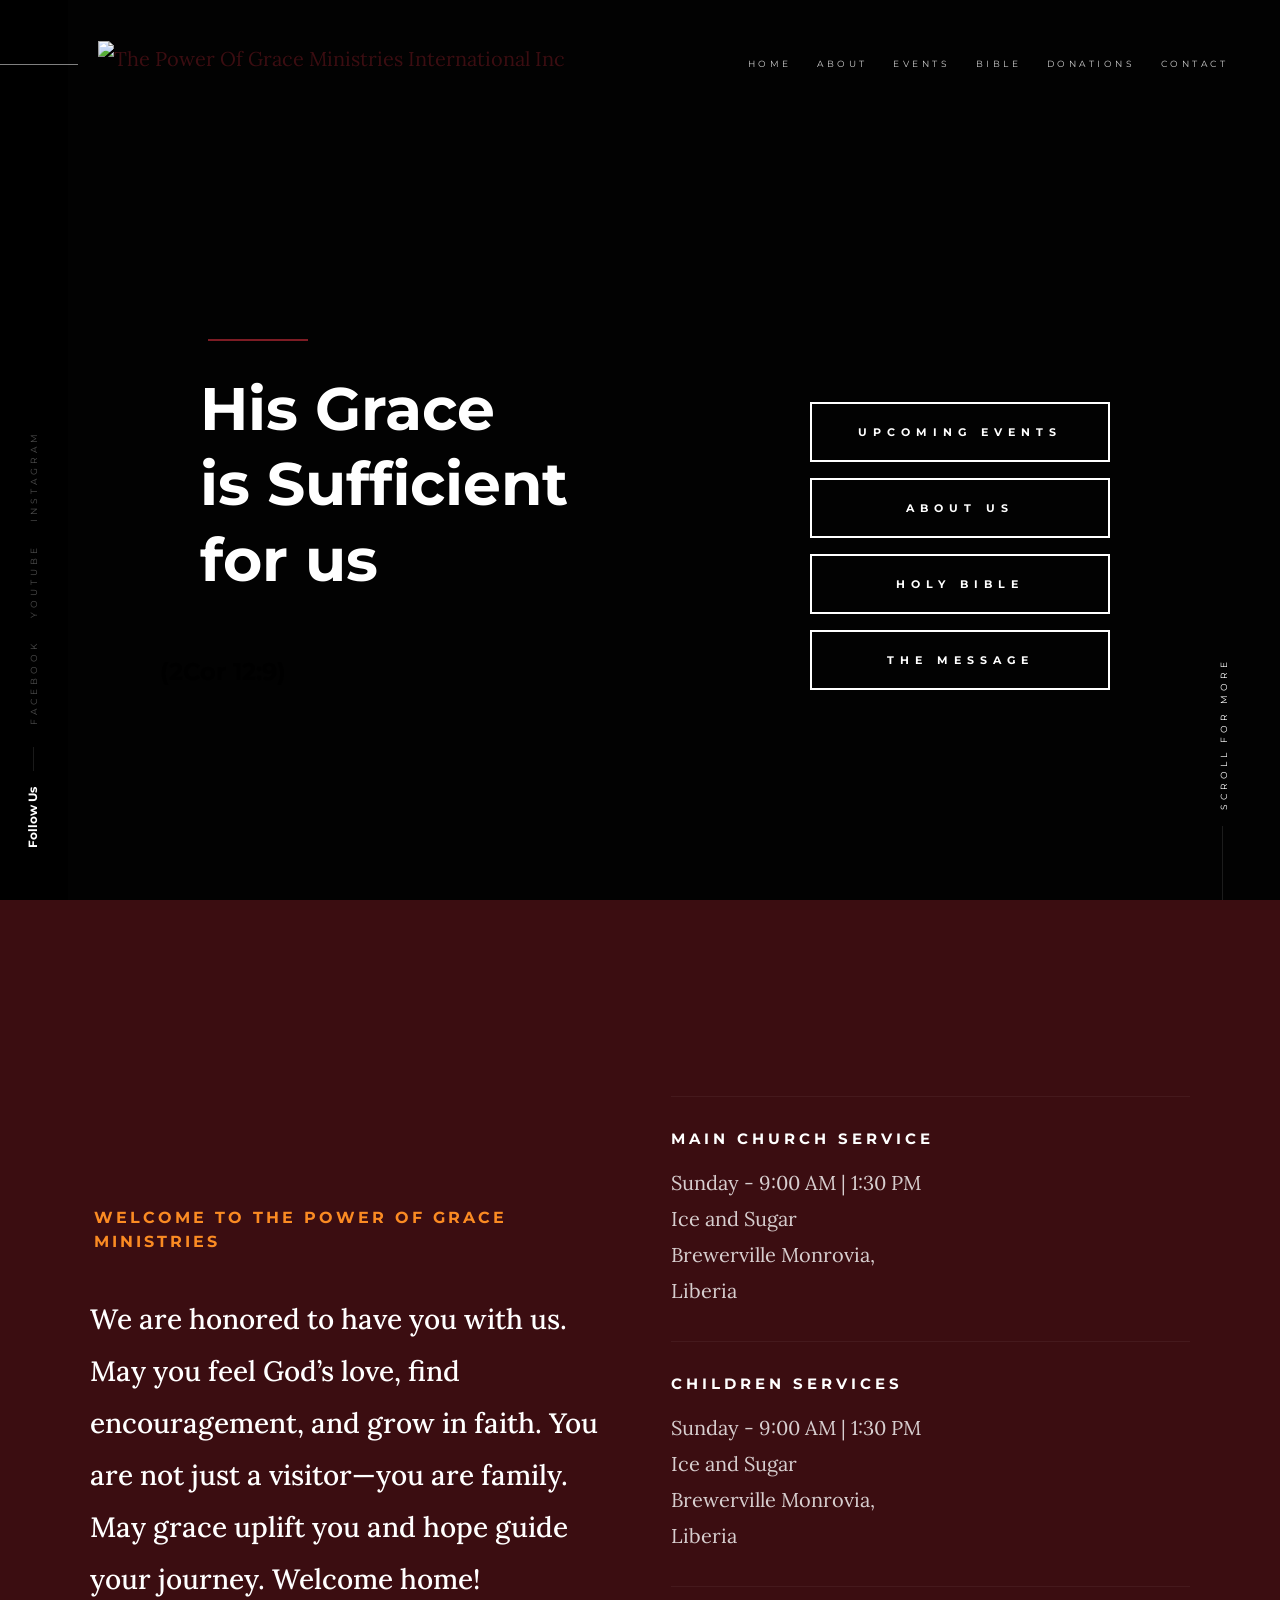
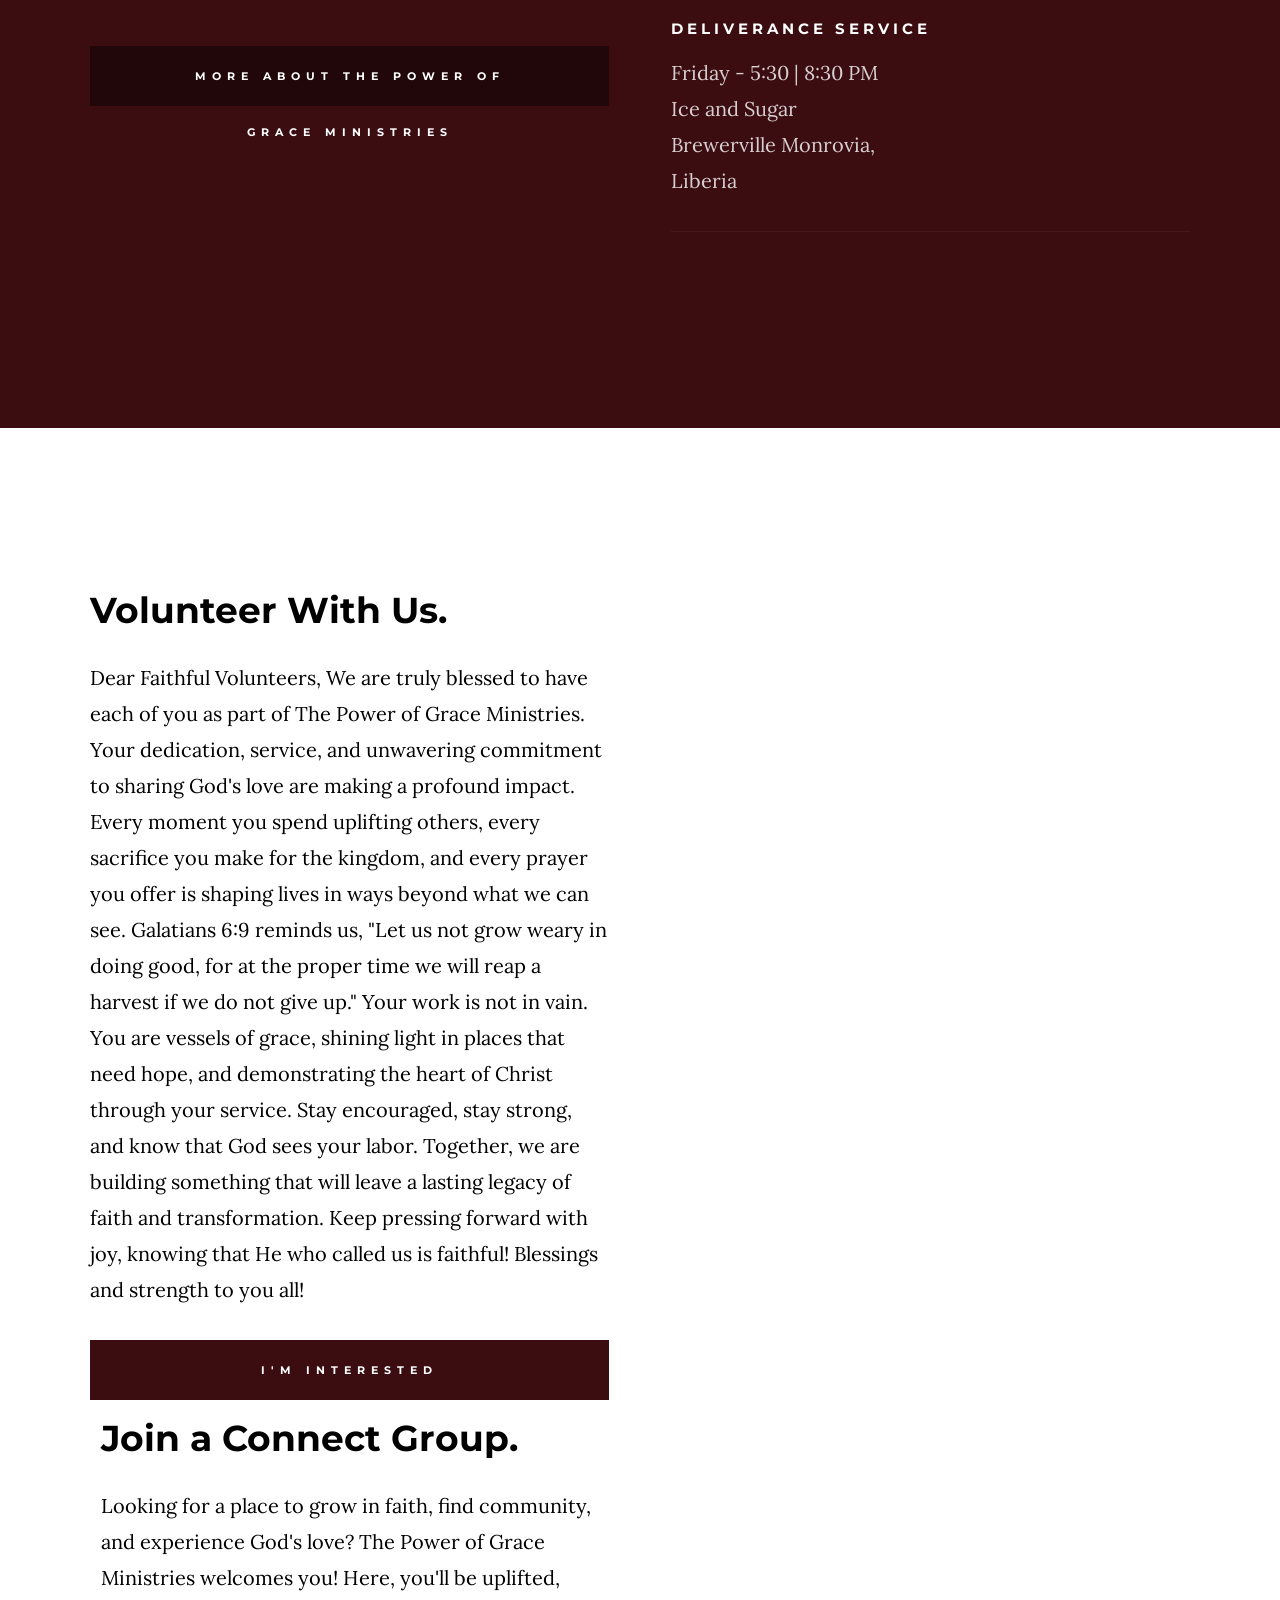
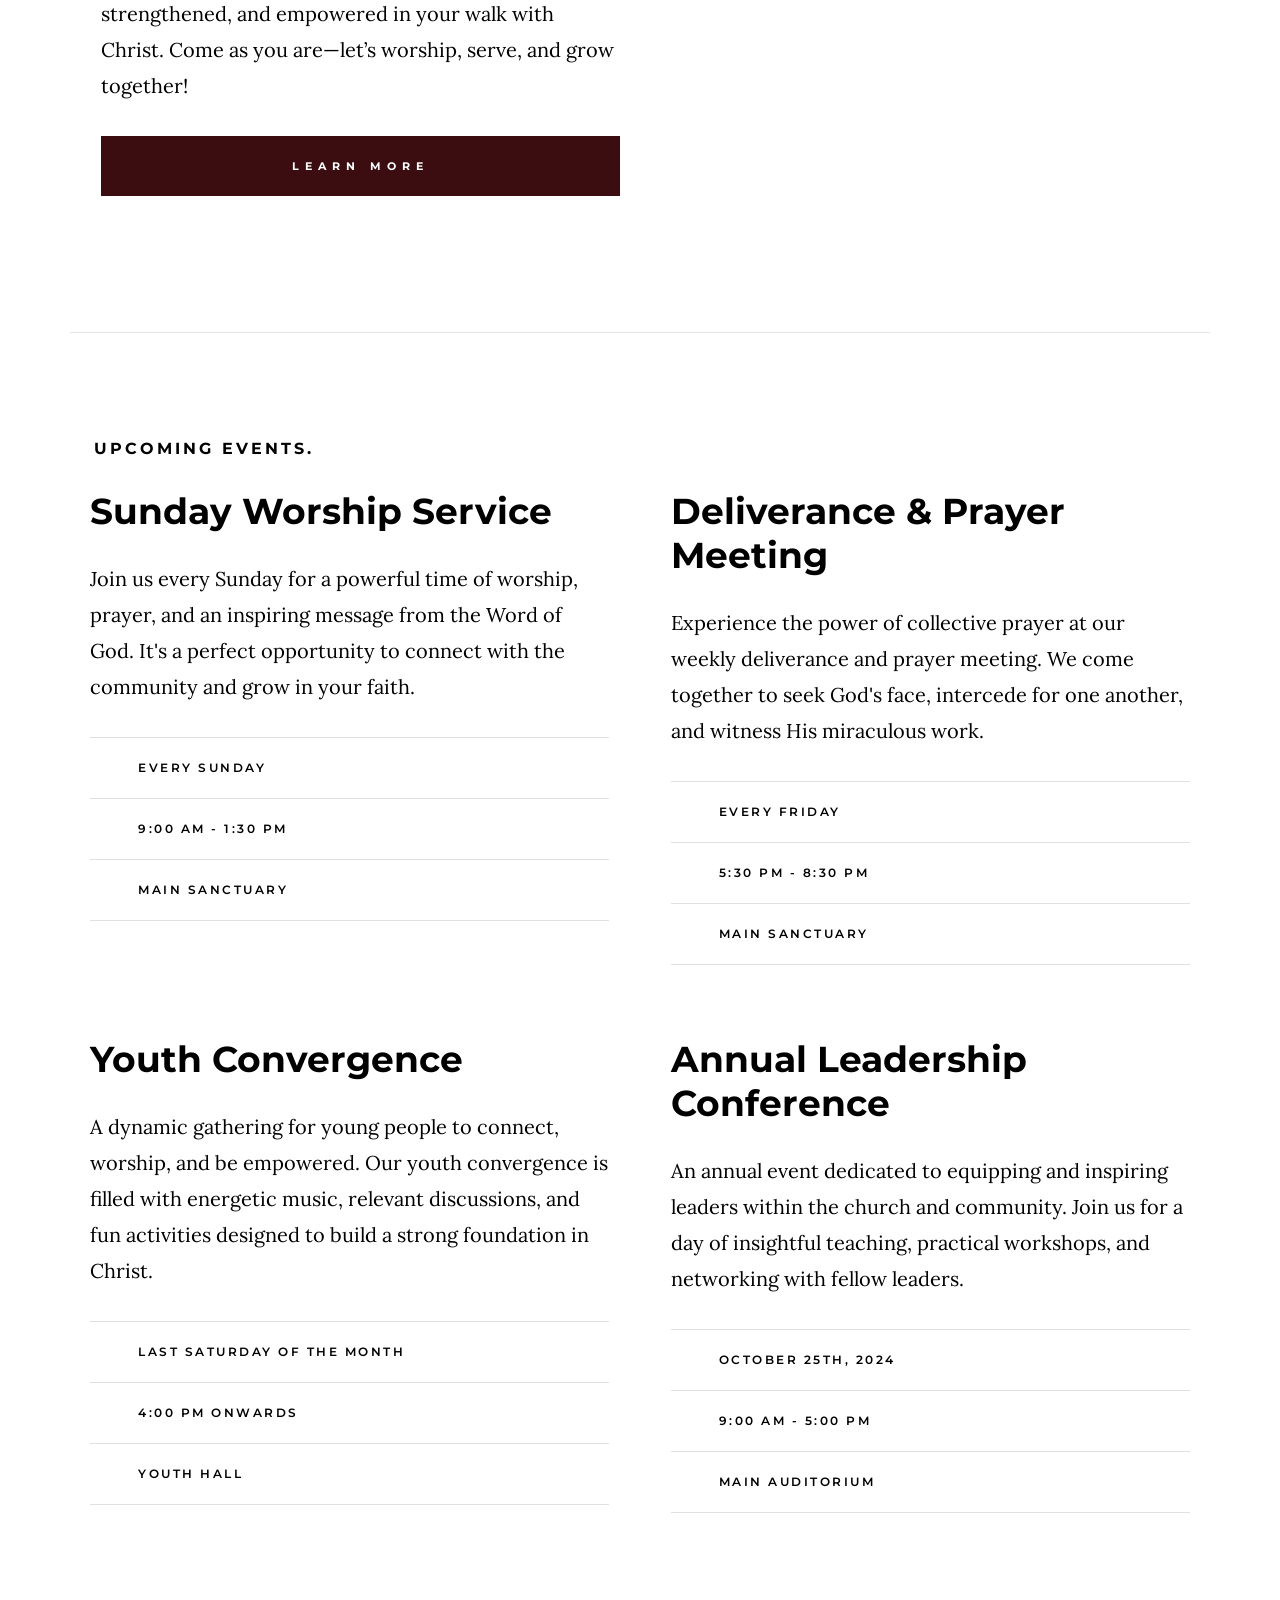
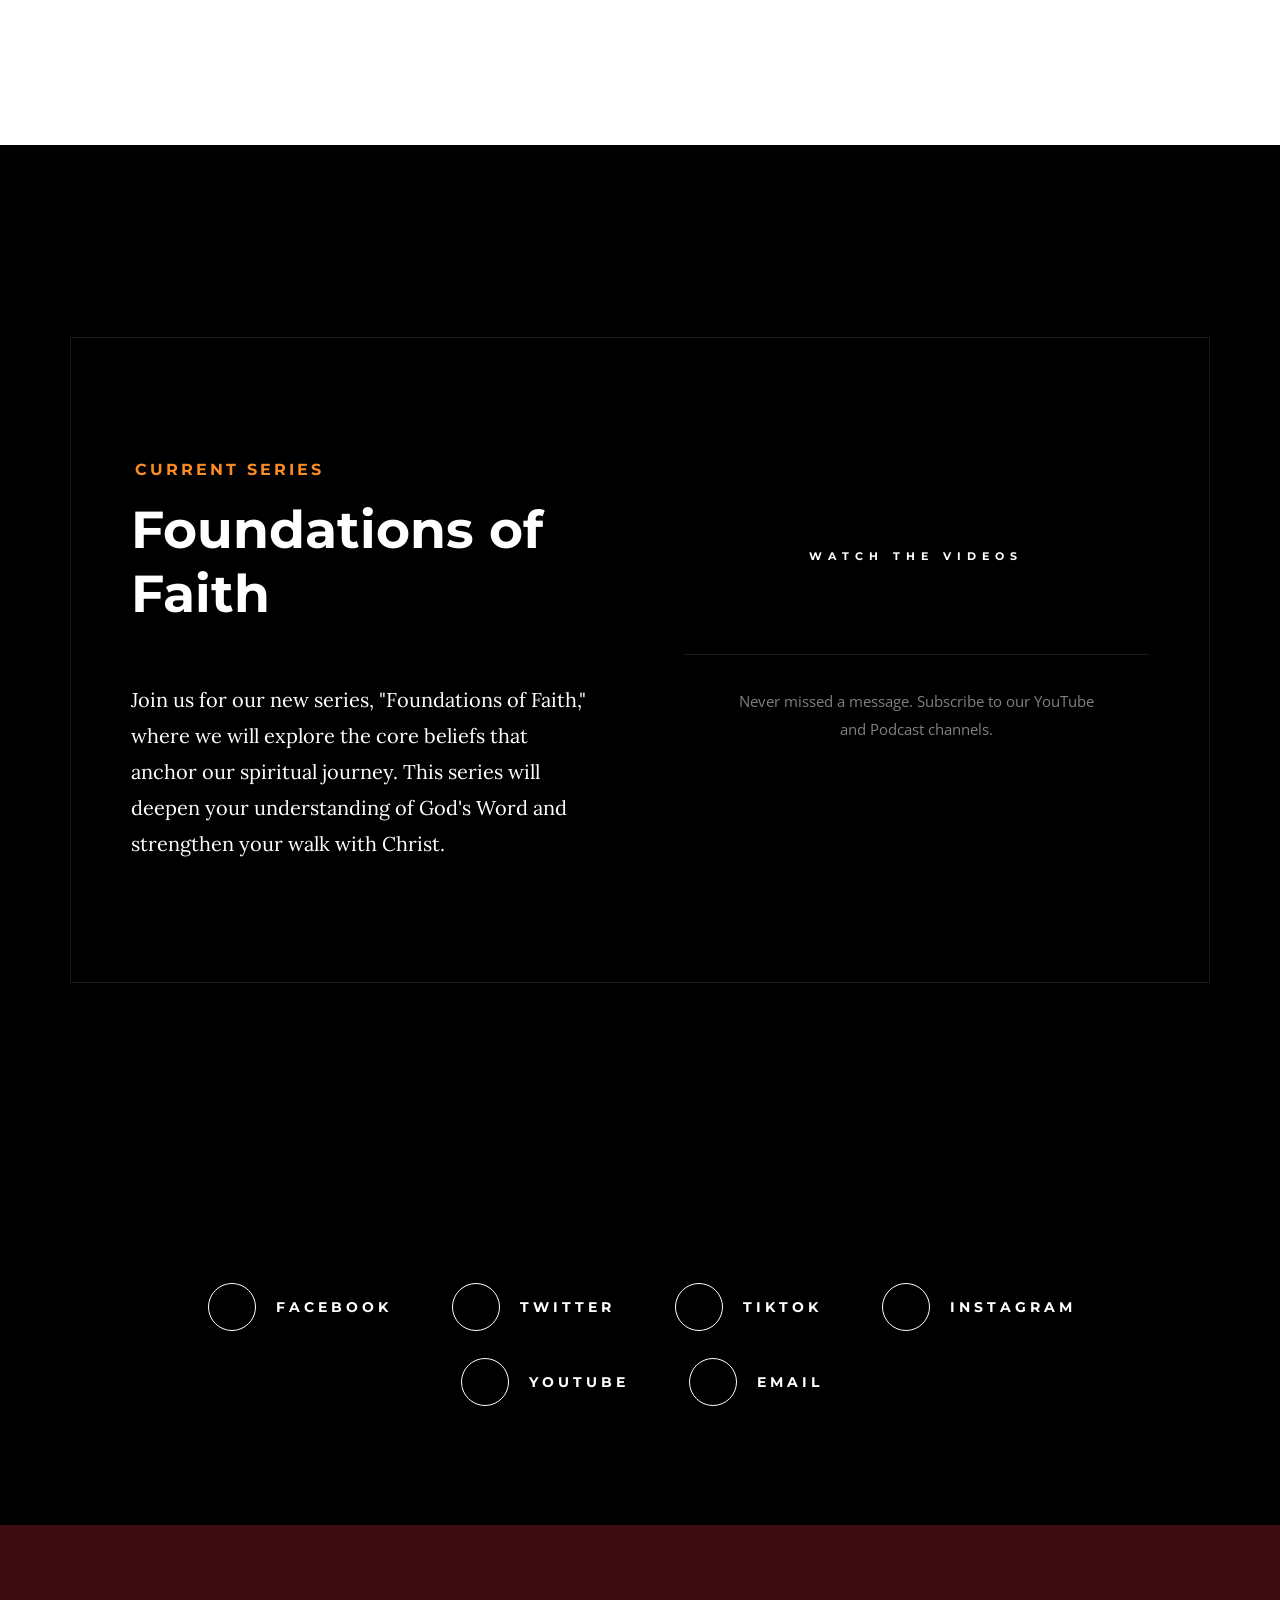
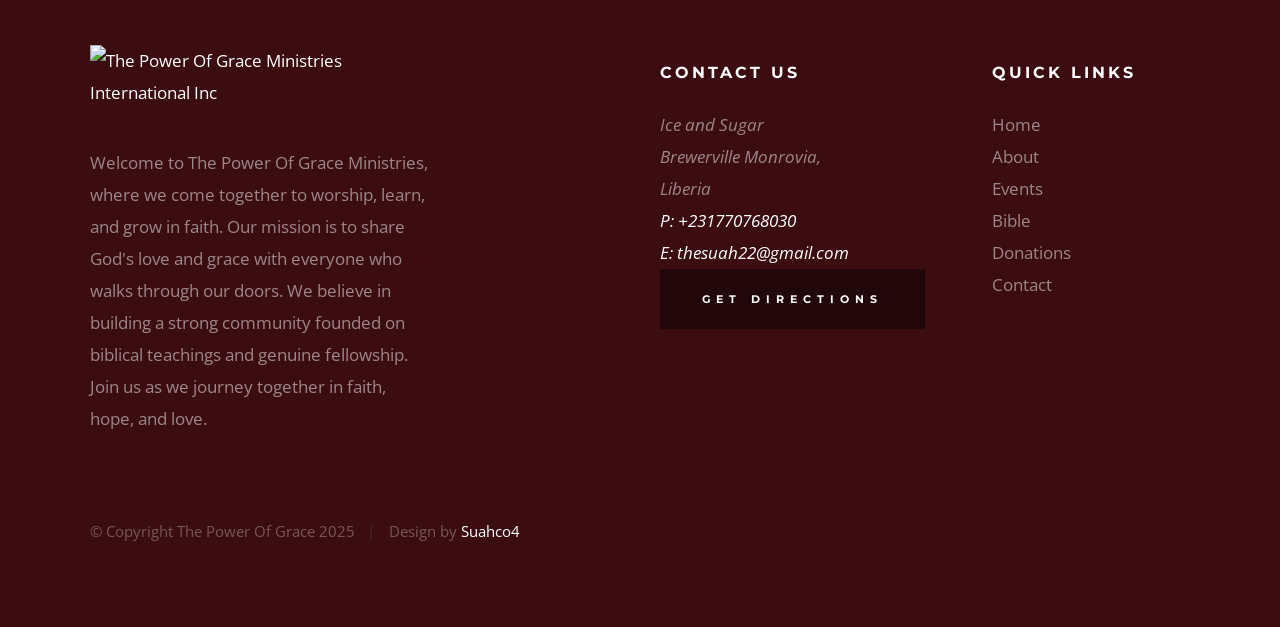
==== commit 4a6eb6ba: "Add files via upload" ====
--- a/index.html
+++ b/index.html
@@ -120,6 +120,7 @@
     <!-- about
     ================================================== -->
     <section id="about" class="s-about">
+        <main>
 
         <div class="row row-y-center about-content">
 
@@ -160,12 +161,14 @@
             </div>
 
         </div> <!-- end about-content -->
+        </main>
 
     </section> <!-- end s-about -->
     <!-- connect =========================================== -->
     <section class="s-connect">
 
         <div class="row connect-content">
+            <main>
             <div class="column large-half tab-full">
                 <h3 class="display-1">Volunteer With Us.</h3>
                 <p>
@@ -189,6 +192,7 @@
 
                 <a href="connect-group.html" class="btn btn--primary h-full-width">Learn More</a>
             </div>
+            </main>
         </div> <!-- end connect-content  -->
 
     </section> <!-- end s-connect -->
@@ -197,6 +201,7 @@
     <!-- events
     ================================================== -->
     <section class="s-events">
+        <main>
 
         <div class="row events-header">
             <div class="column">
@@ -260,6 +265,7 @@
             </div> <!-- end events-list__item -->
 
         </div> <!-- end events-list -->
+        </main>
 
     </section> <!-- end s-events -->
 
@@ -267,6 +273,7 @@
     <!-- series
     ================================================== -->
     <section class="s-series">
+        <main>
         <div class="series-img" style="background-image: url('LPOG.png');"></div>
 
         <div class="row row-y-center series-content">
@@ -300,6 +307,7 @@
             </div> <!-- end column -->
             
         </div> <!-- series-content -->
+        </main>
 
     </section> <!-- end s-series -->
 
@@ -312,37 +320,37 @@
             <div class="column">
                 <ul class="social-list">
                     <li class="social-list__item">
-                        <a href="https://www.facebook.com/profile.php?id=61576145439829" title="Facebook">
+                        <a href="https://www.facebook.com/profile.php?id=61576145439829" title="Facebook" aria-label="Follow us on Facebook">
                             <span class="social-list__icon social-list__icon--facebook"></span>
                             <span class="social-list__text">Facebook</span>
                         </a>
                     </li>
                     <li class="social-list__item">
-                        <a href="https://twitter.com/your-handle" title="Twitter" target="_blank" rel="noopener noreferrer">
+                        <a href="https://twitter.com/your-handle" title="Twitter" target="_blank" rel="noopener noreferrer" aria-label="Follow us on Twitter">
                             <span class="social-list__icon social-list__icon--twitter"></span>
                             <span class="social-list__text">Twitter</span>
                         </a>
                     </li>
                     <li class="social-list__item">
-                        <a href="#0" title="TikTok">
+                        <a href="#0" title="TikTok" aria-label="Follow us on TikTok">
                             <span class="social-list__icon social-list__icon--tiktok"></span>
                             <span class="social-list__text">TikTok</span>
                         </a>
                     </li>
                     <li class="social-list__item">
-                        <a href="https://www.instagram.com/thepowerofgraceministries/" title="Instagram">
+                        <a href="https://www.instagram.com/thepowerofgraceministries/" title="Instagram" aria-label="Follow us on Instagram">
                             <span class="social-list__icon social-list__icon--instagram"></span>
                             <span class="social-list__text">Instagram</span>
                         </a>
                     </li>
                     <li class="social-list__item">
-                        <a href="https://www.youtube.com/@ThePowerOfGraceMinistries" title="YouTube">
+                        <a href="https://www.youtube.com/@ThePowerOfGraceMinistries" title="YouTube" aria-label="Follow us on YouTube">
                             <span class="social-list__icon social-list__icon--youtube"></span>
                             <span class="social-list__text">YouTube</span>
                         </a>
                     </li>
                     <li class="social-list__item">
-                        <a href="mailto:thesuah22@gmail.com">
+                        <a href="mailto:thesuah22@gmail.com" aria-label="Email us">
                             <span class="social-list__icon social-list__icon--email"></span>
                             <span class="social-list__text">Email</span>
                         </a>
@@ -366,7 +374,7 @@
                     </a>
                 </div>  <!-- footer-logo -->
                 <p>
-                The Power Of Grace Ministries is more than just a church—it's a sanctuary of faith, a home for hearts seeking solace, and a beacon of divine love. Within its walls, grace flows abundantly, transforming lives and strengthening souls. This ministry stands as a testimony to the boundless mercy and unwavering power of God's love, welcoming all who seek hope, renewal, and spiritual growth. Every sermon uplifts, every worship moment ignites passion, and every fellowship fosters unity. Through prayer, service, and devotion, The Power Of Grace Ministries continues to shine as a light in the world, guiding believers toward a life of purpose and divine favor. 
+                Welcome to The Power Of Grace Ministries, where we come together to worship, learn, and grow in faith. Our mission is to share God's love and grace with everyone who walks through our doors. We believe in building a strong community founded on biblical teachings and genuine fellowship. Join us as we journey together in faith, hope, and love.
                 </p>
             </div>
             <div class="column large-half tab-full">
@@ -377,10 +385,10 @@
                             Ice and Sugar <br>
                             Brewerville Monrovia,<br>
                             Liberia<br>
-                            <a href="tel:+231778662590">P: +231778662590</a><br>
+                            <a href="tel:+231770768030">P: +231770768030</a><br>
                             <a href="mailto:thesuah22@gmail.com">E: thesuah22@gmail.com</a>
                         </address>
-                        <p><a href="https://www.google.com/maps/d/u/1/embed?mid=1kkk4IwFh41GMcn-22FTj9ZEcMNvhQoc&ehbc=2E312F" target="_blank" rel="noopener noreferrer" class="btn btn--footer">Get Directions</a></p>
+                        <p><a href="https://www.google.com/maps/place/Ice+and+Sugar,+Brewerville,+Monrovia,+Liberia" target="_blank" rel="noopener noreferrer" class="btn btn--footer">Get Directions</a></p>
                     </div>
                     <div class="column large-5 medium-full">
                         <h4 class="h6">Quick Links</h4>
@@ -397,27 +405,15 @@
             </div>
         </div> <!-- end footer-top -->
 
-        <div class="row footer-middle">
-            <div class="column large-full">
-                <h4 class="h6">Follow Us</h4>
-                <ul class="social-list">
-                    <li><a href="https://www.facebook.com/profile.php?id=61576145439829" title="Facebook"><span class="social-list__icon social-list__icon--facebook"></span></a></li>
-                    <li><a href="https://twitter.com/your-handle" title="Twitter" target="_blank" rel="noopener noreferrer"><span class="social-list__icon social-list__icon--twitter"></span></a></li>                    
-                    <li><a href="https://www.instagram.com/thepowerofgraceministries/" title="Instagram"><span class="social-list__icon social-list__icon--instagram"></span></a></li>
-                    <li><a href="https://www.youtube.com/@ThePowerOfGraceMinistries" title="YouTube"><span class="social-list__icon social-list__icon--youtube"></span></a></li>                    
-                </ul>
-            </div>
-        </div> <!-- end footer-middle -->
-
         <div class="row footer-bottom">
             <div class="column ss-copyright">
-                <span id="copyright">© Copyright The Power Of Grace 2024</span> 
+                <span id="copyright">© Copyright The Power Of Grace 2025</span> 
                 <span>Design by <a href="http://suahco4.github.io/musician/index.html/" rel="noopener noreferrer">Suahco4</a></span>
             </div>
         </div> <!-- footer-bottom -->
 
         <div class="ss-go-top">
-            <a class="smoothscroll" title="Back to Top" href="#top">
+            <a class="smoothscroll" title="Back to Top" href="#top" aria-label="Back to Top">
                 <svg xmlns="http://www.w3.org/2000/svg" width="24" height="24" viewBox="0 0 24 24">
                     <title>Back to Top</title>
                     <path d="M12 0l8 9h-6v15h-4v-15h-6z"/></svg>
--- a/css/main.css
+++ b/css/main.css
@@ -895,39 +895,39 @@
 ::-webkit-input-placeholder {
 
   /* WebKit, Blink, Edge */
-  color: #8c8c8c;
+  color: #757575;
 }
 
 :-moz-placeholder {
 
   /* Mozilla Firefox 4 to 18 */
-  color: #8c8c8c;
+  color: #757575;
   opacity: 1;
 }
 
 ::-moz-placeholder {
 
   /* Mozilla Firefox 19+ */
-  color: #8c8c8c;
+  color: #757575;
   opacity: 1;
 }
 
 :-ms-input-placeholder {
 
   /* Internet Explorer 10-11 */
-  color: #8c8c8c;
+  color: #757575;
 }
 
 ::-ms-input-placeholder {
 
   /* Microsoft Edge */
-  color: #8c8c8c;
+  color: #757575;
 }
 
 ::placeholder {
 
   /* Most modern browsers support this now. */
-  color: #8c8c8c;
+  color: #757575;
 }
 
 .placeholder {
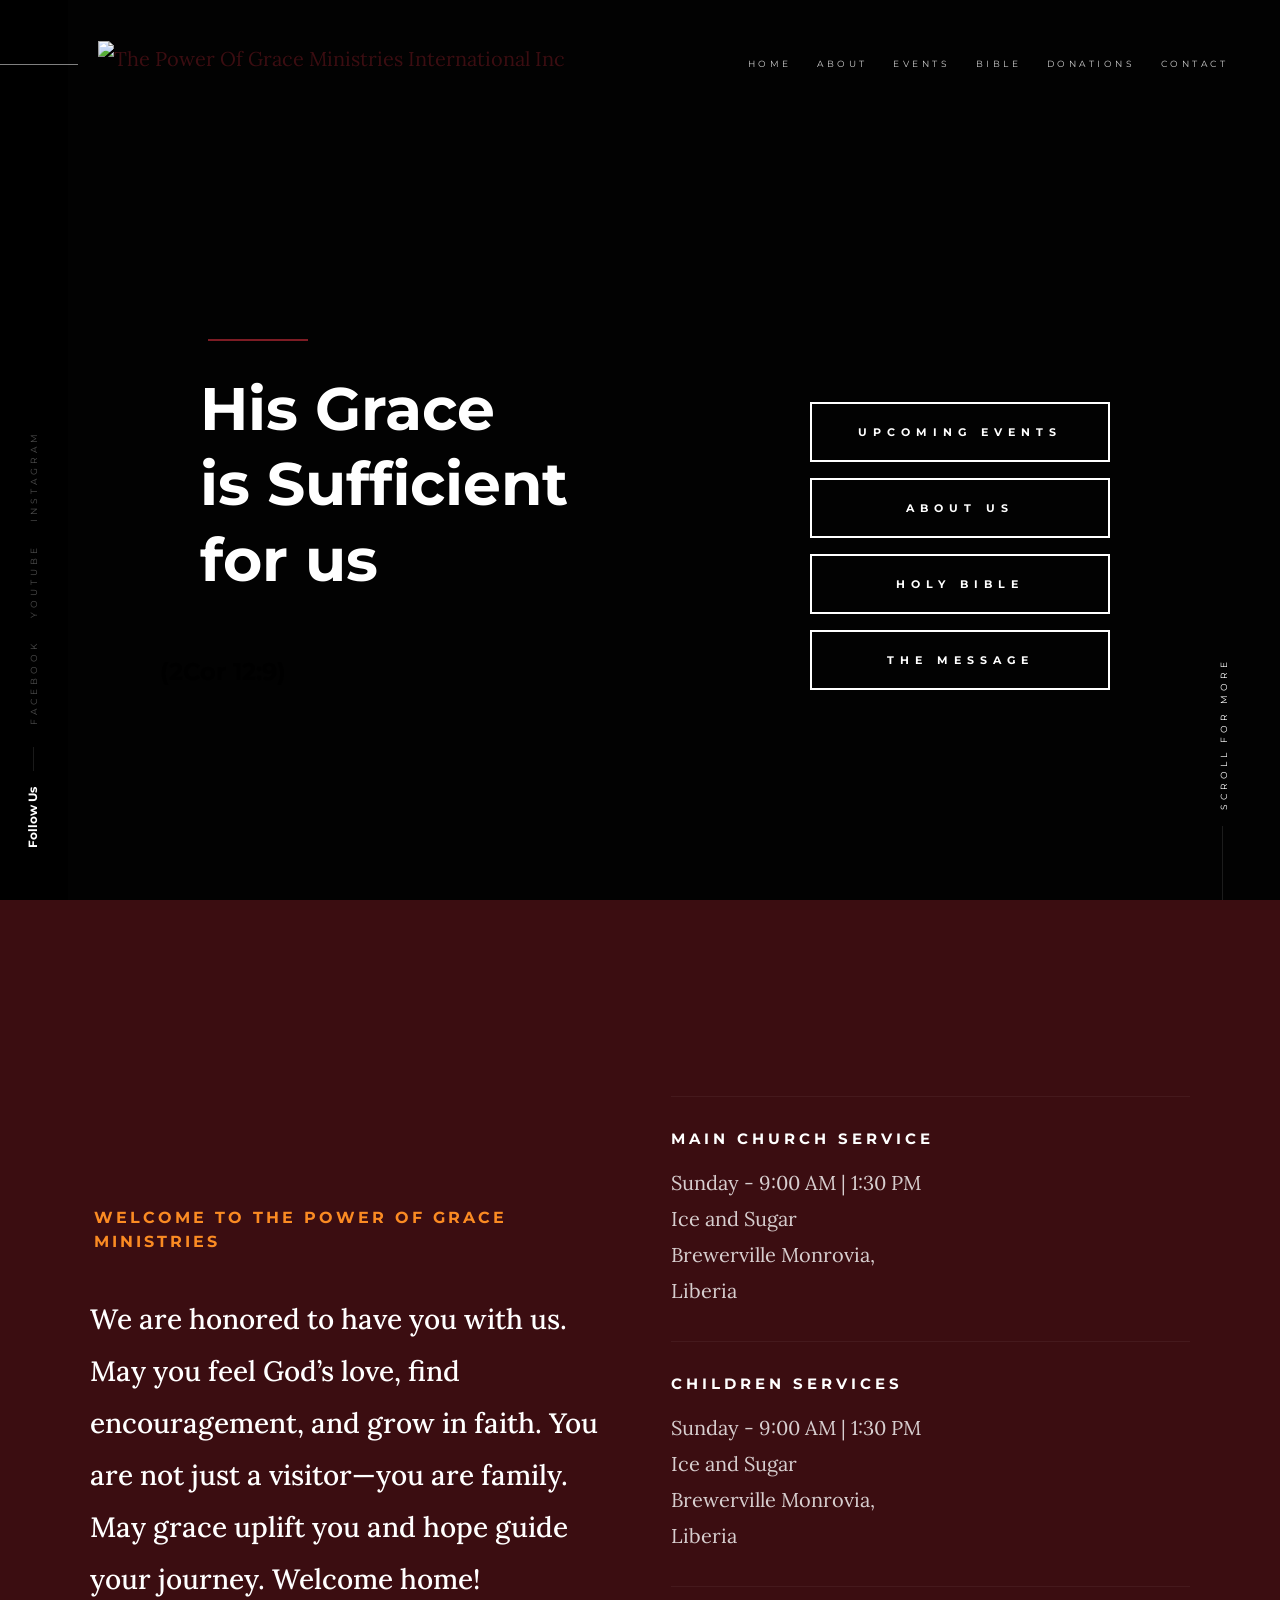
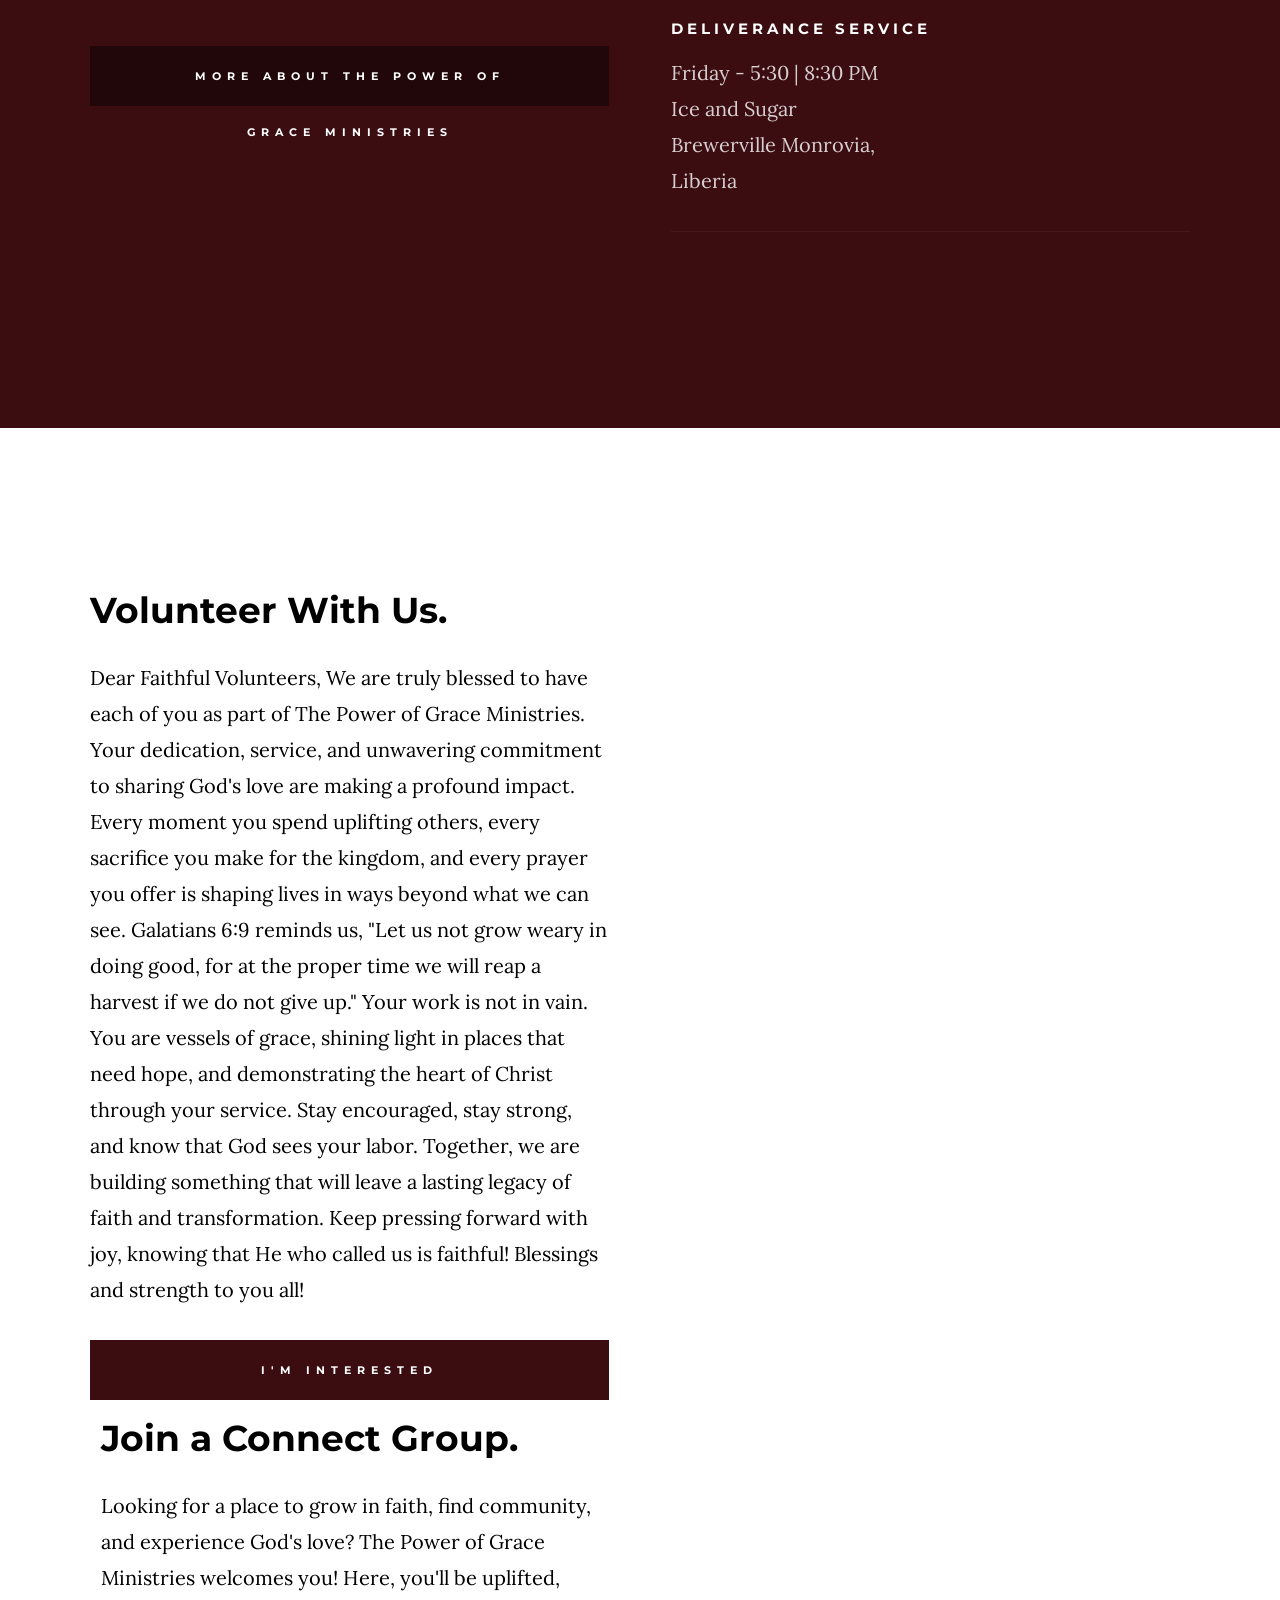
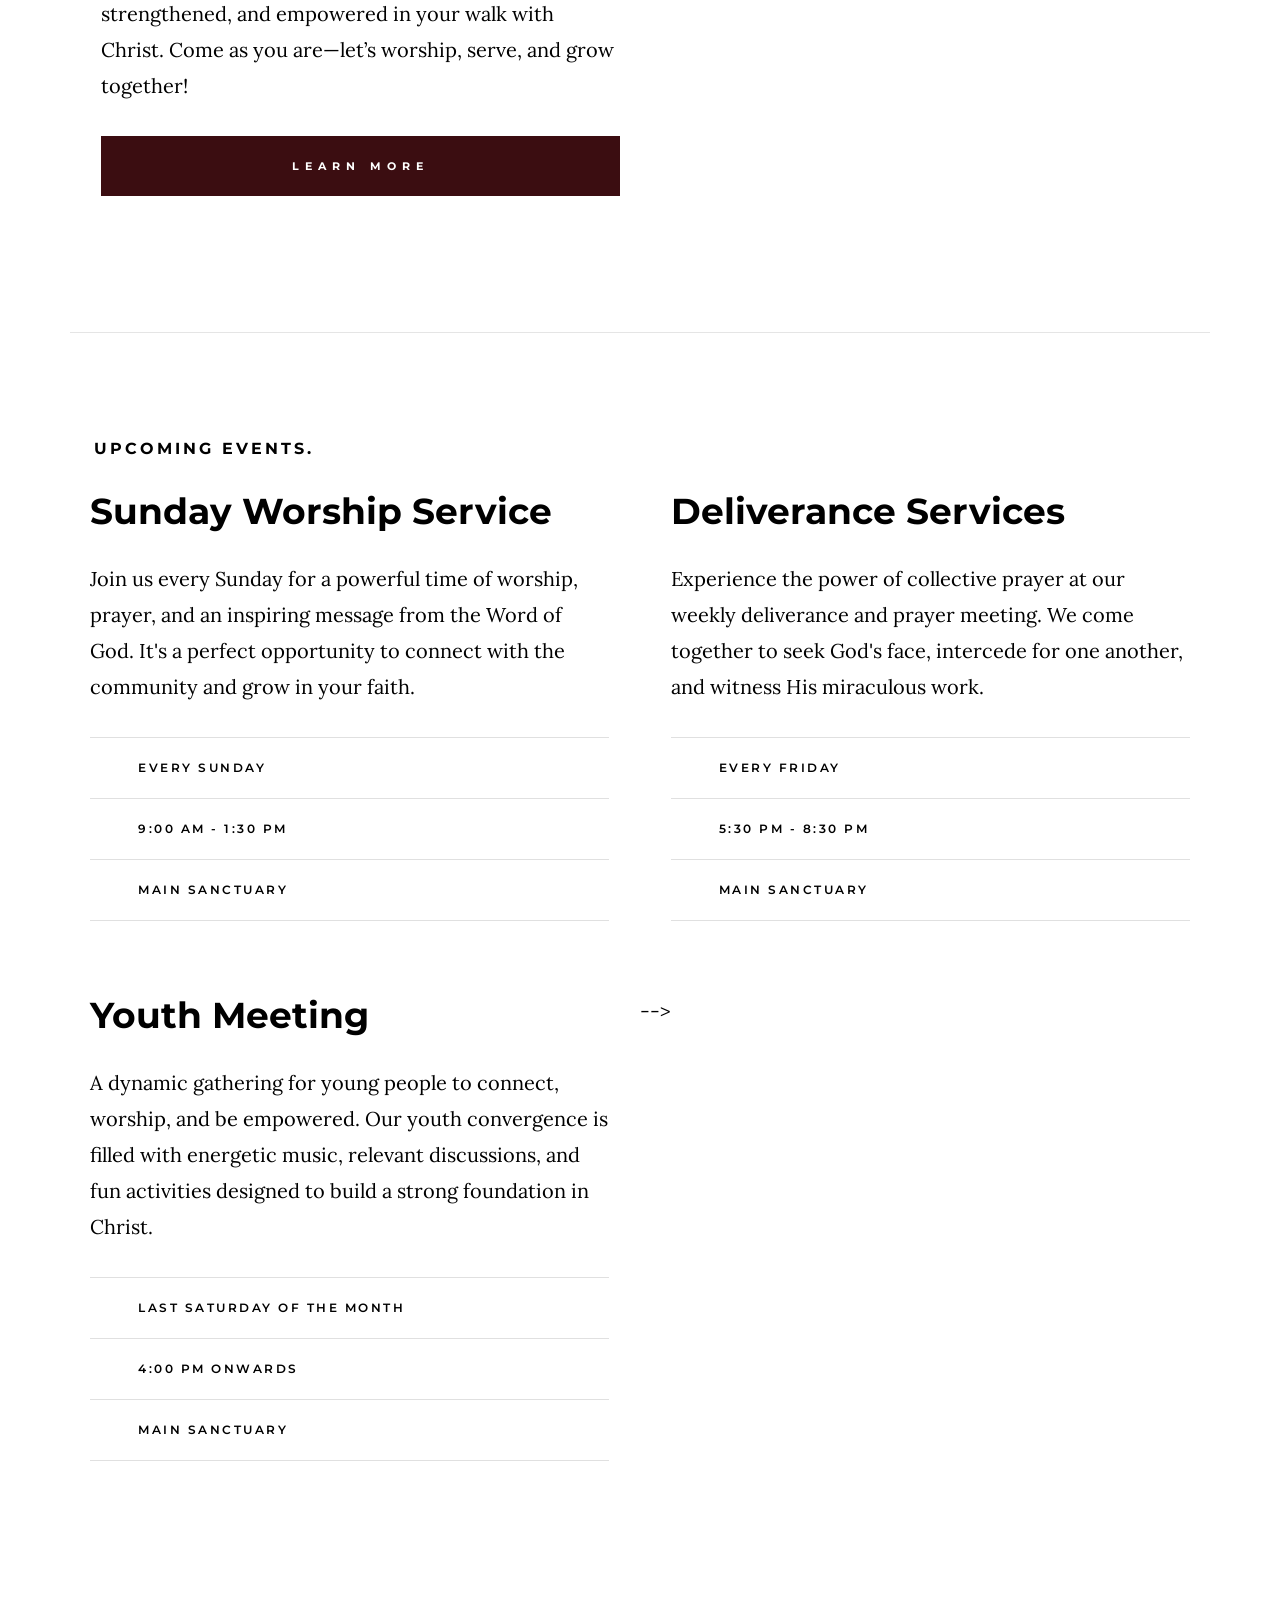
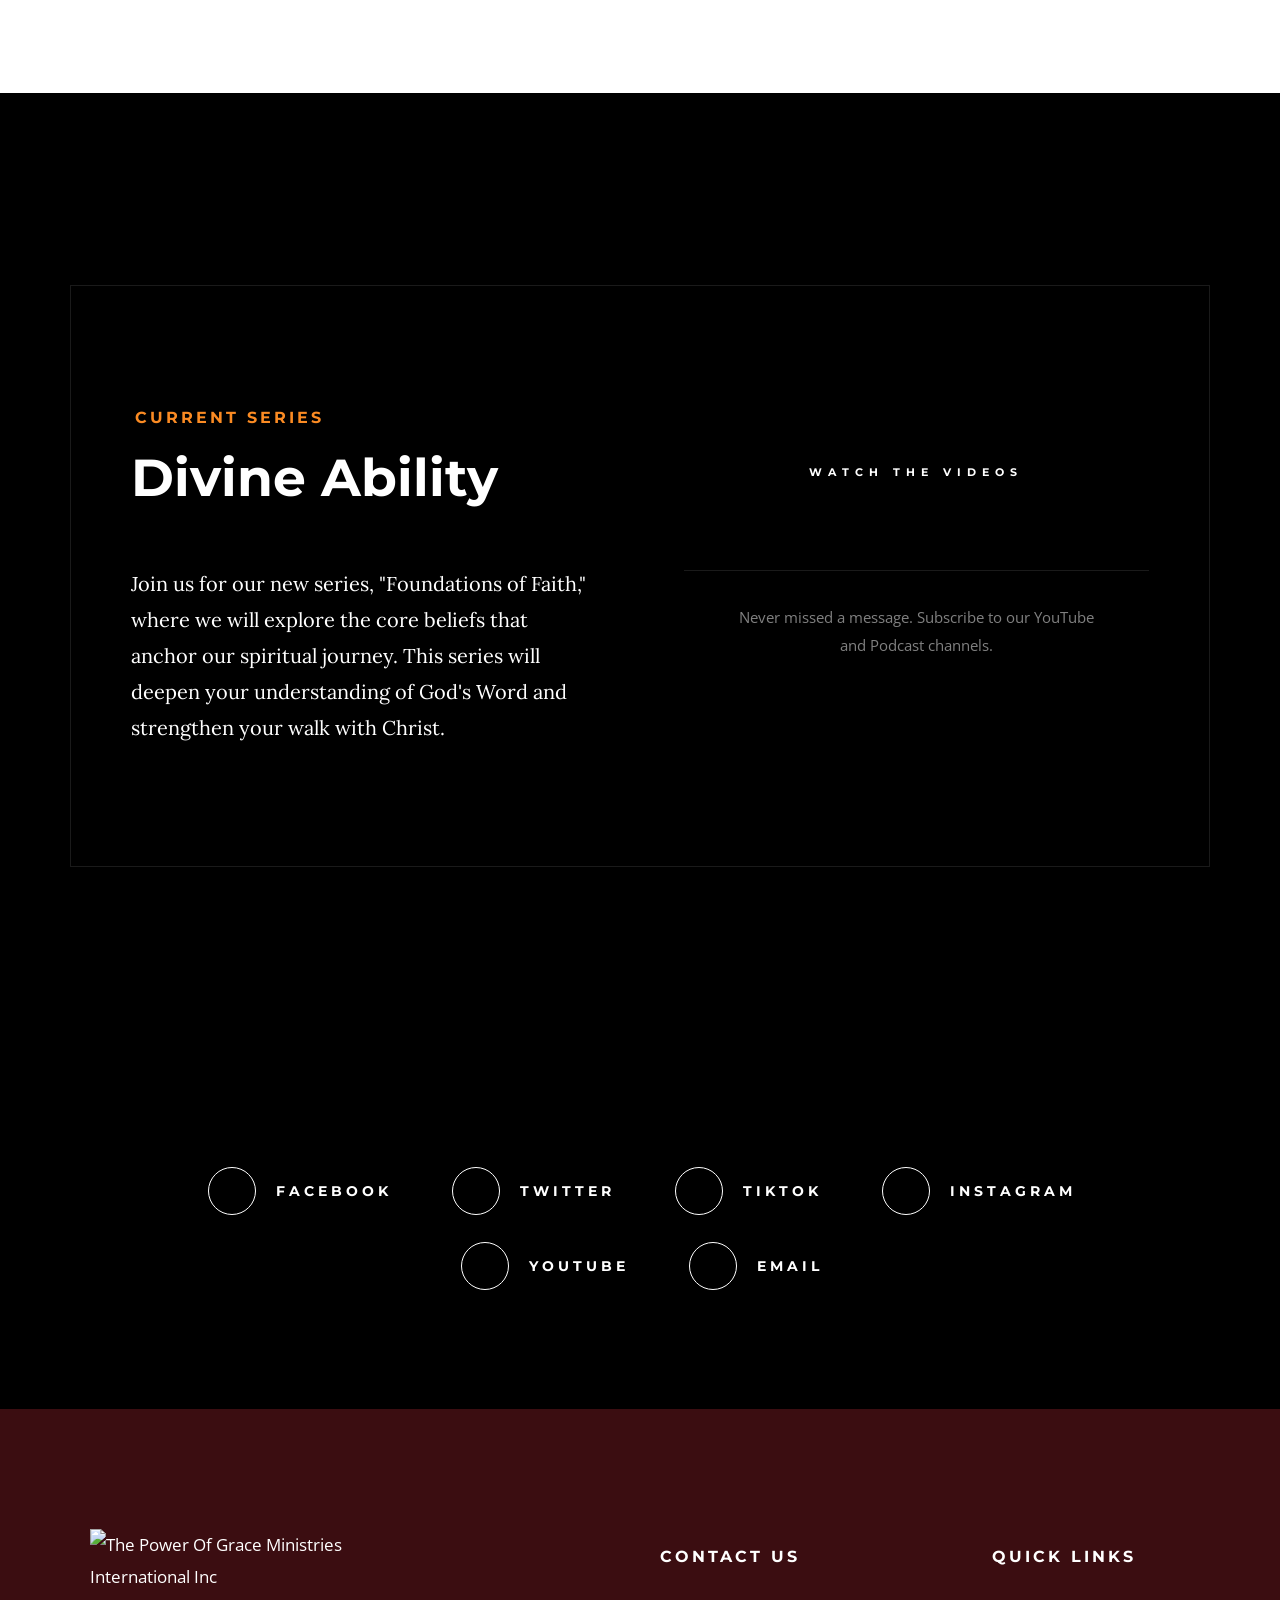
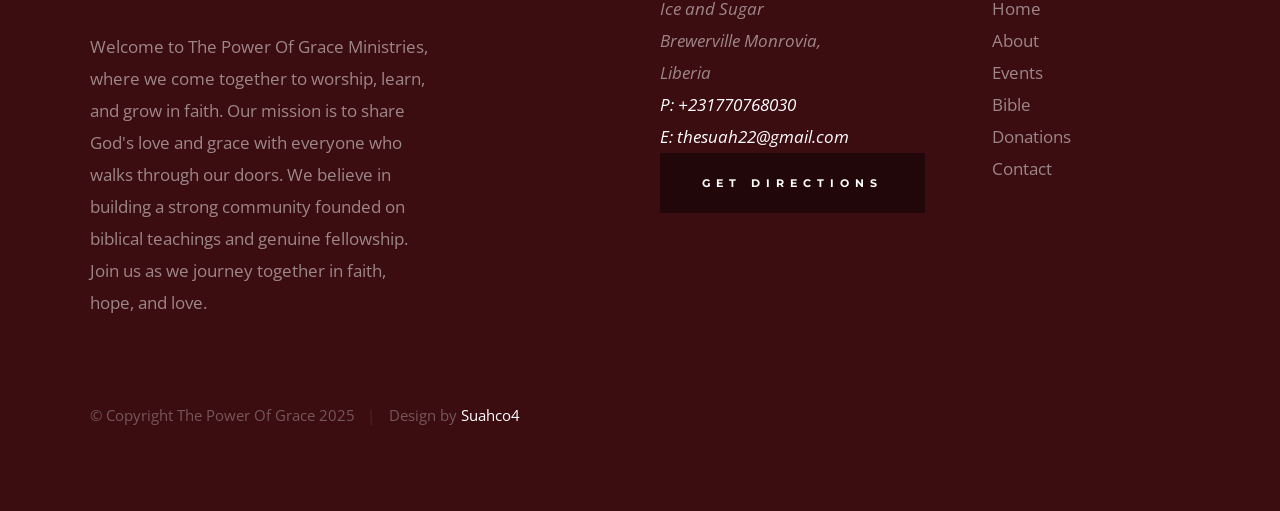
==== commit 0e8825fd: "Update index.html" ====
--- a/index.html
+++ b/index.html
@@ -226,7 +226,7 @@
             </div> <!-- end events-list__item -->
             <div class="column events-list__item">
                 <h3 class="display-1 events-list__item-title">
-                    <a href="events.html" title="">Deliverance & Prayer Meeting</a>
+                    <a href="events.html" title="">Deliverance Services</a>
                 </h3>
                 <p>
                 Experience the power of collective prayer at our weekly deliverance and prayer meeting. We come together to seek God's face, intercede for one another, and witness His miraculous work.
@@ -239,7 +239,7 @@
             </div> <!-- end events-list__item -->
             <div class="column events-list__item">
                 <h3 class="display-1 events-list__item-title">
-                    <a href="events.html" title="">Youth Convergence</a>
+                    <a href="events.html" title="">Youth Meeting</a>
                 </h3>
                 <p>
                 A dynamic gathering for young people to connect, worship, and be empowered. Our youth convergence is filled with energetic music, relevant discussions, and fun activities designed to build a strong foundation in Christ.
@@ -247,10 +247,10 @@
                 <ul class="events-list__meta">
                     <li class="events-list__meta-date">Last Saturday of the Month</li>
                     <li class="events-list__meta-time">4:00 PM onwards</li>
-                    <li class="events-list__meta-location">Youth Hall</li>
+                    <li class="events-list__meta-location">Main Sanctuary</li>
                 </ul>
             </div> <!-- end events-list__item -->
-            <div class="column events-list__item">
+           <!-- <div class="column events-list__item">
                 <h3 class="display-1 events-list__item-title">
                     <a href="events.html" title="">Annual Leadership Conference</a>
                 </h3>
@@ -262,7 +262,7 @@
                     <li class="events-list__meta-time">9:00 AM - 5:00 PM</li>
                     <li class="events-list__meta-location">Main Auditorium</li>
                 </ul>
-            </div> <!-- end events-list__item -->
+            </div> <!-- end events-list__item -->-->
 
         </div> <!-- end events-list -->
         </main>
@@ -280,7 +280,7 @@
 
             <div class="column large-half medium-full">
                 <h3 class="subhead">Current Series</h3>
-                <h2>Foundations of Faith</h2>
+                <h2>Divine Ability</h2>
                 <p>
                 Join us for our new series, "Foundations of Faith," where we will explore the core beliefs that anchor our spiritual journey. This series will deepen your understanding of God's Word and strengthen your walk with Christ.
                 </p>
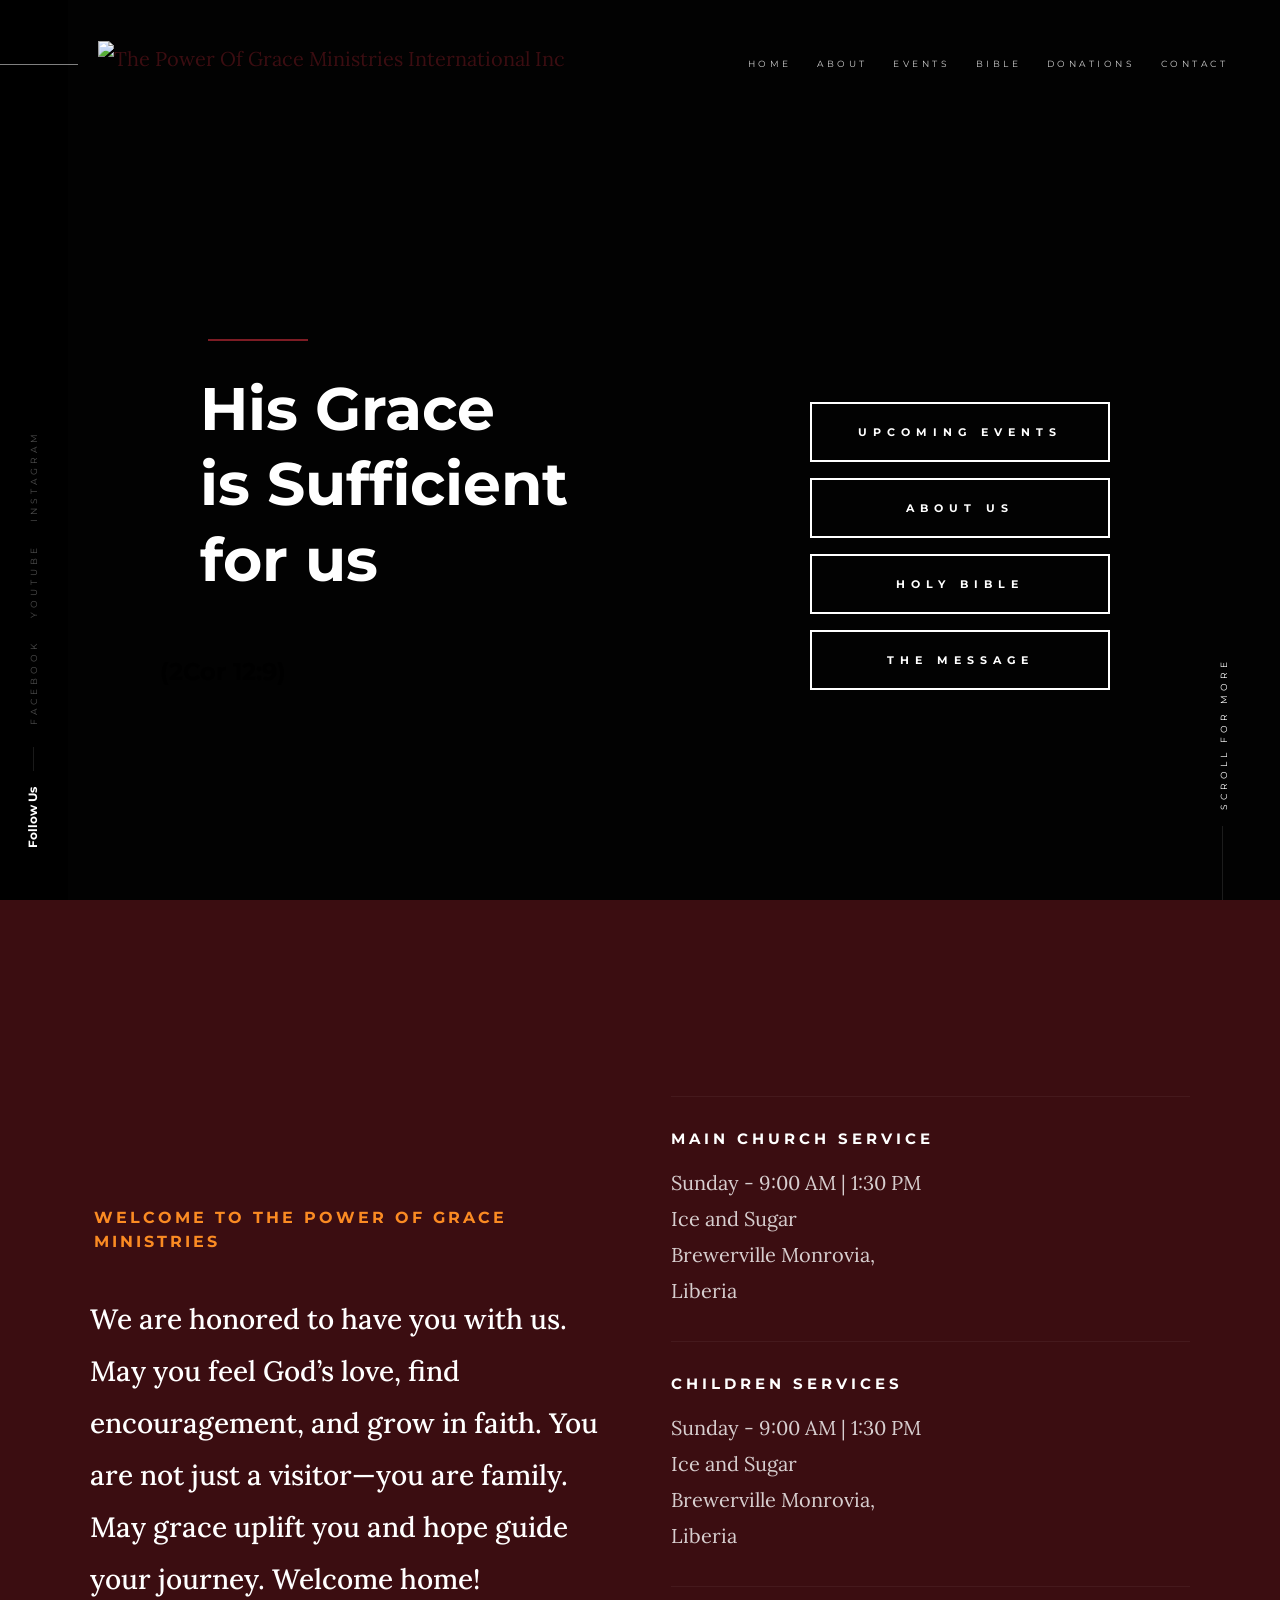
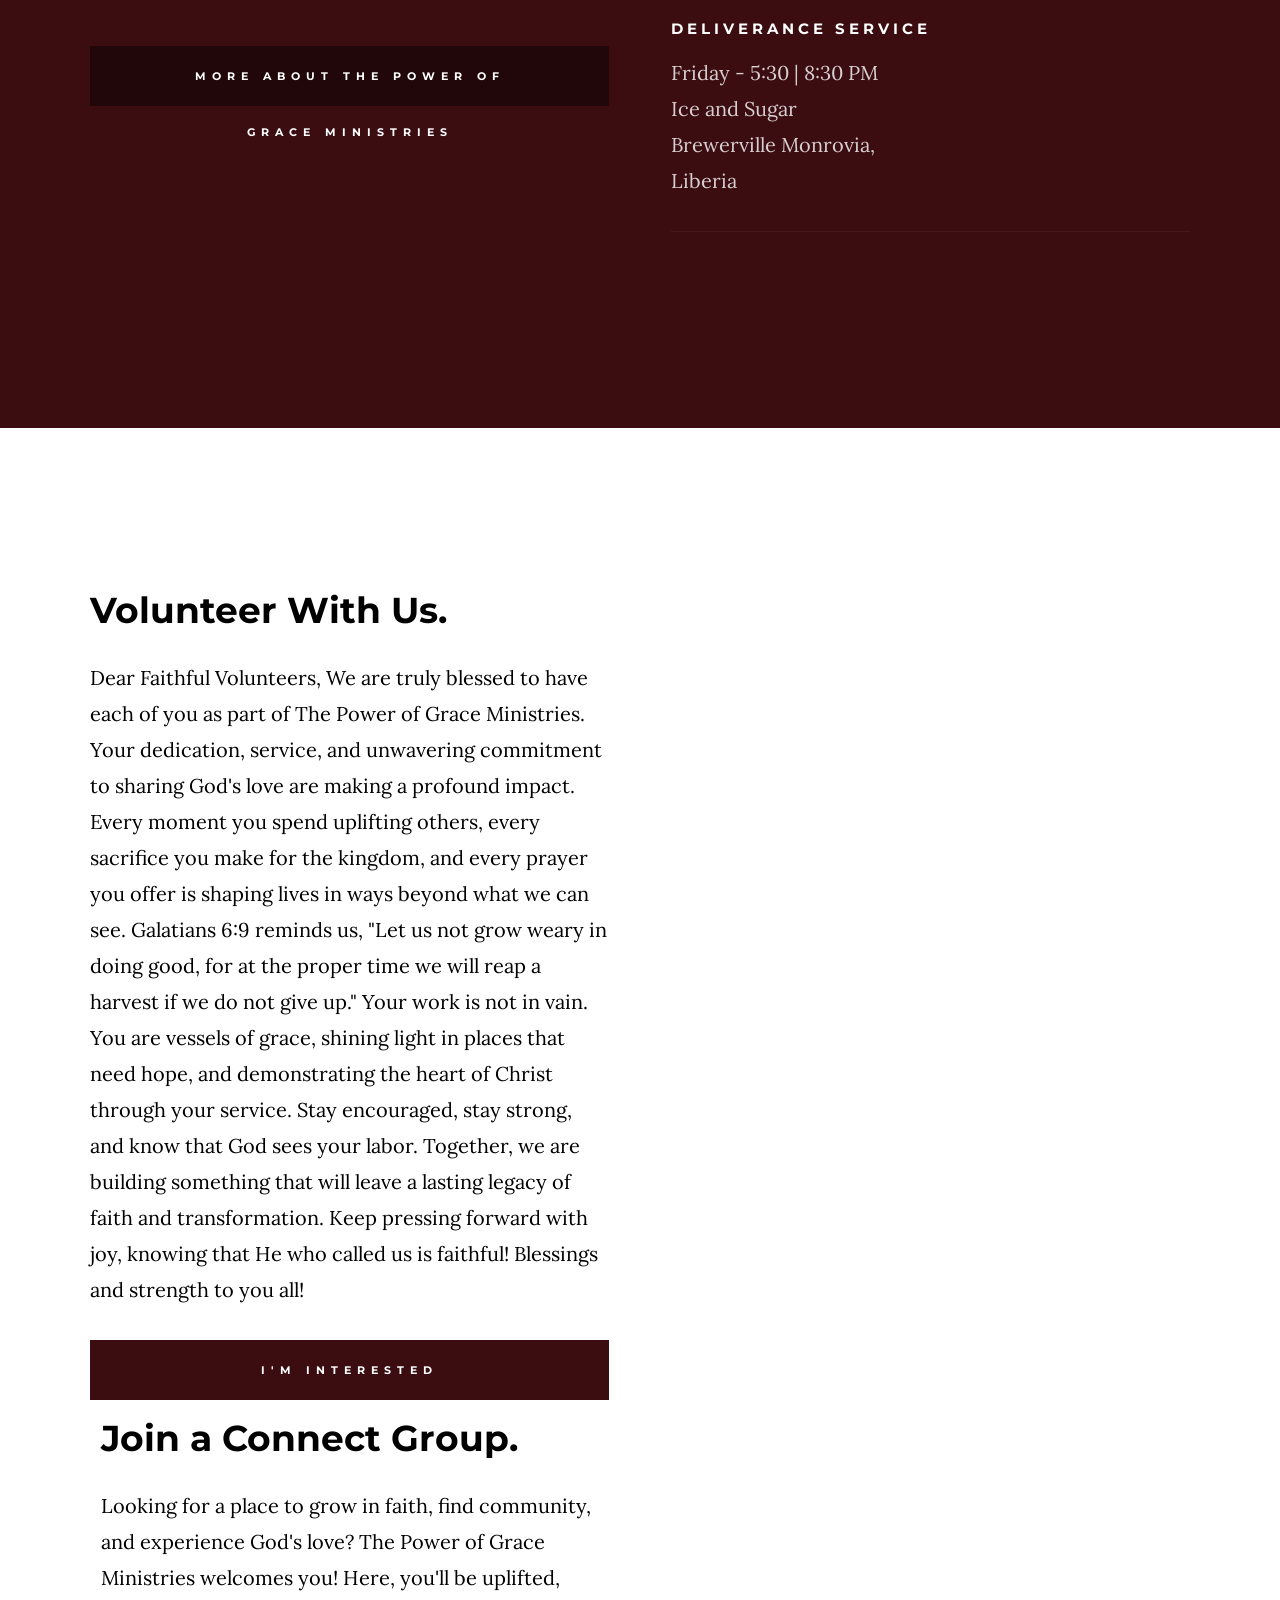
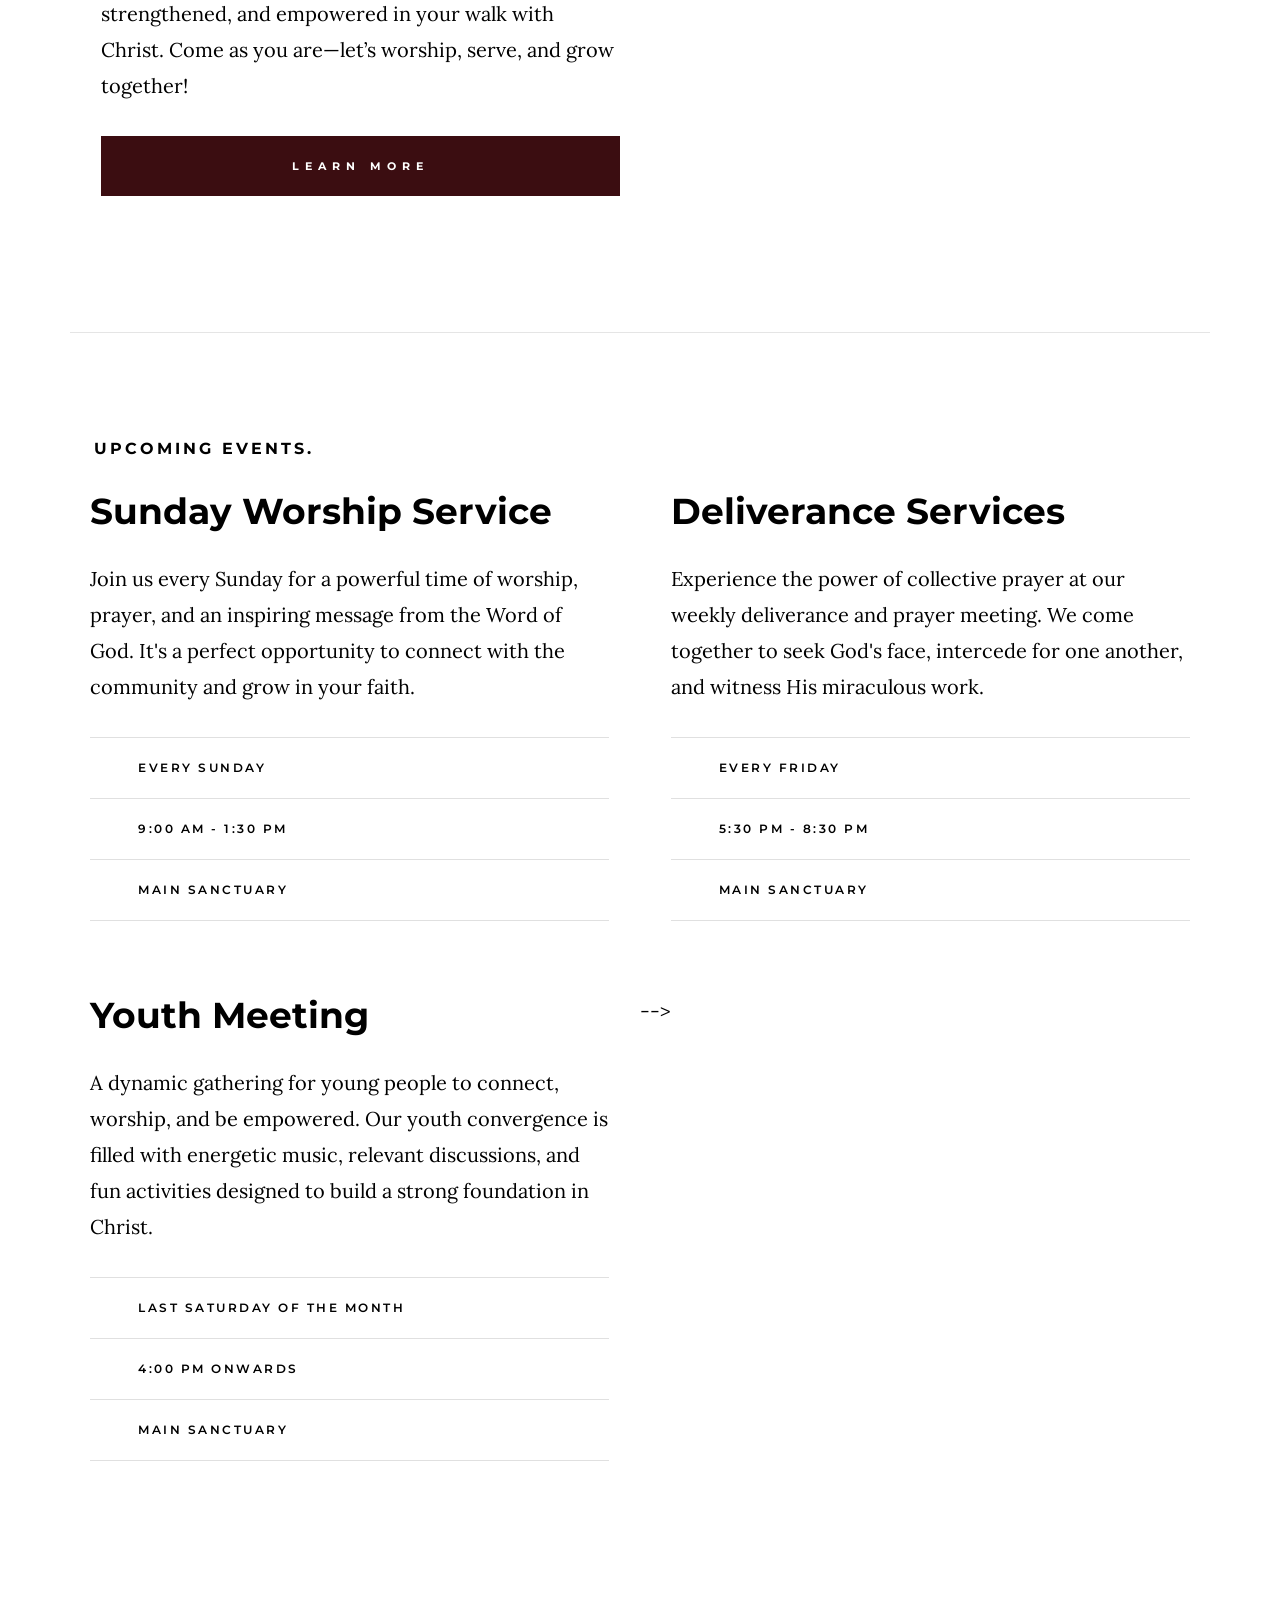
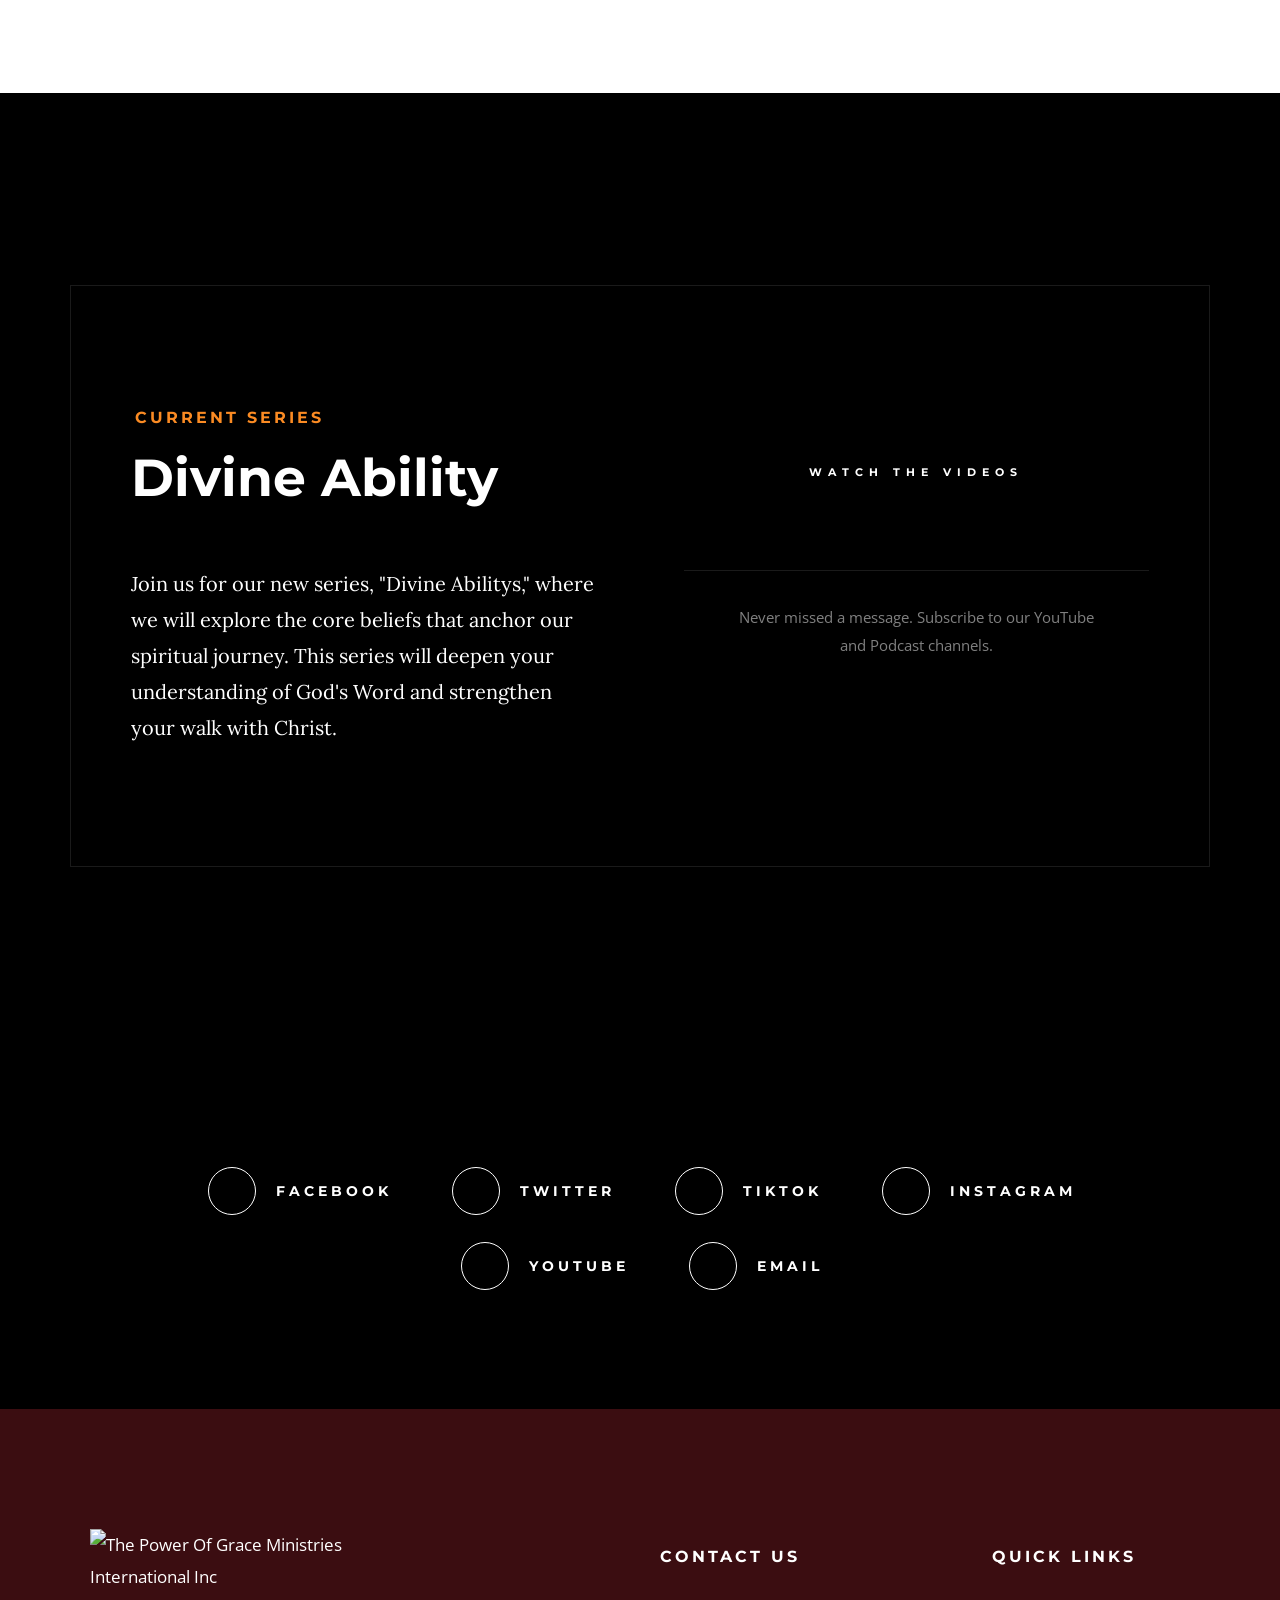
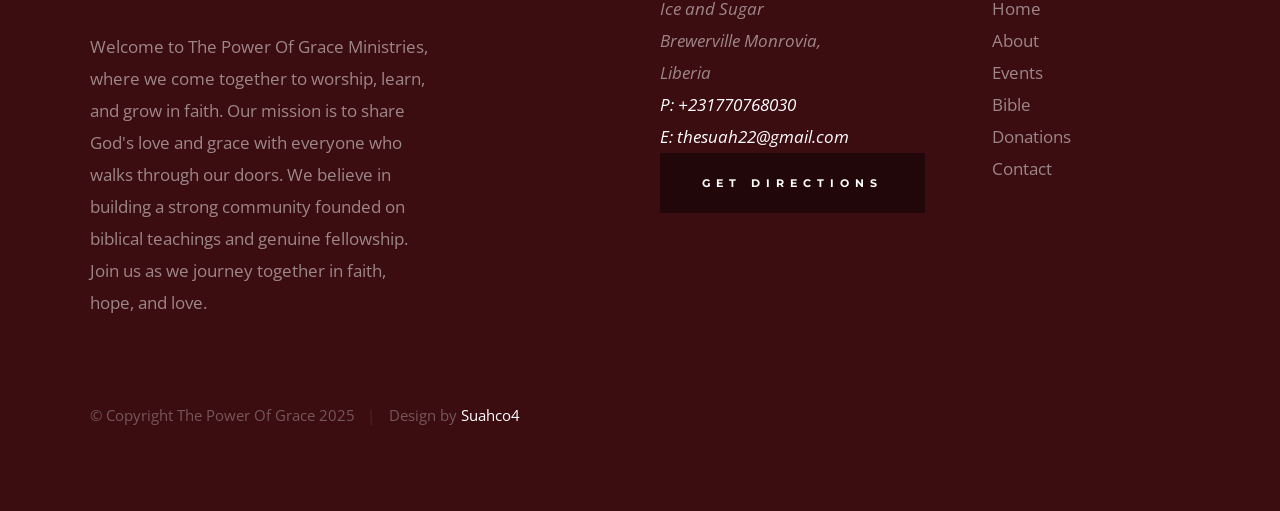
==== commit abf81957: "Update index.html" ====
--- a/index.html
+++ b/index.html
@@ -282,7 +282,7 @@
                 <h3 class="subhead">Current Series</h3>
                 <h2>Divine Ability</h2>
                 <p>
-                Join us for our new series, "Foundations of Faith," where we will explore the core beliefs that anchor our spiritual journey. This series will deepen your understanding of God's Word and strengthen your walk with Christ.
+                Join us for our new series, "Divine Abilitys," where we will explore the core beliefs that anchor our spiritual journey. This series will deepen your understanding of God's Word and strengthen your walk with Christ.
                 </p>
             </div> <!-- end column -->
 
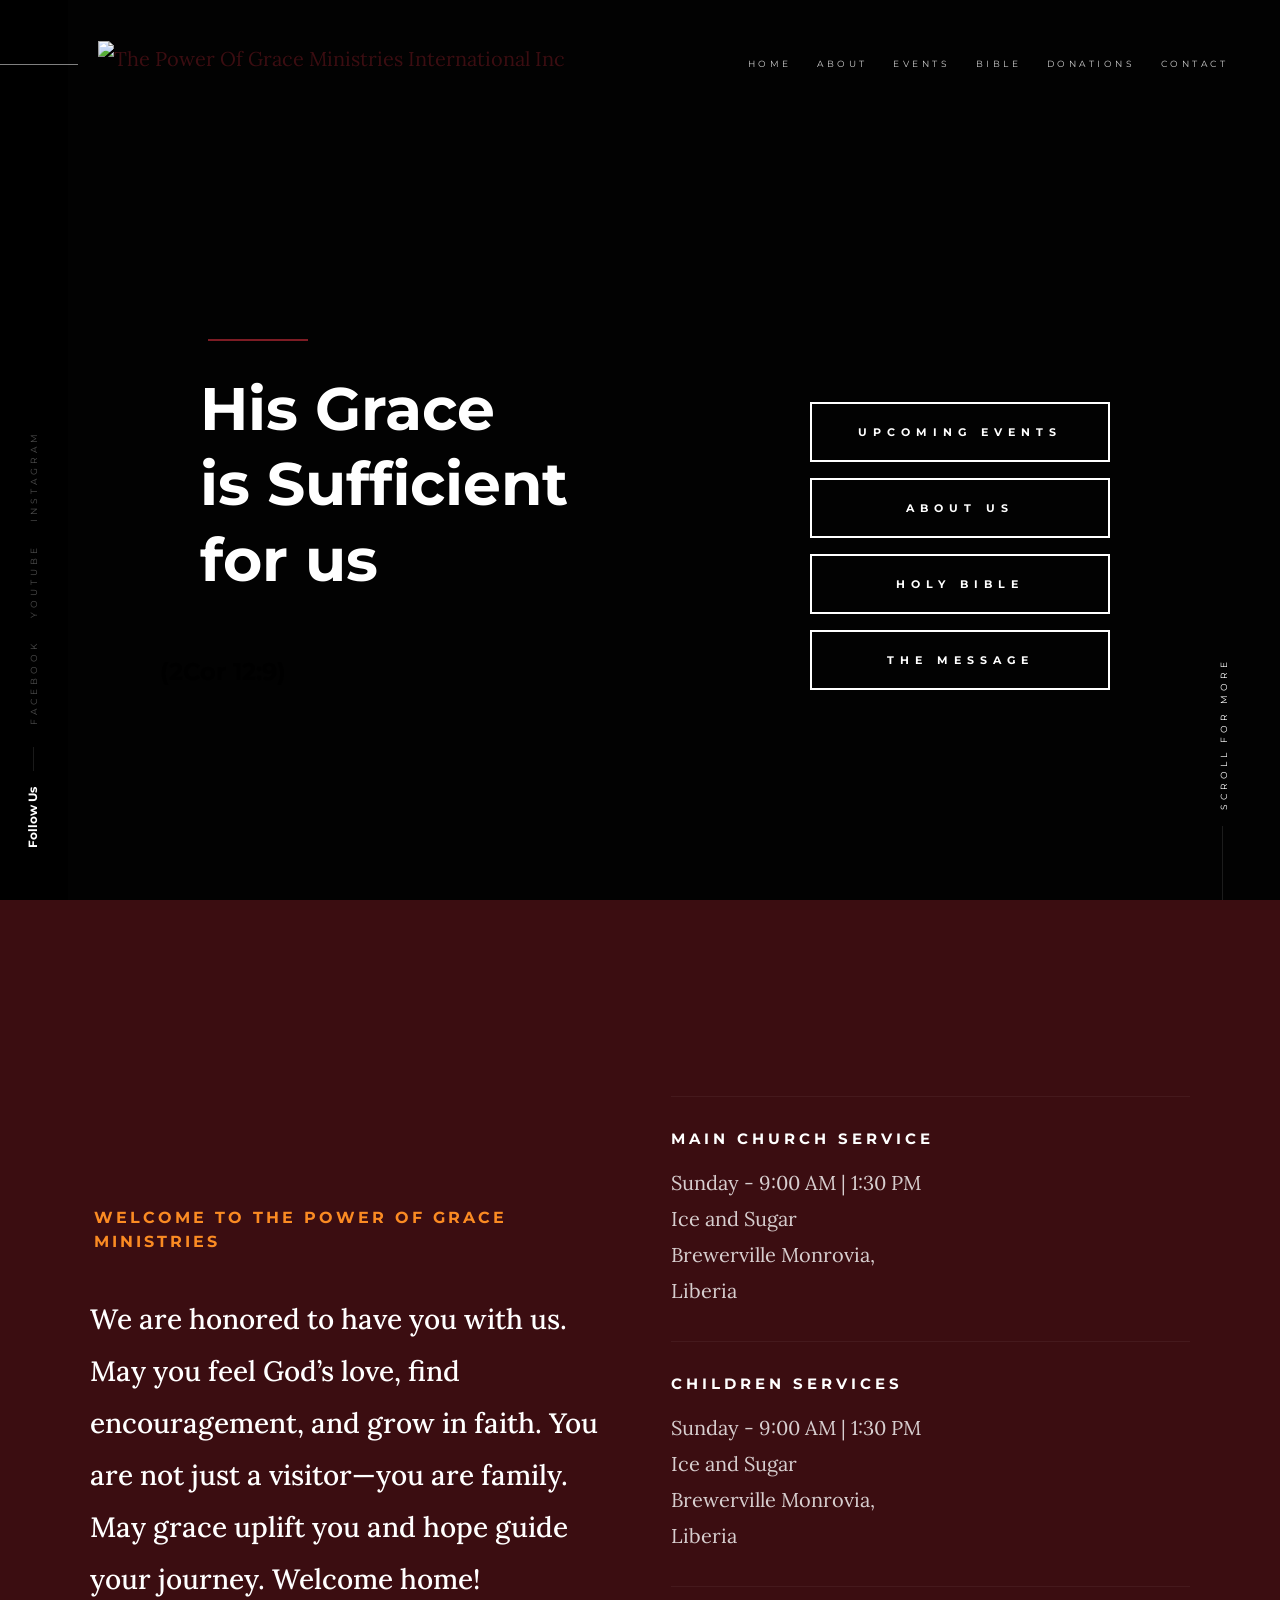
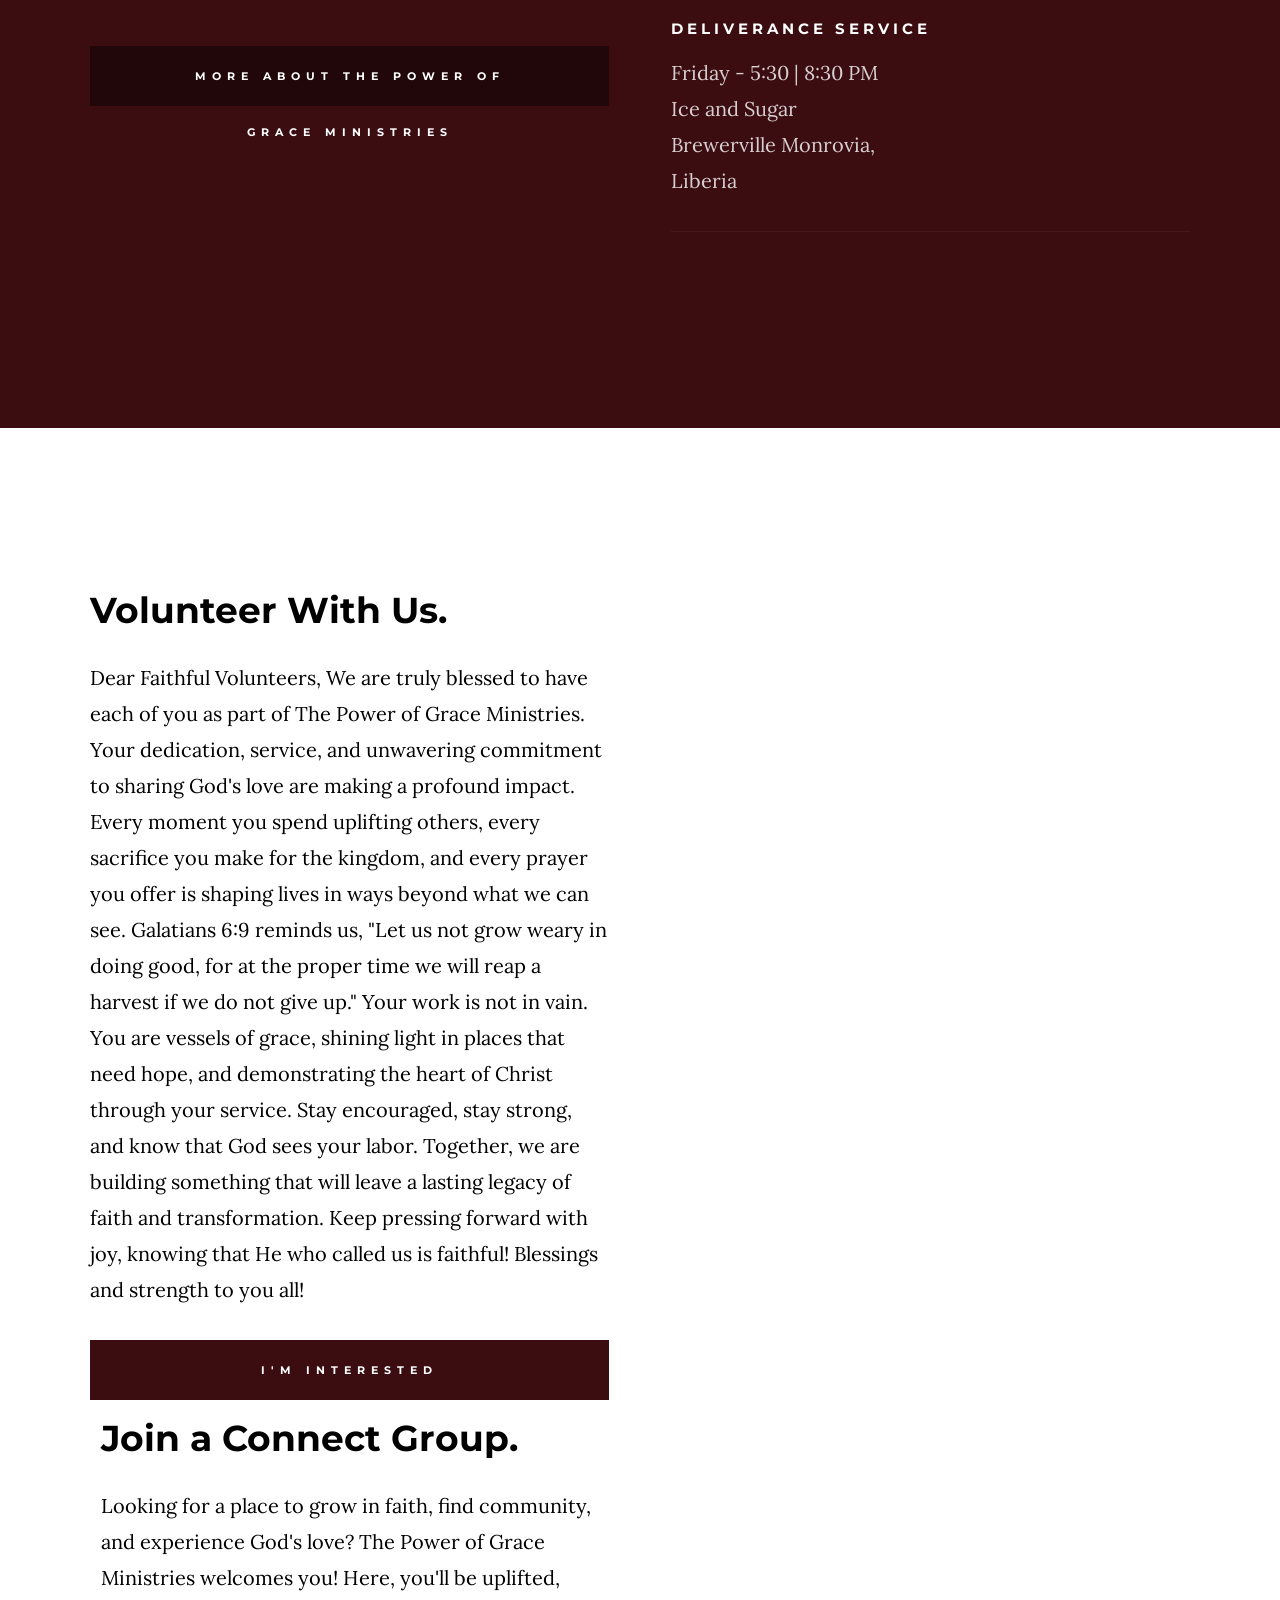
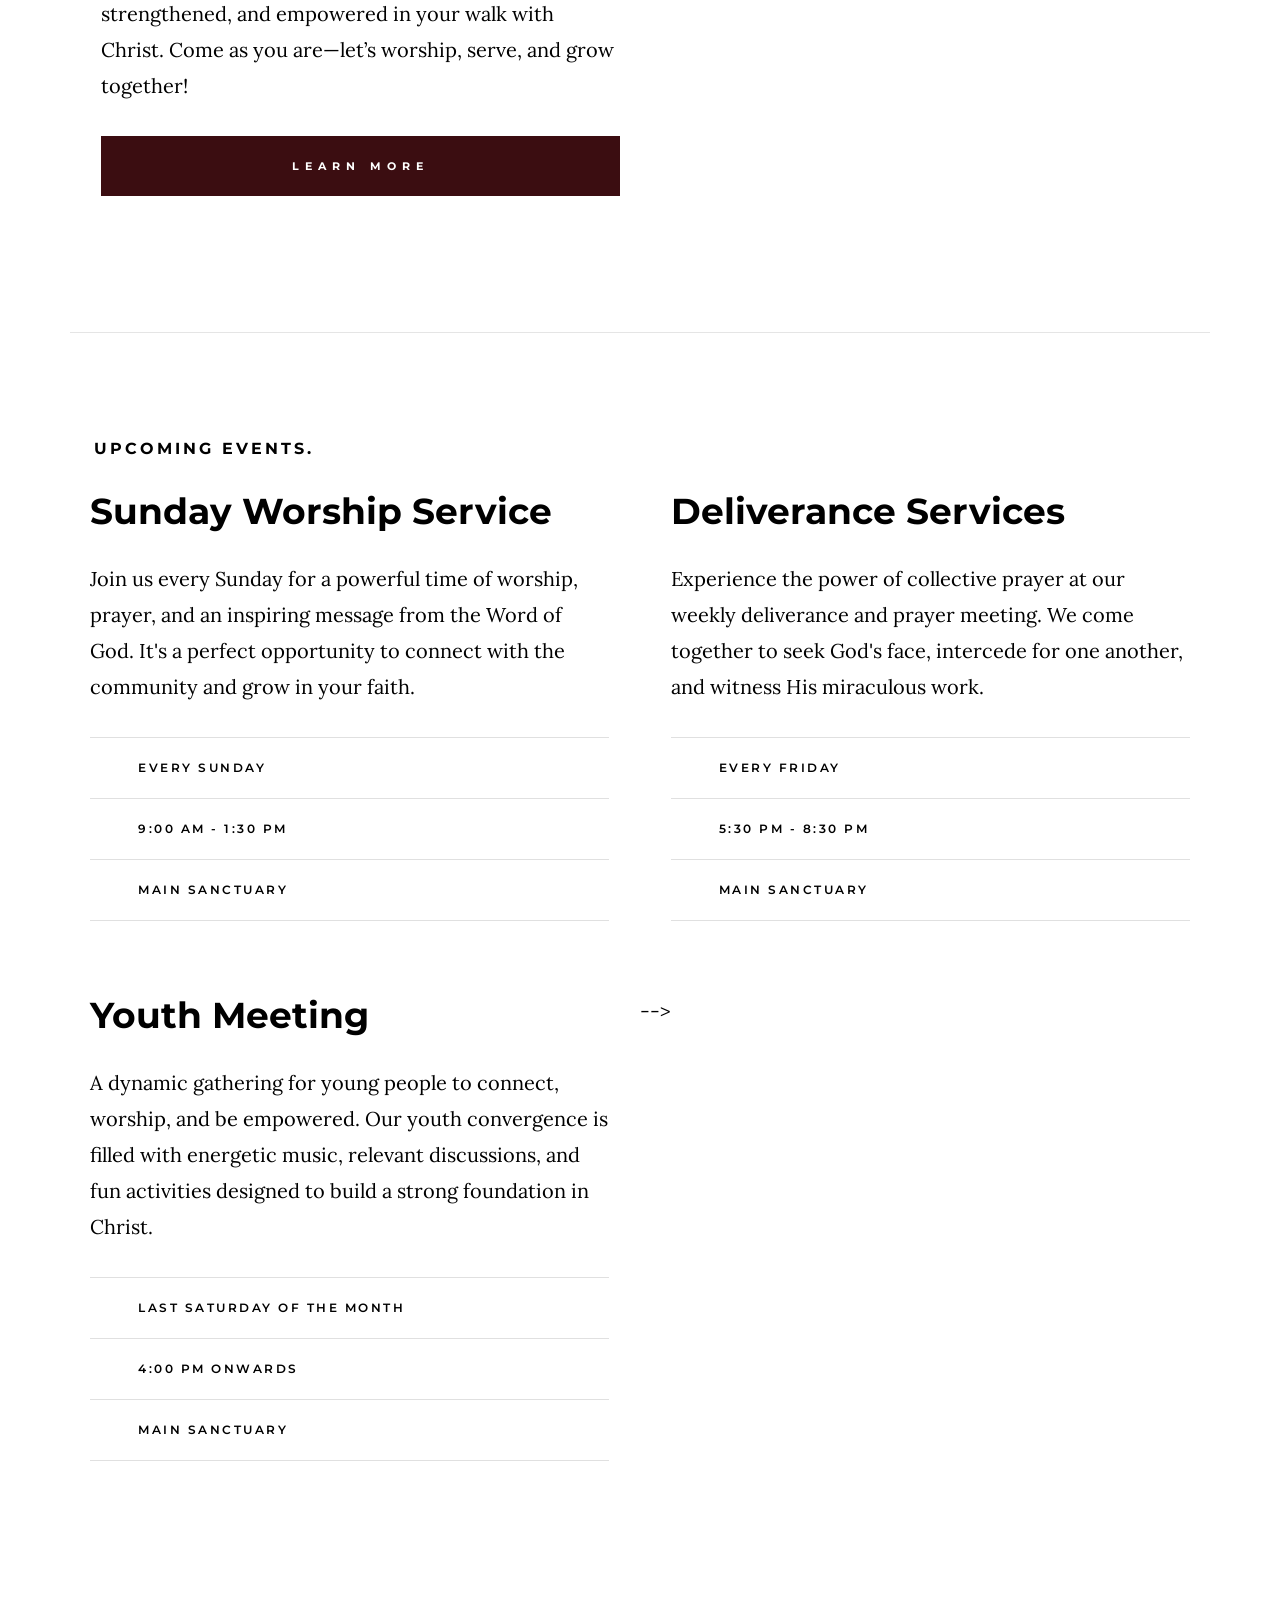
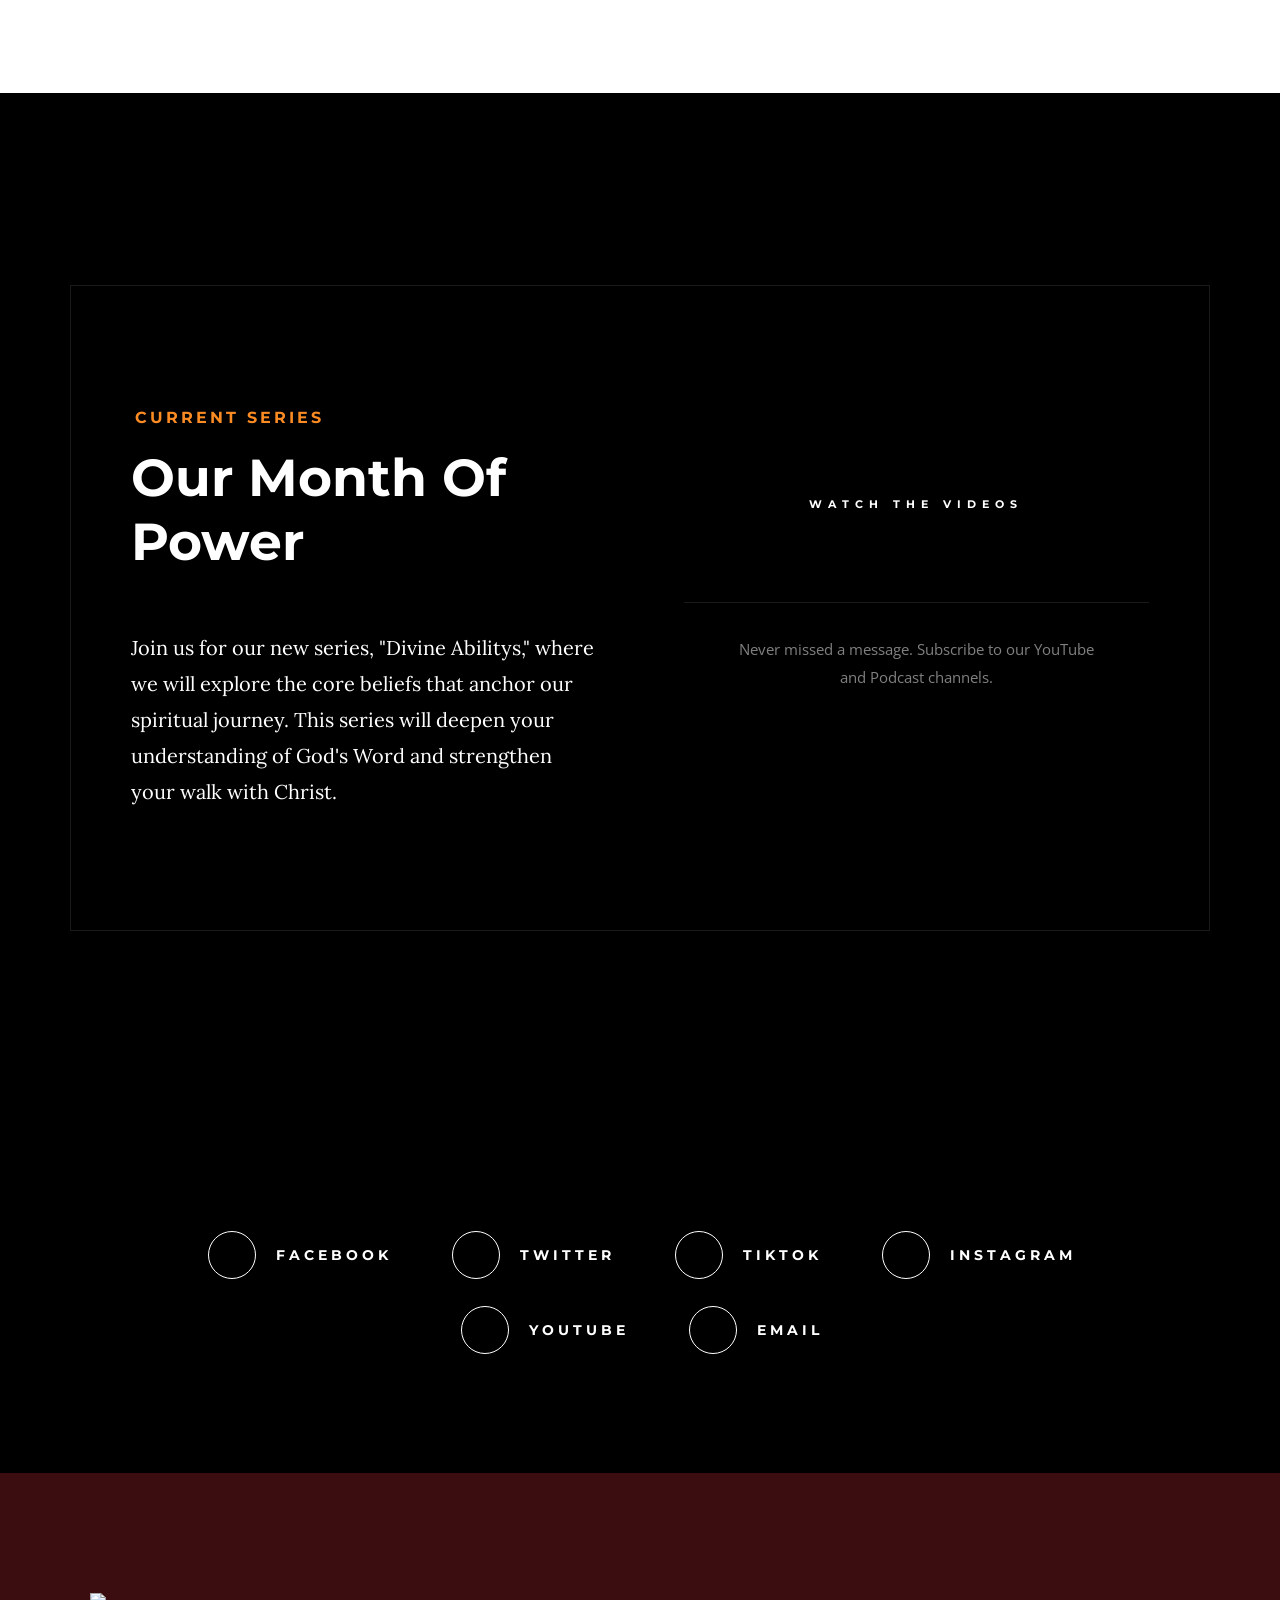
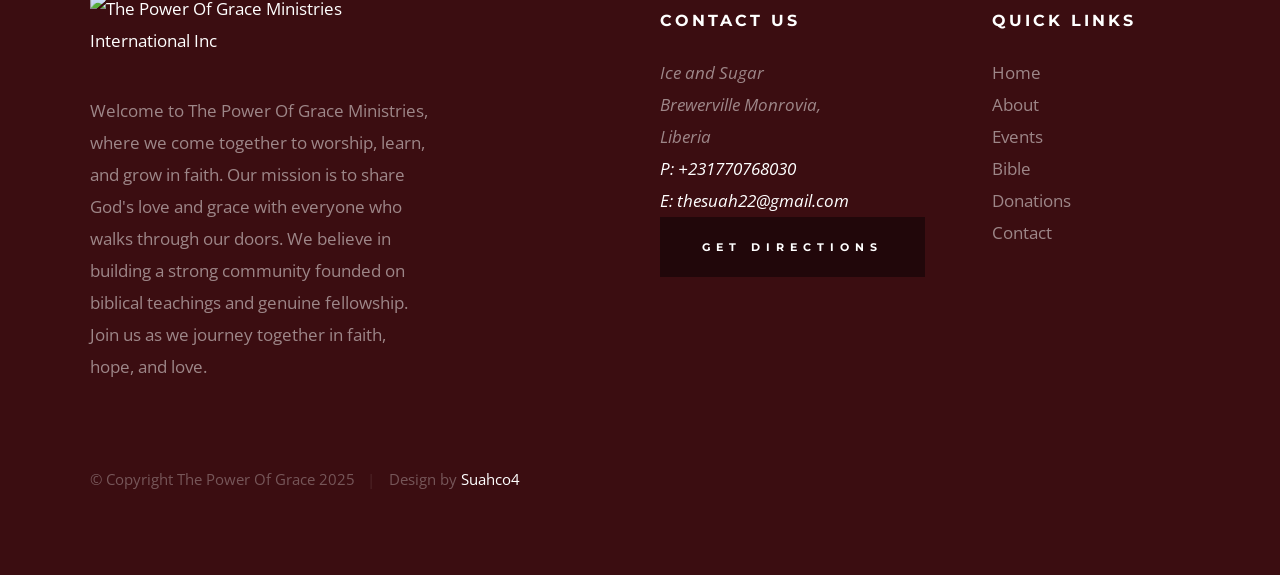
==== commit 967d168f: "Update index.html" ====
--- a/index.html
+++ b/index.html
@@ -280,7 +280,7 @@
 
             <div class="column large-half medium-full">
                 <h3 class="subhead">Current Series</h3>
-                <h2>Divine Ability</h2>
+                <h2>Our Month Of Power</h2>
                 <p>
                 Join us for our new series, "Divine Abilitys," where we will explore the core beliefs that anchor our spiritual journey. This series will deepen your understanding of God's Word and strengthen your walk with Christ.
                 </p>
@@ -408,7 +408,7 @@
         <div class="row footer-bottom">
             <div class="column ss-copyright">
                 <span id="copyright">© Copyright The Power Of Grace 2025</span> 
-                <span>Design by <a href="http://suahco4.github.io/musician/index.html/" rel="noopener noreferrer">Suahco4</a></span>
+                <span>Design by <a href="http://suahco4.online" rel="noopener noreferrer">Suahco4</a></span>
             </div>
         </div> <!-- footer-bottom -->
 
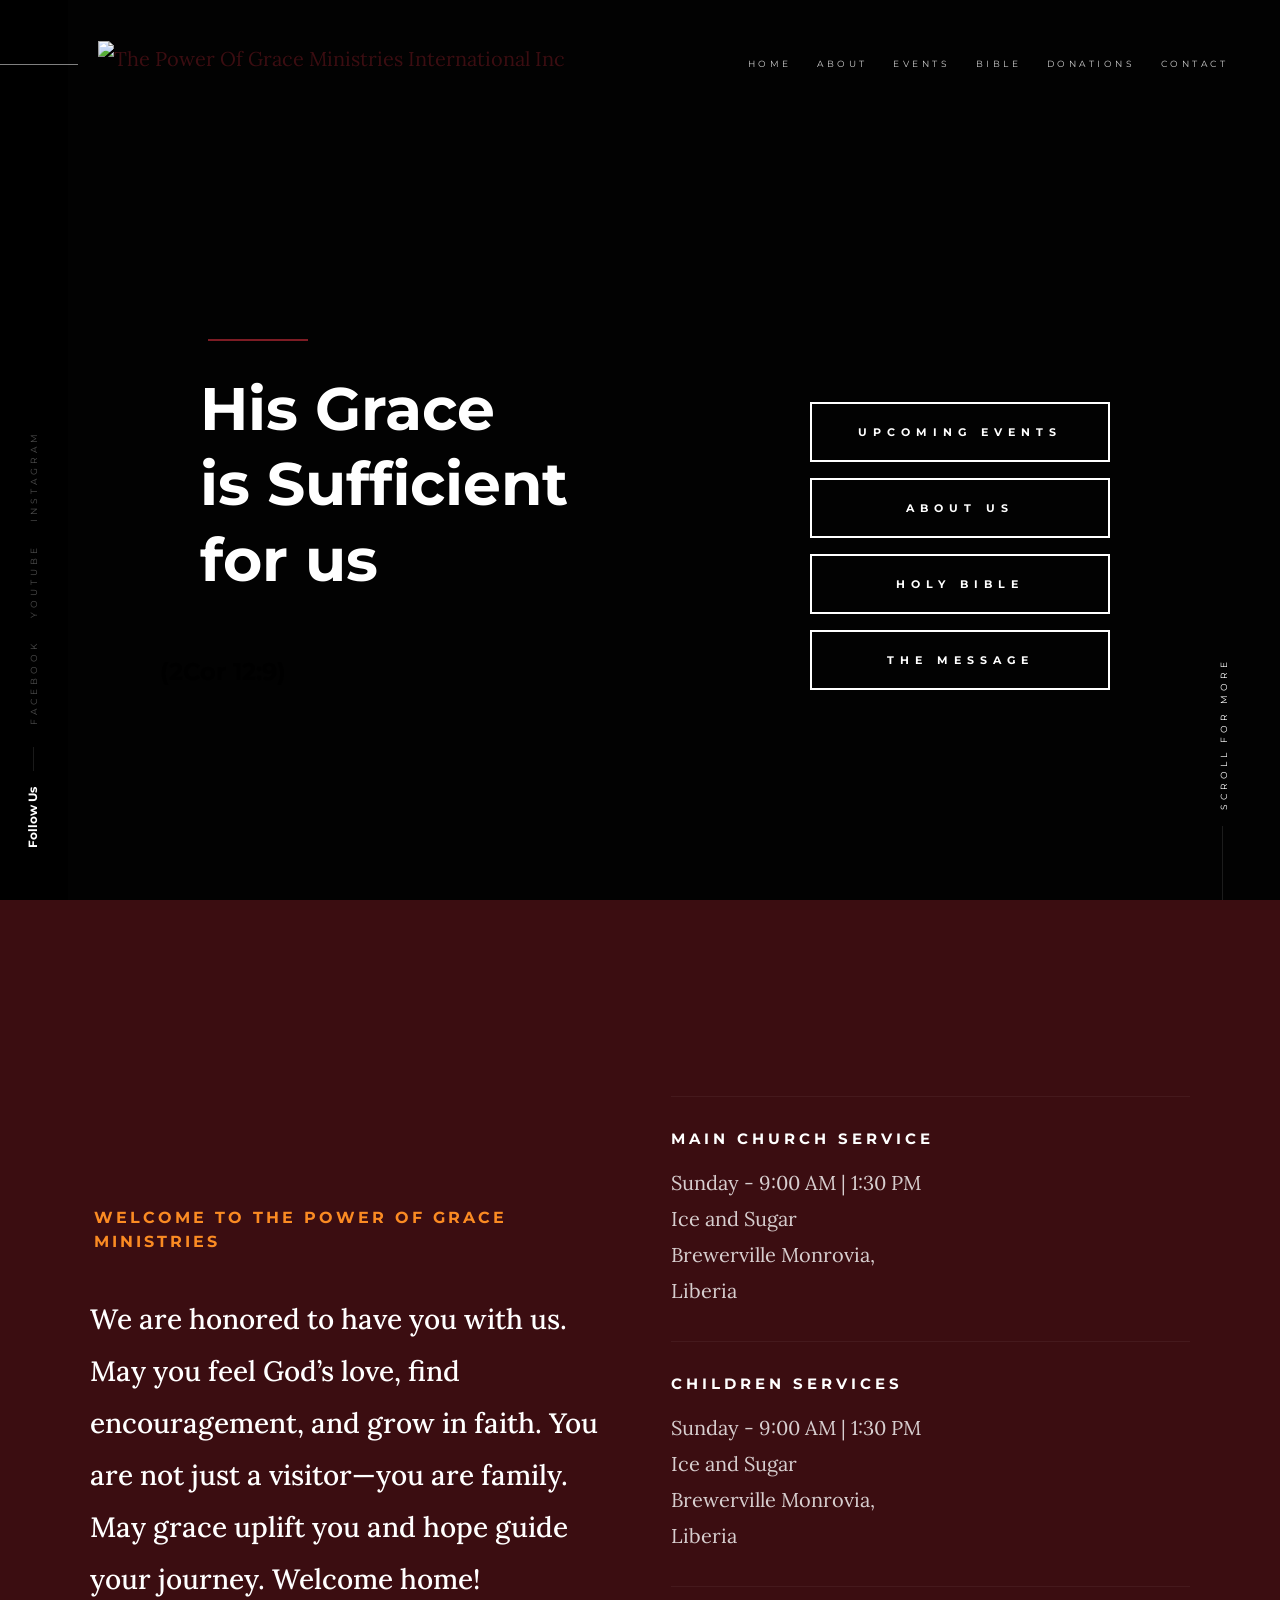
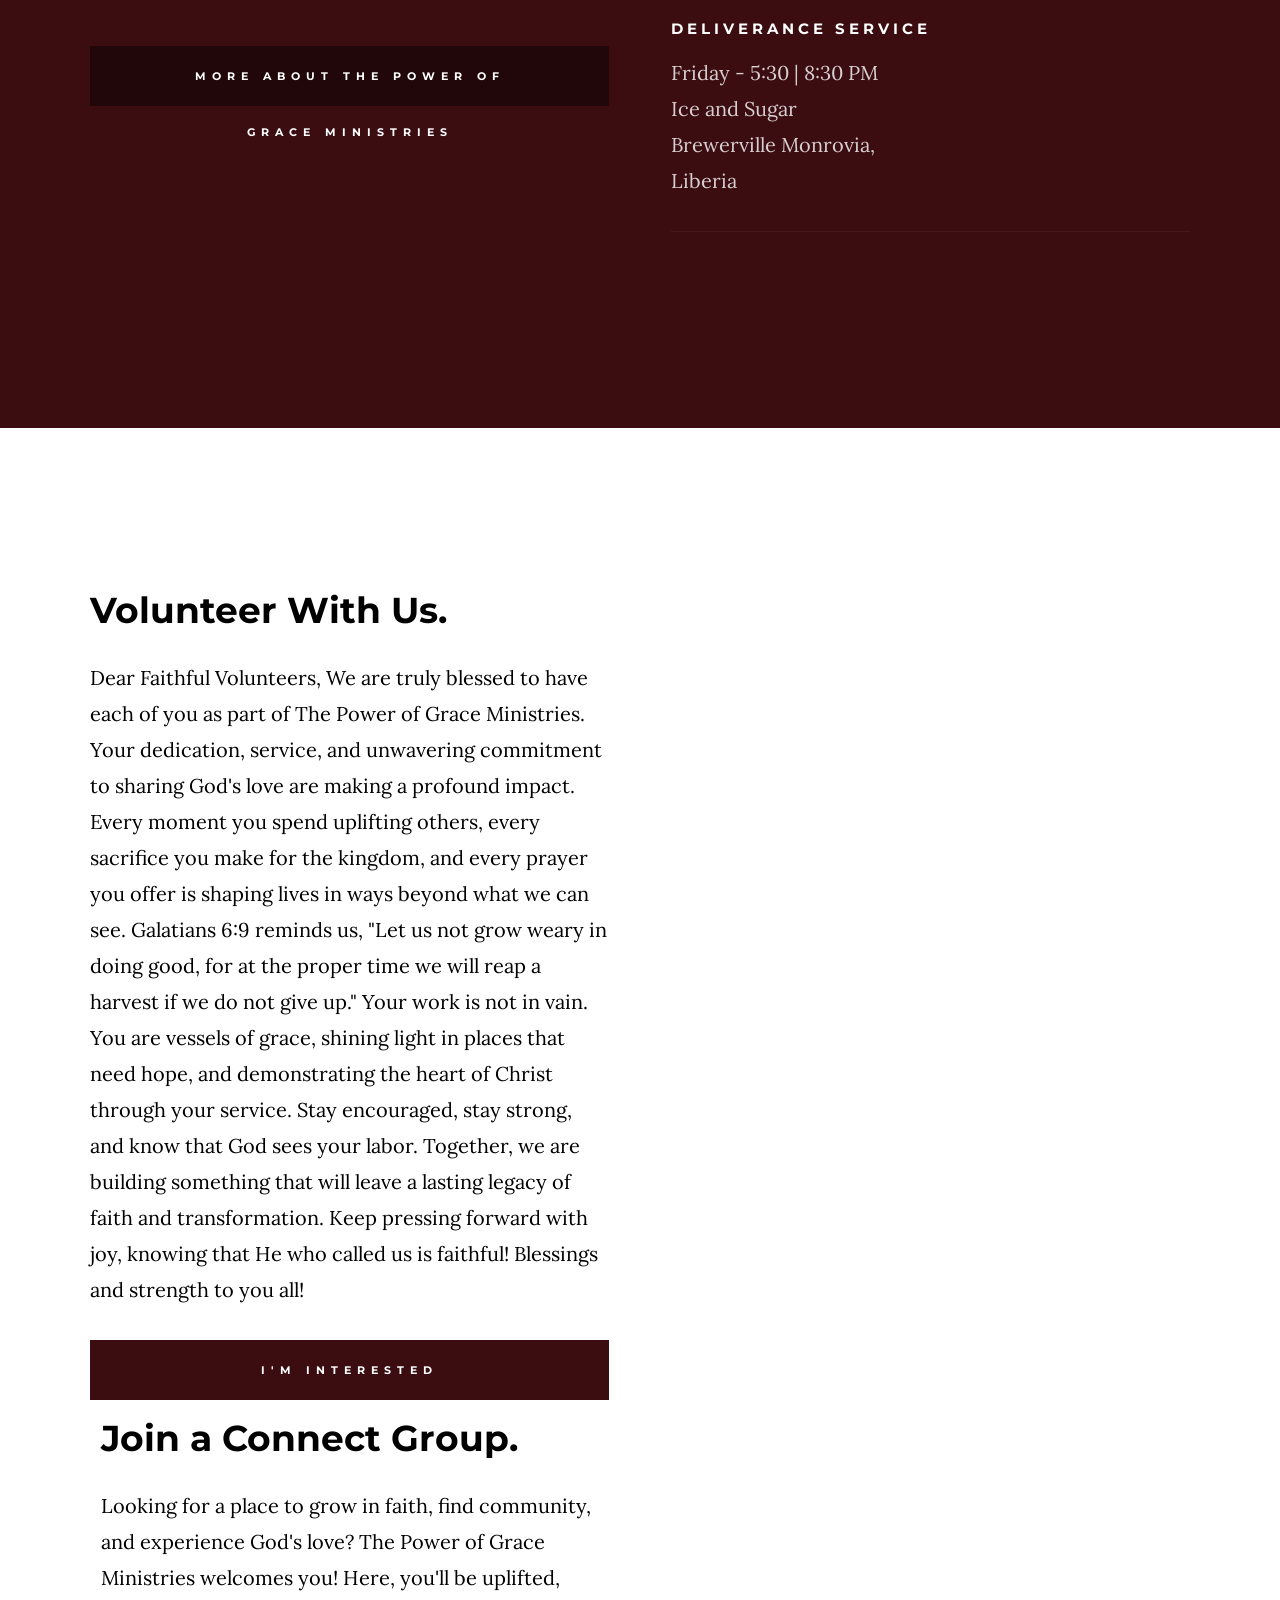
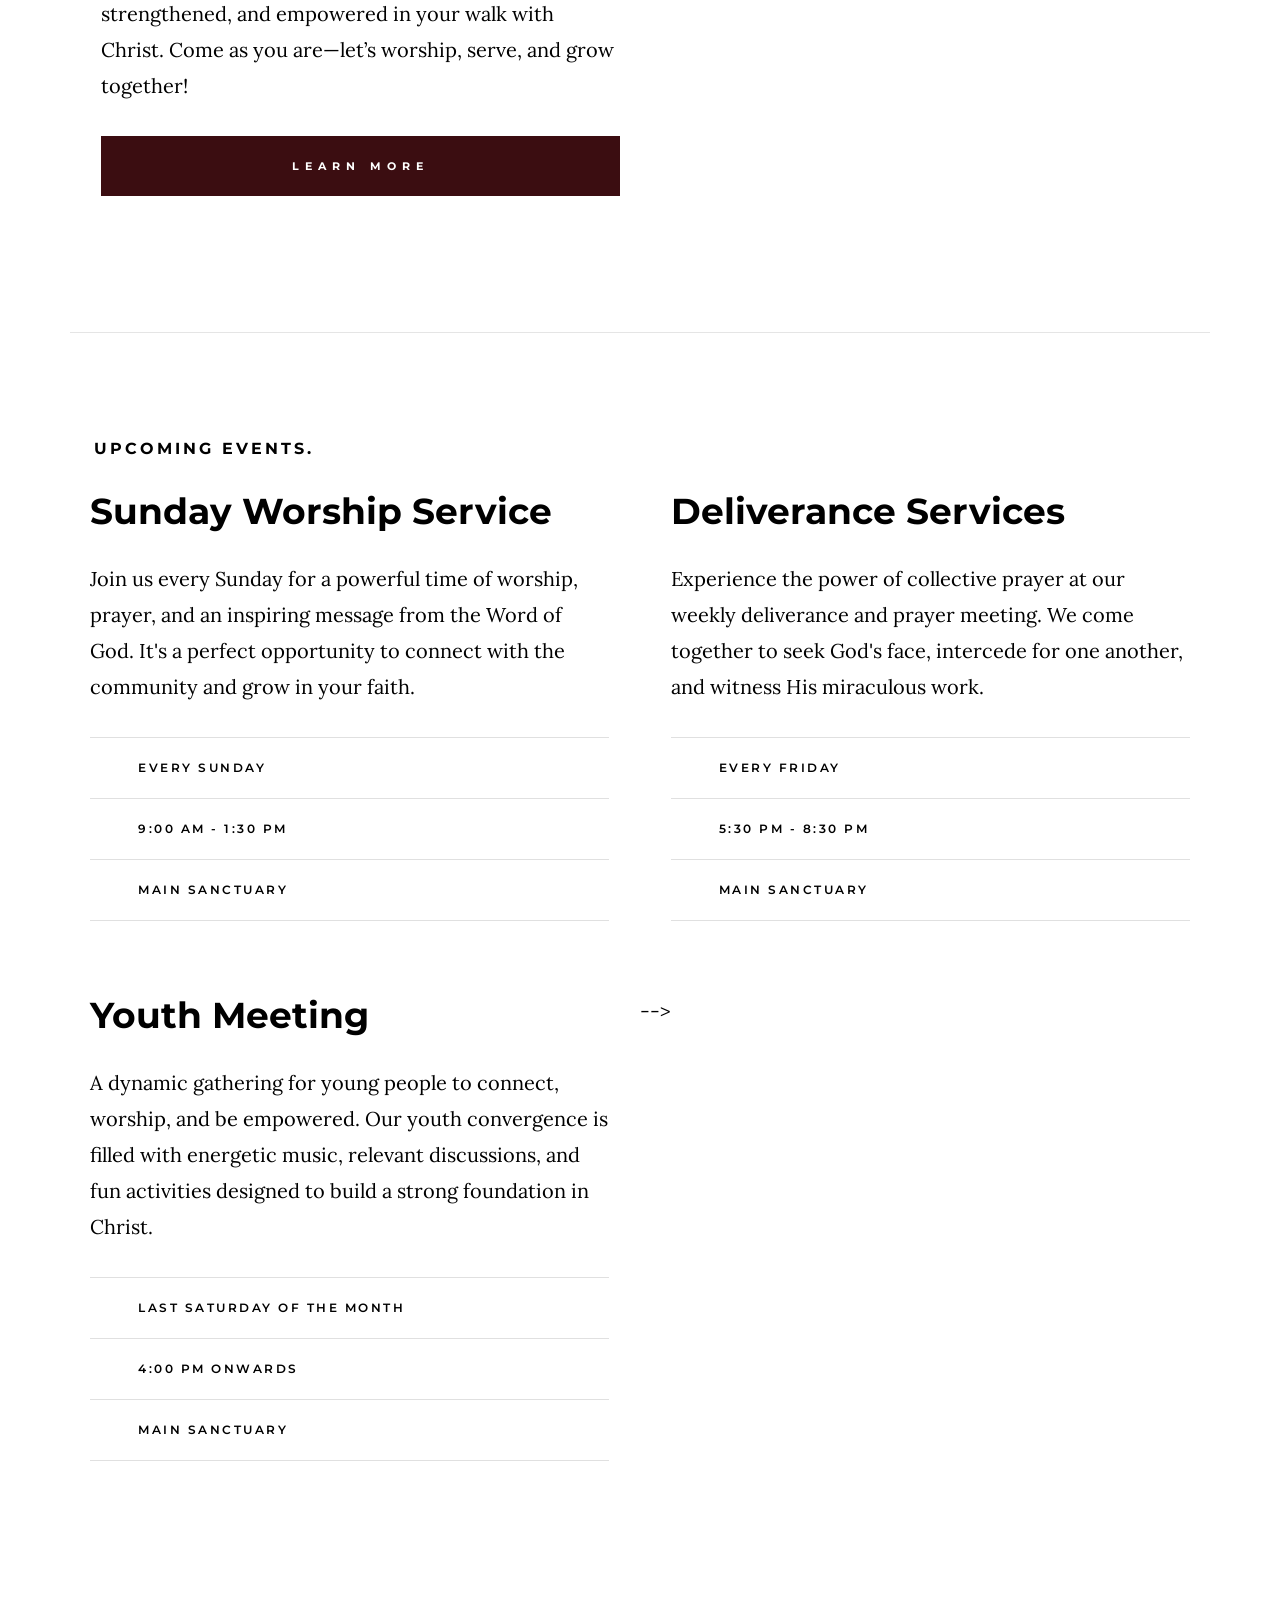
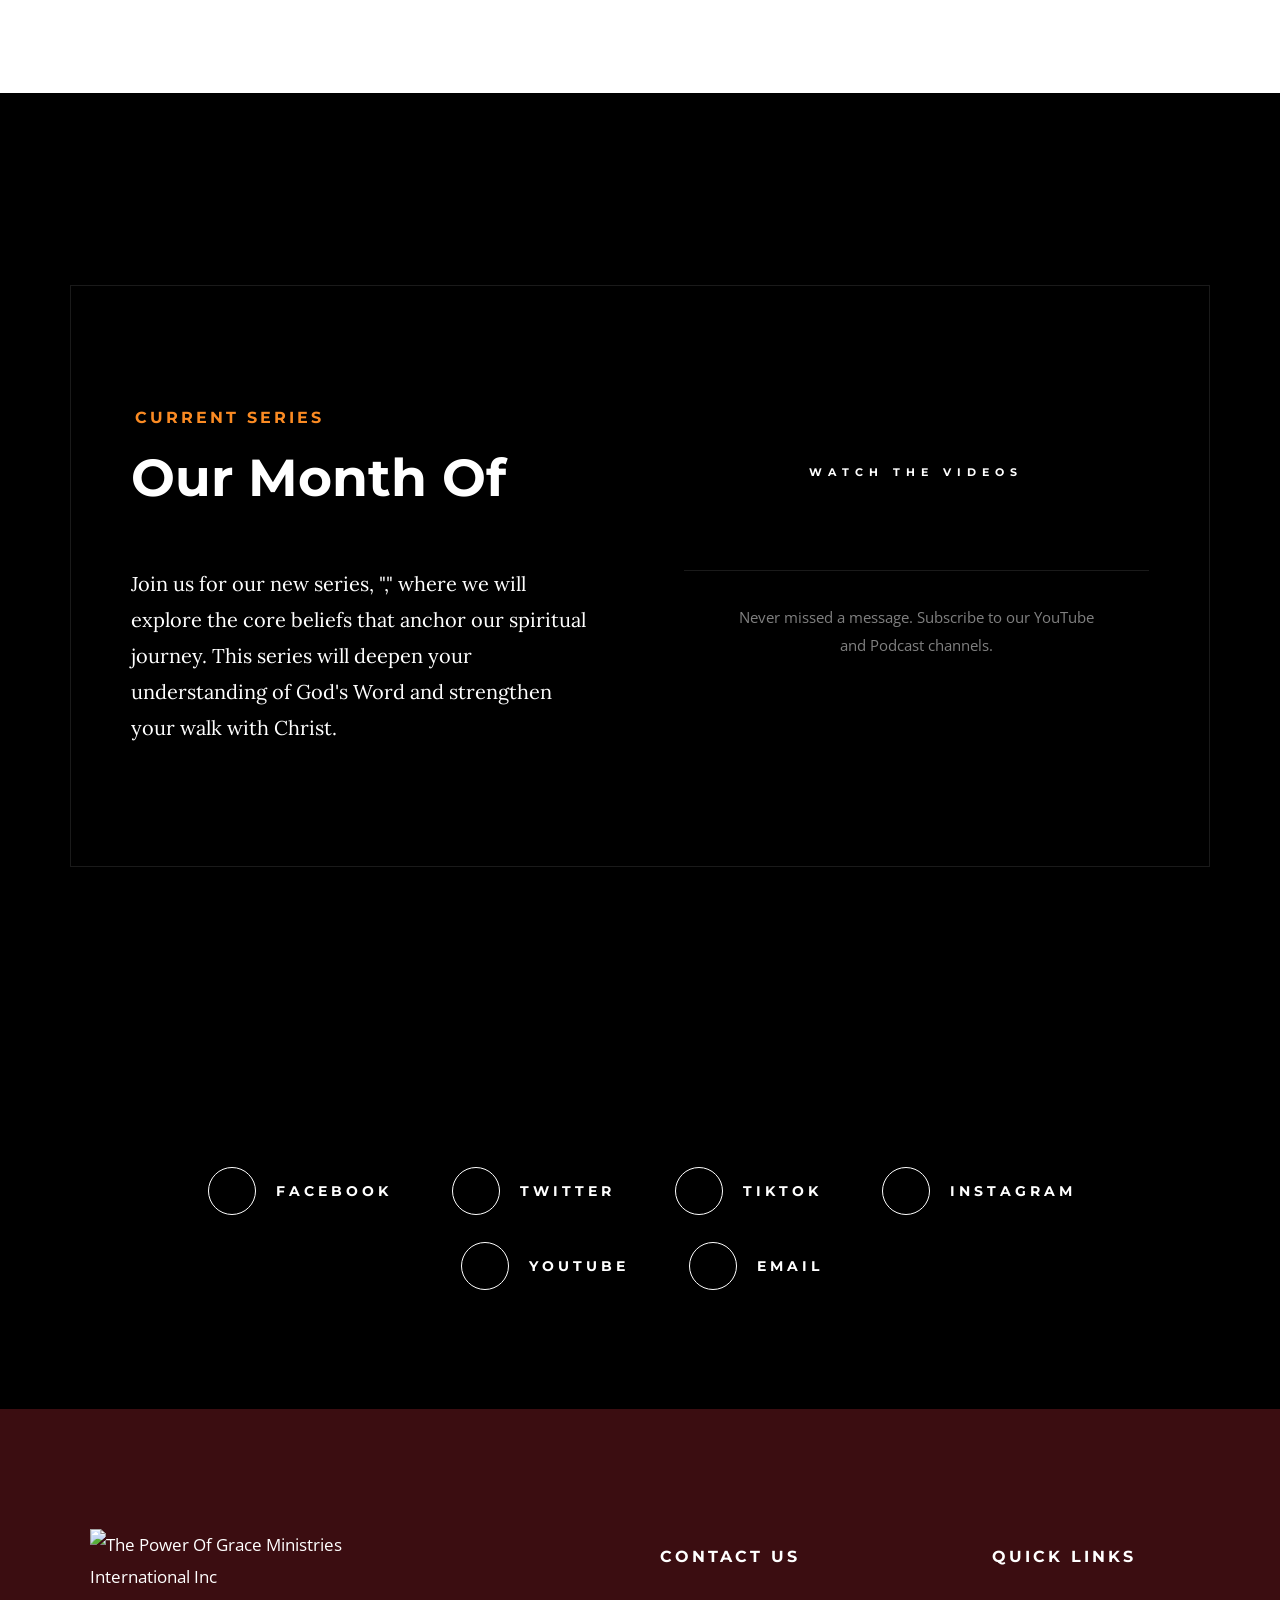
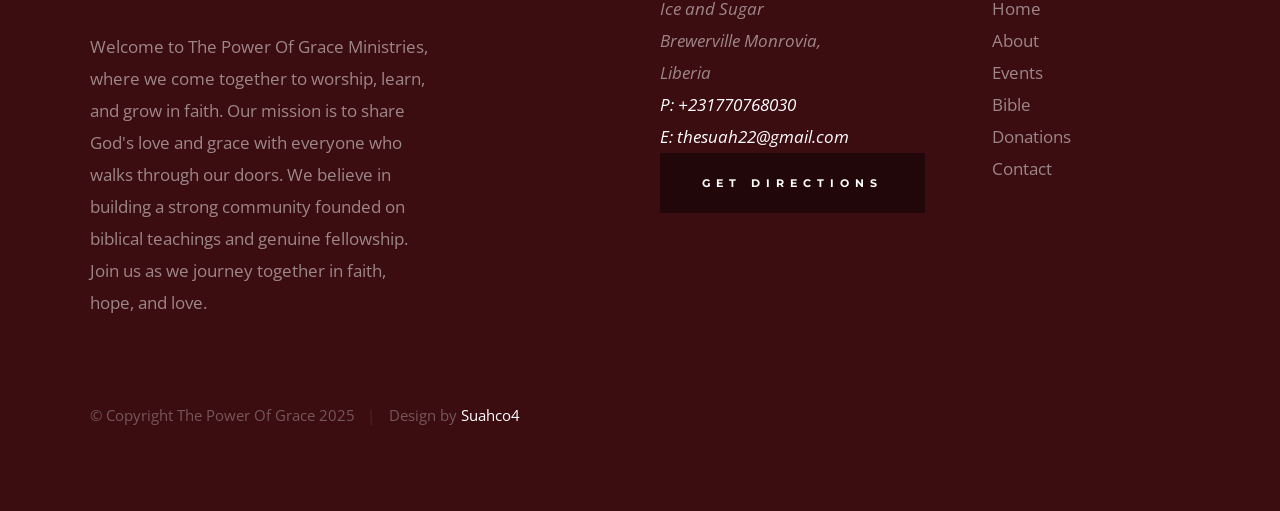
==== commit f27aa278: "Update index.html" ====
--- a/index.html
+++ b/index.html
@@ -280,9 +280,9 @@
 
             <div class="column large-half medium-full">
                 <h3 class="subhead">Current Series</h3>
-                <h2>Our Month Of Power</h2>
-                <p>
-                Join us for our new series, "Divine Abilitys," where we will explore the core beliefs that anchor our spiritual journey. This series will deepen your understanding of God's Word and strengthen your walk with Christ.
+                <h2>Our Month Of </h2>
+                <p>
+                Join us for our new series, "," where we will explore the core beliefs that anchor our spiritual journey. This series will deepen your understanding of God's Word and strengthen your walk with Christ.
                 </p>
             </div> <!-- end column -->
 
